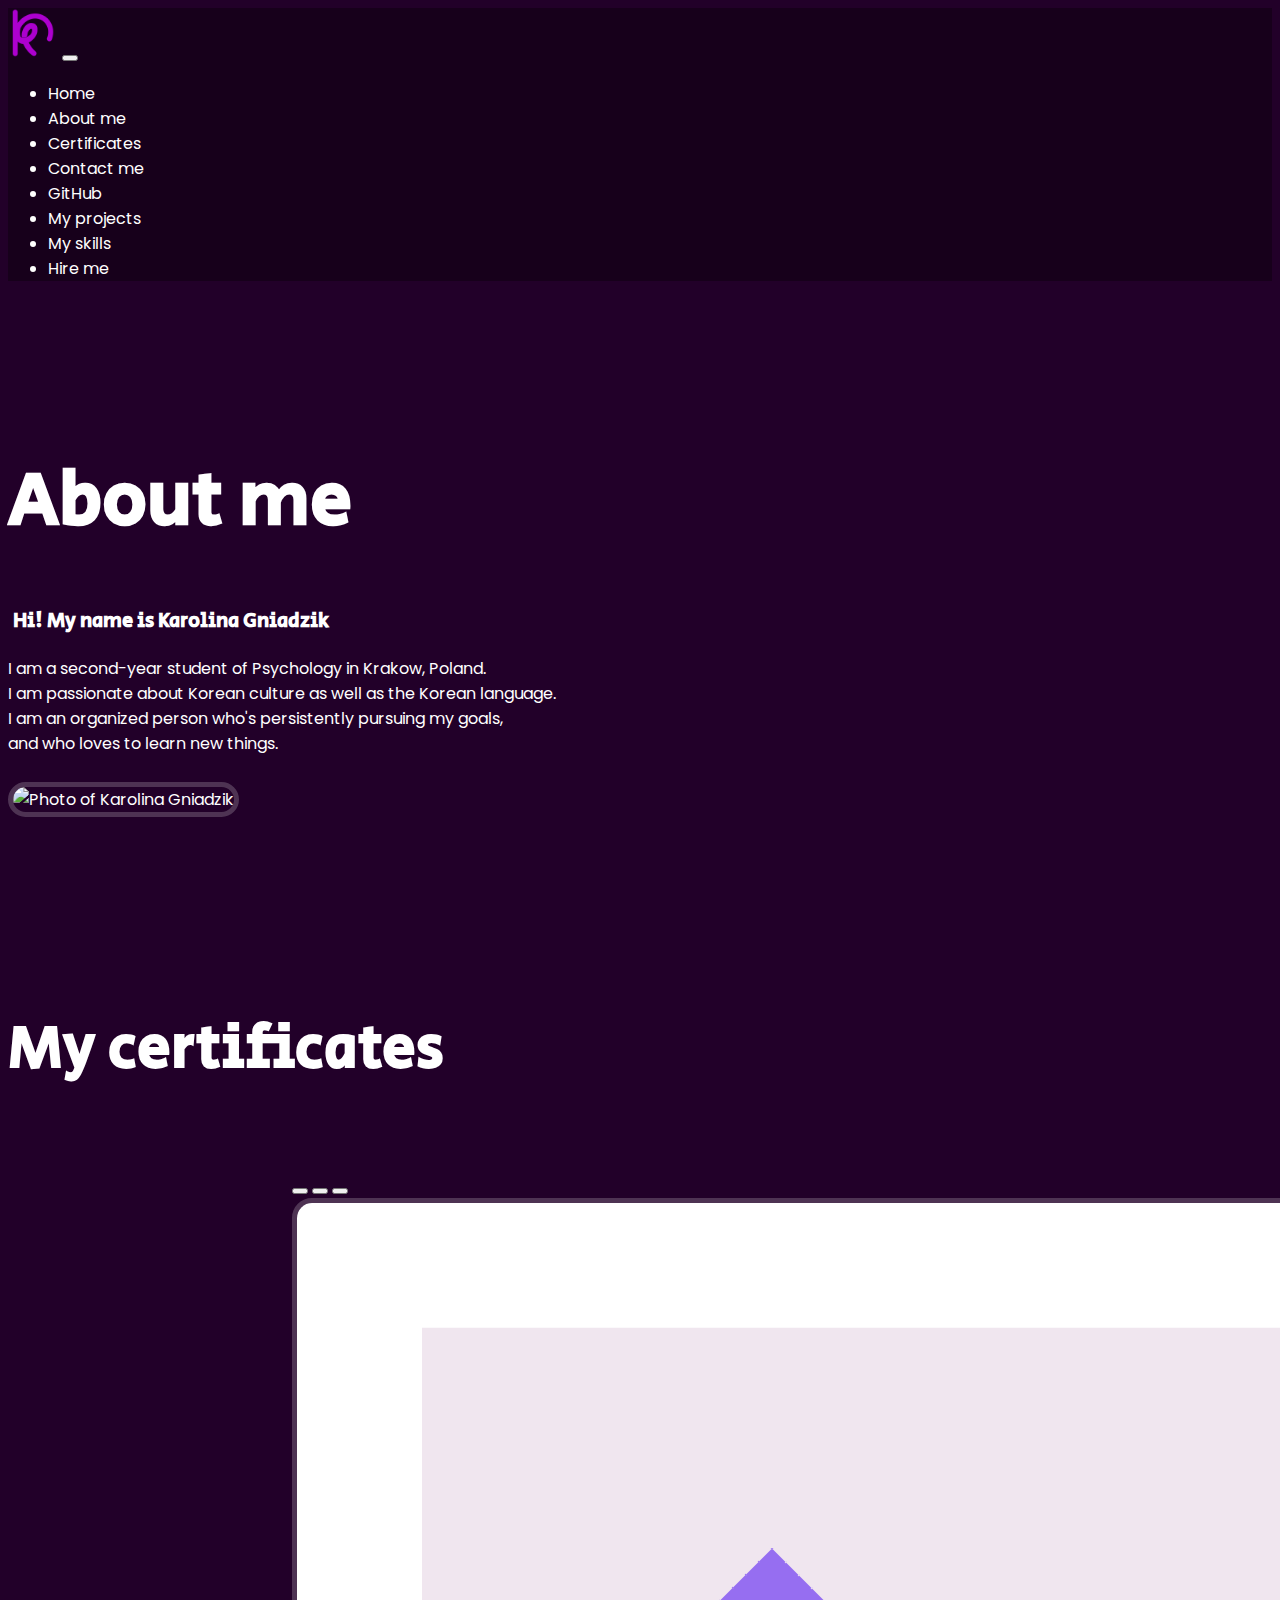
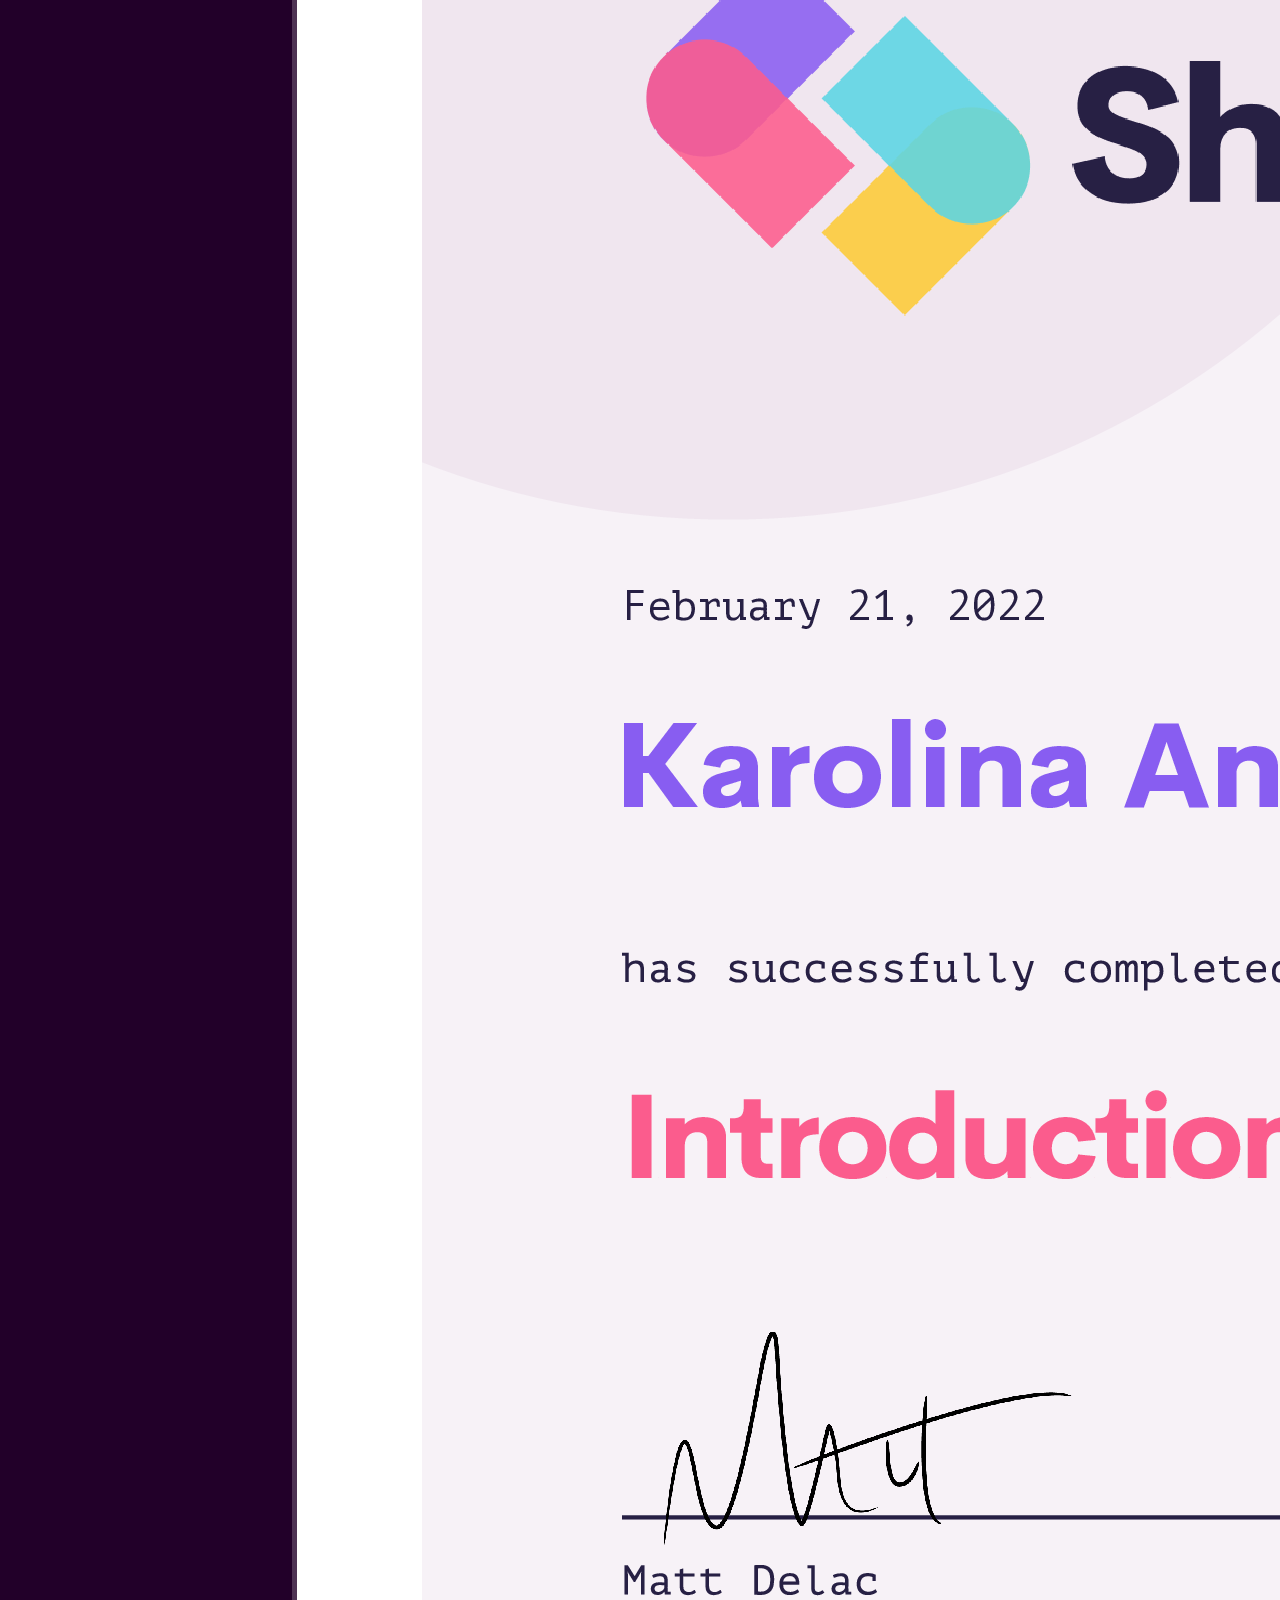
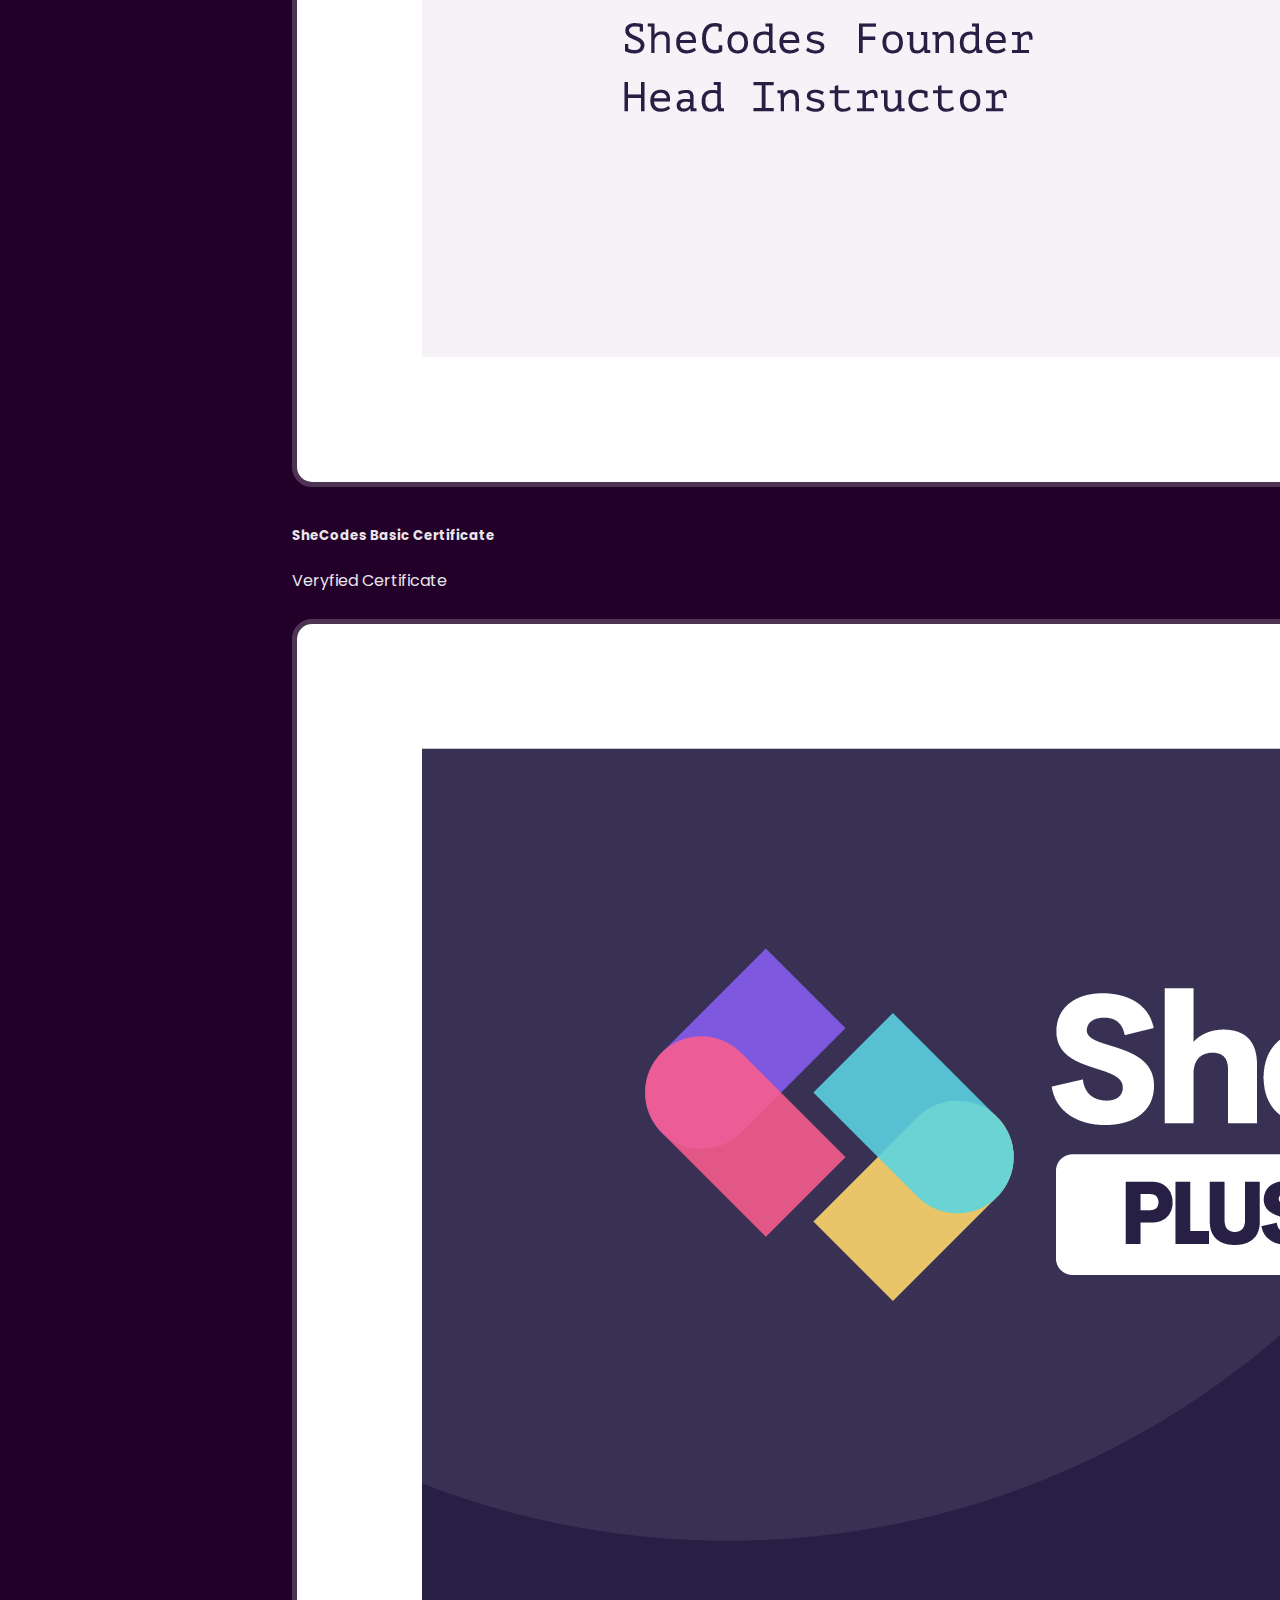
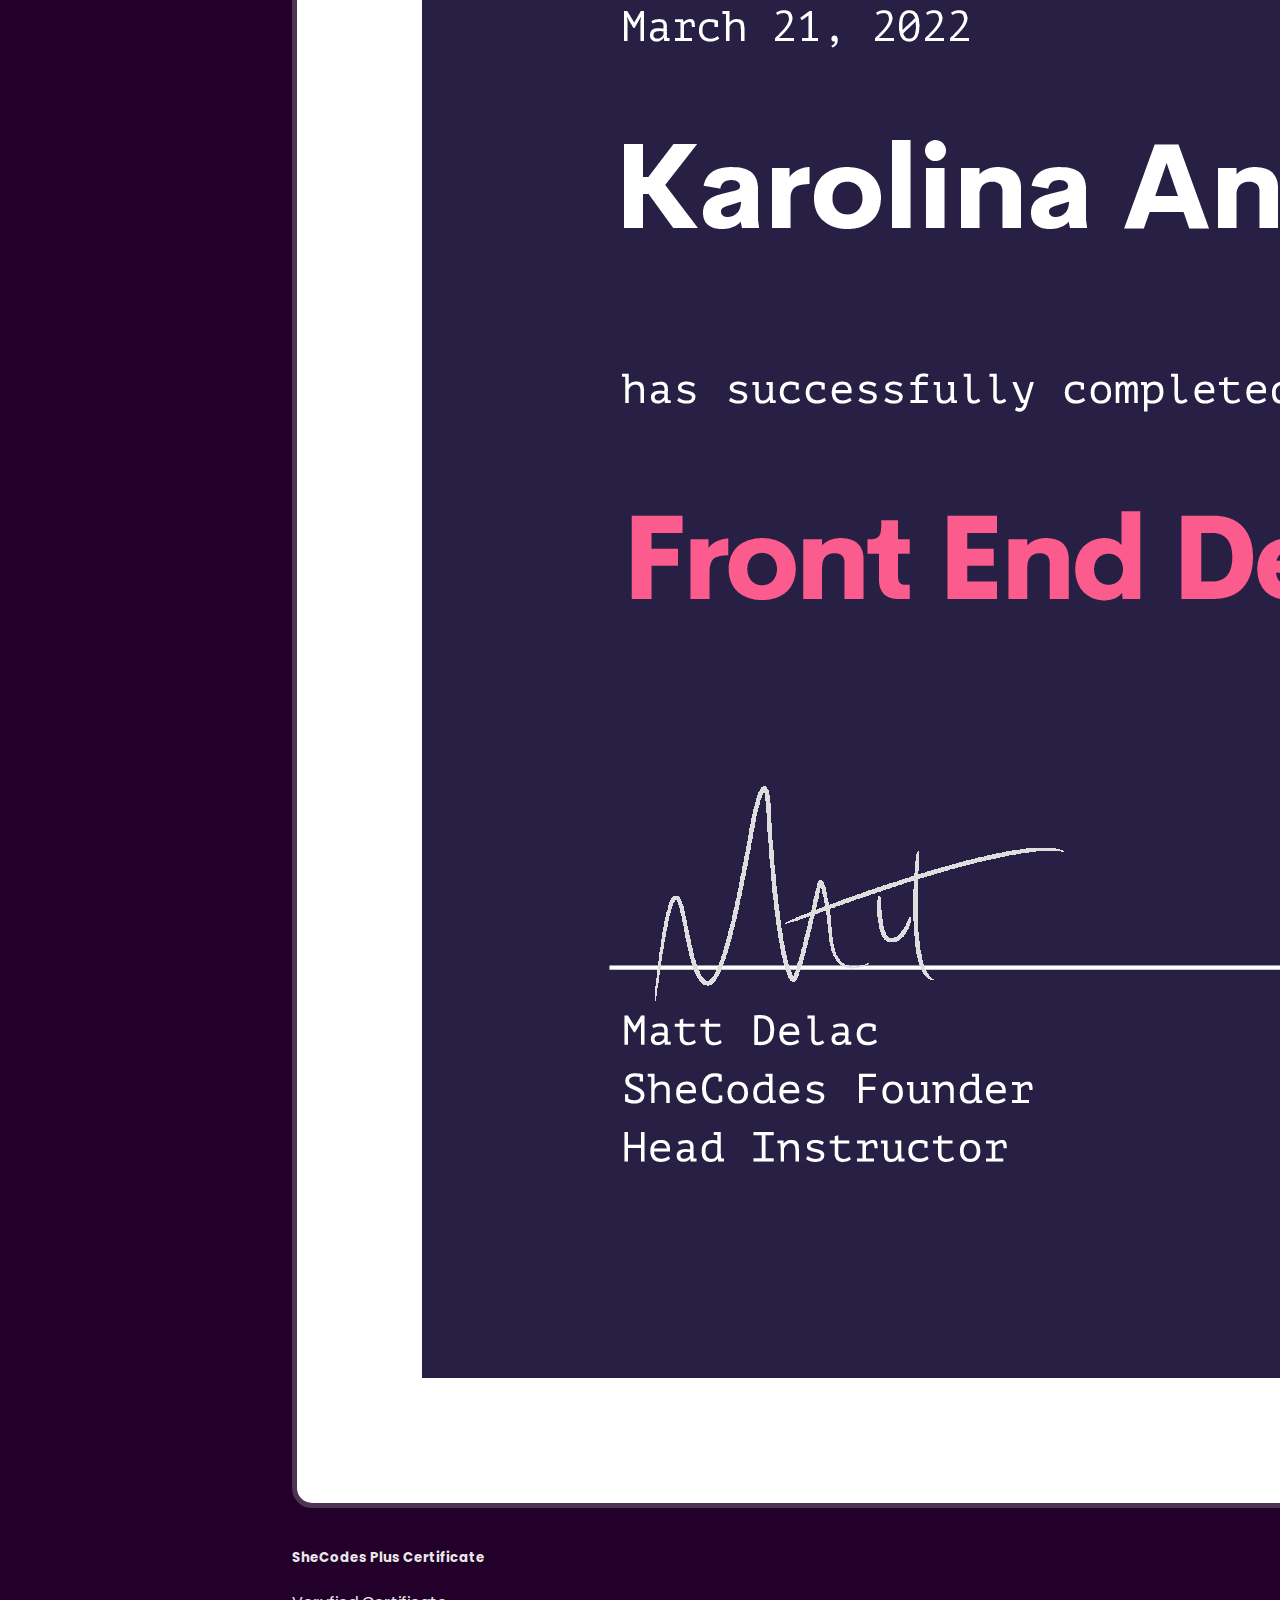
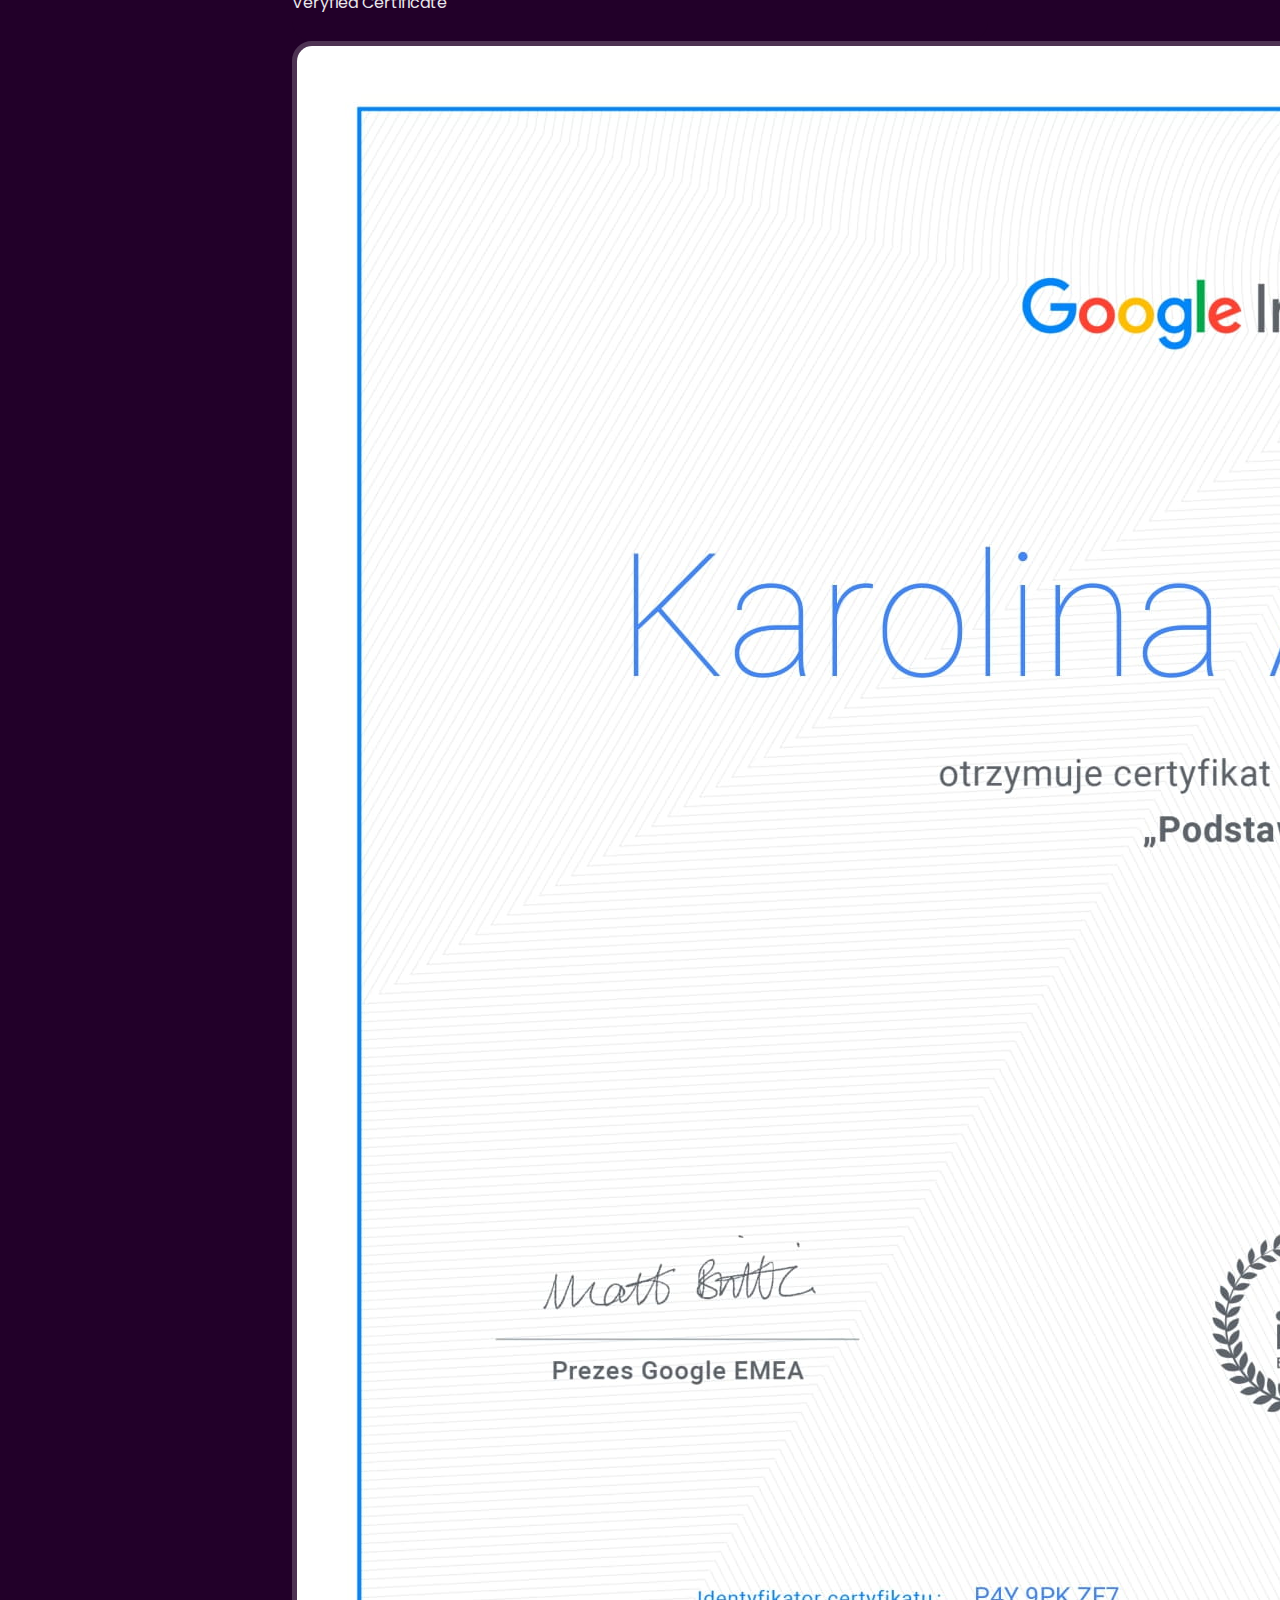
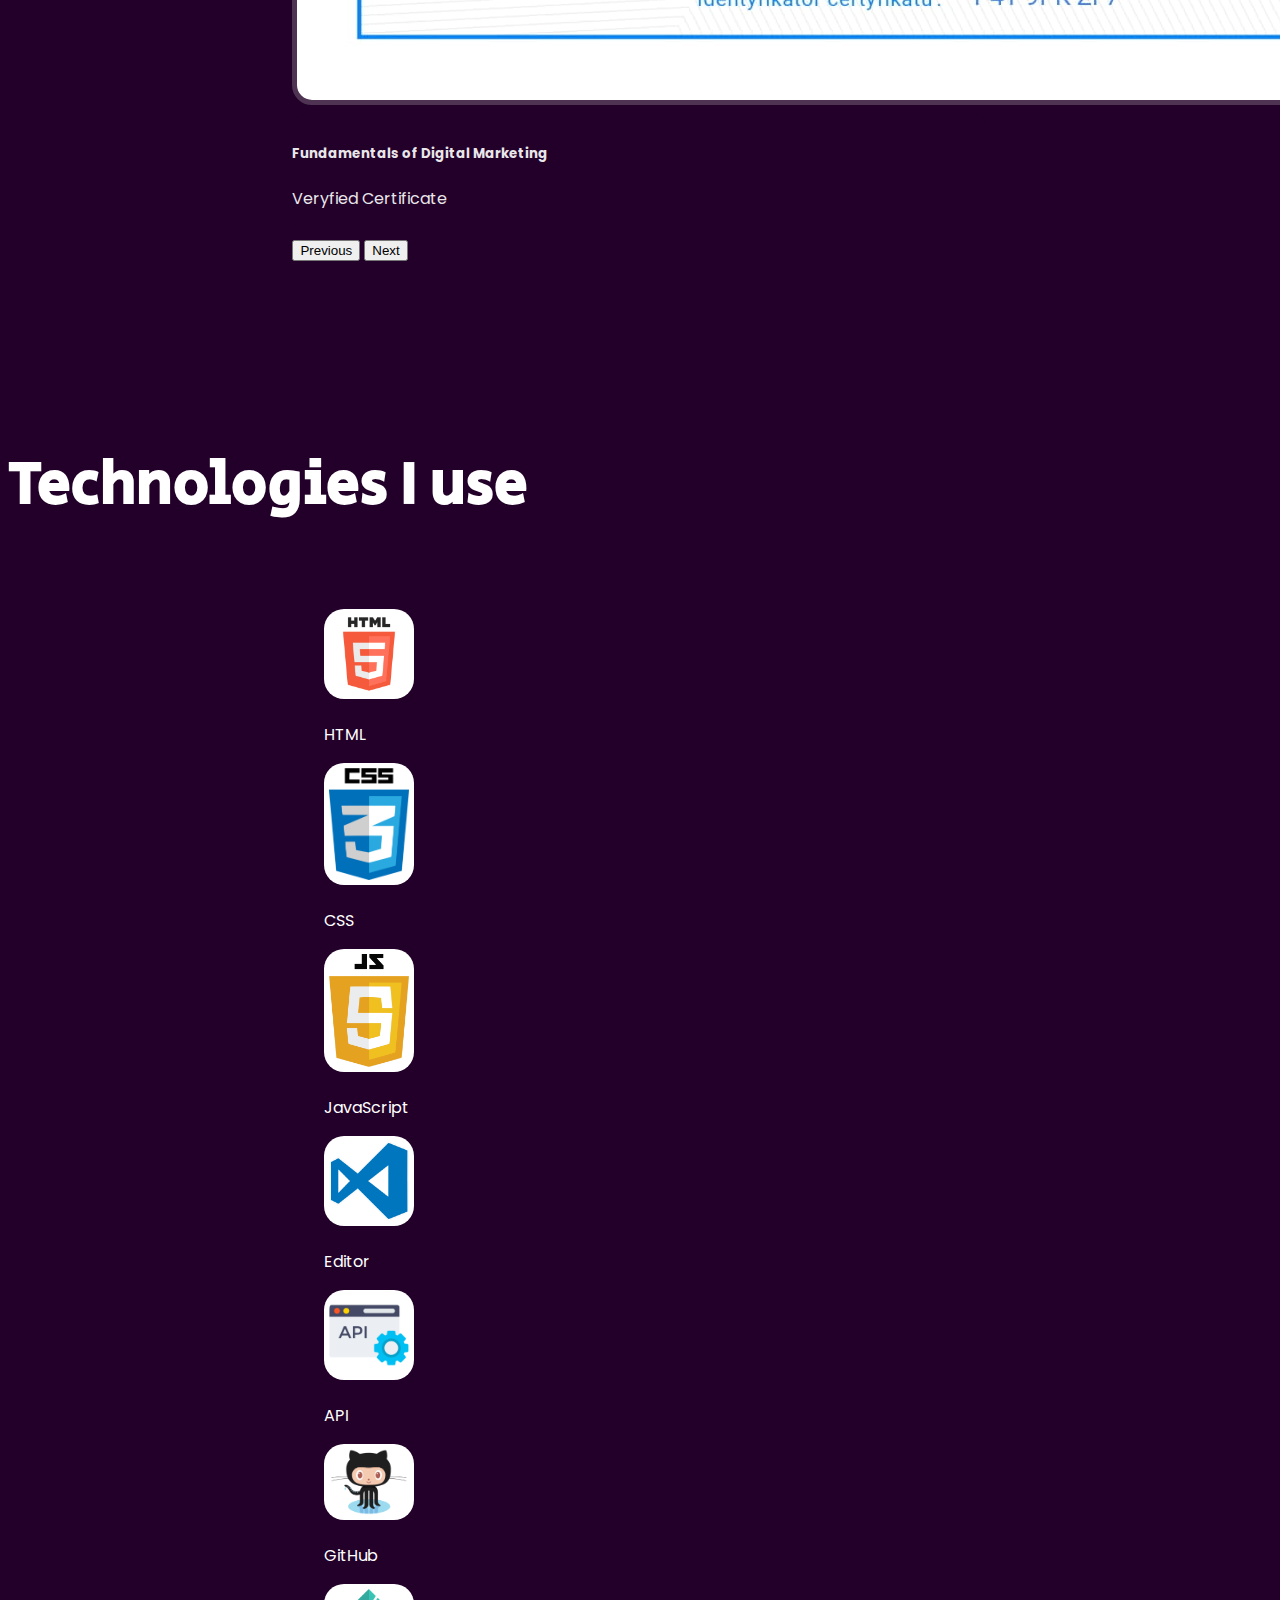
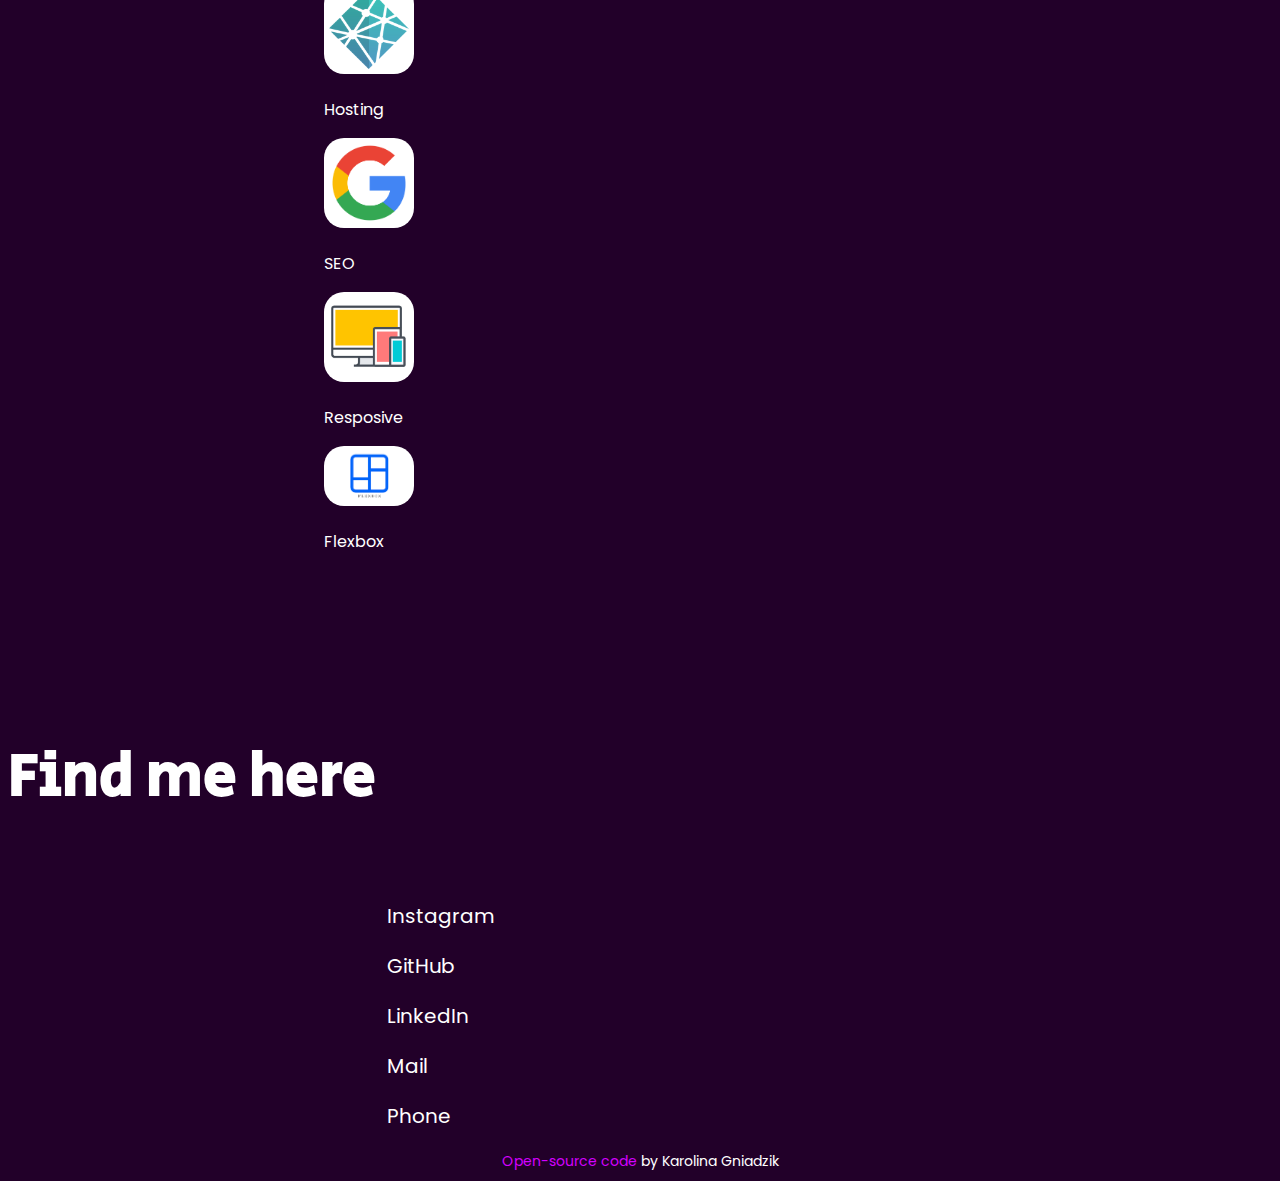
==== about.html @ 4e5f0020 "changed skills sizes" ====
<!DOCTYPE html>
<html lang="en">
  <head>
    <meta charset="UTF-8" />
    <meta http-equiv="X-UA-Compatible" content="IE=edge" />
    <meta name="viewport" content="width=device-width, initial-scale=1.0" />
    <link
      href="https://cdn.jsdelivr.net/npm/bootstrap@5.1.3/dist/css/bootstrap.min.css"
      rel="stylesheet"
      integrity="sha384-1BmE4kWBq78iYhFldvKuhfTAU6auU8tT94WrHftjDbrCEXSU1oBoqyl2QvZ6jIW3"
      crossorigin="anonymous"
    />
    <link rel="preconnect" href="https://fonts.googleapis.com" />
    <link rel="preconnect" href="https://fonts.gstatic.com" crossorigin />
    <link
      href="https://fonts.googleapis.com/css2?family=Poppins&family=Secular+One&display=swap"
      rel="stylesheet"
    />
    <script
      src="https://cdn.jsdelivr.net/npm/bootstrap@5.1.3/dist/js/bootstrap.bundle.min.js"
      integrity="sha384-ka7Sk0Gln4gmtz2MlQnikT1wXgYsOg+OMhuP+IlRH9sENBO0LRn5q+8nbTov4+1p"
      crossorigin="anonymous"
    ></script>
    <script
      src="https://kit.fontawesome.com/923d56e56c.js"
      crossorigin="anonymous"
    ></script>
    <link href="/src/styles.css" rel="stylesheet" type="text/css" />
    <title>About Karolina Gniadzik</title>
  </head>
  <body data-bs-spy="scroll" data-bs-target=".navbar" data-bs-offset="0">
    <nav class="navbar navbar-spy navbar-expand-md fixed-top navbar-dark">
      <div class="container">
        <a href="/">
          <img class="navbar-brand logo" src="/media/logo.PNG" />
        </a>
        <button
          class="navbar-toggler"
          type="button"
          data-bs-toggle="collapse"
          data-bs-target="#navbarNav"
          aria-controls="navbarNav"
          aria-expanded="false"
          aria-label="Toggle navigation"
        >
          <span class="navbar-toggler-icon"></span>
        </button>
        <div class="collapse navbar-collapse" id="navbarNav">
          <ul class="navbar-nav ms-auto">
            <li class="nav-item p-2">
              <a class="nav-link" href="/">Home</a>
            </li>
            <li class="nav-item p-2">
              <a class="nav-link" aria-current="page" href="#about">About me</a>
            </li>
            <li class="nav-item p-2">
              <a class="nav-link" href="#certificates">Certificates</a>
            </li>
            <li class="nav-item p-2">
              <a class="nav-link" href="#contact">Contact me</a>
            </li>

            <li class="nav-item p-2">
              <a
                class="nav-link"
                href="https://github.com/vmisun"
                target="_blank"
                >GitHub</a
              >
            </li>
            <li class="nav-item p-2">
              <a class="nav-link" href="/projects.html">My projects</a>
            </li>
            <li class="nav-item p-2">
              <a class="nav-link" href="#skills">My skills</a>
            </li>
            <li class="nav-item p-2">
              <a class="nav-link" href="#contact">Hire me</a>
            </li>
          </ul>
        </div>
      </div>
    </nav>

    <div class="hero">
      <div class="container">
        <section class="row" id="about">
          <h1 class="text-center">About me</h1>
          <div class="col-sm-7 mt-md-5">
            <h3 class="mt-md-5 about-header">
              Hi! My name is Karolina Gniadzik
            </h3>
            <p class="mt-3">
              I am a second-year student of Psychology in Krakow, Poland.<br />
              I am passionate about Korean culture as well as the Korean
              language.<br />
              I am an organized person who's persistently pursuing my goals,<br />
              and who loves to learn new things.
            </p>
          </div>
          <div class="col-sm-5">
            <img
              src="/media/me.jpg"
              alt="Photo of Karolina Gniadzik"
              class="d-block about-photo"
            />
          </div>
        </section>

        <section class="row text-center" id="certificates">
          <h4>My certificates</h4>
          <div
            id="carouselExampleCaptions"
            class="carousel mt-3"
            data-bs-ride="carousel"
          >
            <div class="carousel-indicators">
              <button
                type="button"
                data-bs-target="#carouselExampleCaptions"
                data-bs-slide-to="0"
                class="active"
                aria-current="true"
                aria-label="Slide 1"
              ></button>
              <button
                type="button"
                data-bs-target="#carouselExampleCaptions"
                data-bs-slide-to="1"
                aria-label="Slide 2"
              ></button>
              <button
                type="button"
                data-bs-target="#carouselExampleCaptions"
                data-bs-slide-to="2"
                aria-label="Slide 3"
              ></button>
            </div>
            <div class="carousel-inner">
              <div class="carousel-item active">
                <img
                  src="/media/SheCodesBasic.png"
                  class="d-block w-100"
                  alt="SheCodes Basic Certificate"
                />
                <div class="carousel-caption d-md-block">
                  <h5 class="d-md-block d-none">SheCodes Basic Certificate</h5>
                  <p class="mb-2">
                    <a
                      href="https://www.shecodes.io/certificates/1c47aef65aa25739fbfbbc0eb83c7ccf"
                      target="_blank"
                      title="SheCodes Basic Certificate - Karolina Gniadzik"
                      ><i class="fa-solid fa-link"></i> Veryfied Certificate</a
                    >
                  </p>
                </div>
              </div>
              <div class="carousel-item">
                <img
                  src="/media/SheCodesPlus.png"
                  class="d-block w-100"
                  alt="SheCodes Plus Certificate"
                />
                <div class="carousel-caption d-md-block">
                  <h5 class="d-md-block d-none">SheCodes Plus Certificate</h5>
                  <p class="mb-2">
                    <a
                      href="https://www.shecodes.io/certificates/4457198de686778d5fde34bd24bb6ea4"
                      target="_blank"
                      title="SheCodes Plus Certificate - Karolina Gniadzik"
                      ><i class="fa-solid fa-link"></i> Veryfied Certificate</a
                    >
                  </p>
                </div>
              </div>
              <div class="carousel-item">
                <img
                  src="/media/fundametals_digital_marketing_google.jpg"
                  class="d-block w-100"
                  alt="Fundamentals of Digital Marketing Certificate"
                />
                <div class="carousel-caption d-md-block">
                  <h5 class="d-md-block d-none">
                    Fundamentals of Digital Marketing
                  </h5>
                  <p class="mb-2">
                    <a
                      href="https://learndigital.withgoogle.com/link/1ozo8ntbz7k"
                      target="_blank"
                      title="SheCodes Plus Certificate - Karolina Gniadzik"
                      ><i class="fa-solid fa-link"></i> Veryfied Certificate</a
                    >
                  </p>
                </div>
              </div>
            </div>
            <button
              class="carousel-control-prev"
              type="button"
              data-bs-target="#carouselExampleCaptions"
              data-bs-slide="prev"
            >
              <span
                class="carousel-control-prev-icon"
                aria-hidden="true"
              ></span>
              <span class="visually-hidden">Previous</span>
            </button>
            <button
              class="carousel-control-next"
              type="button"
              data-bs-target="#carouselExampleCaptions"
              data-bs-slide="next"
            >
              <span
                class="carousel-control-next-icon"
                aria-hidden="true"
              ></span>
              <span class="visually-hidden">Next</span>
            </button>
          </div>
        </section>

        <section class="row text-center" id="skills">
          <h4>Technologies I use</h4>
          <div class="skills">
            <div class="row">
              <div class="col-md-4 mt-3">
                <img src="/media/skills/html.png" alt="HTML icon" />
                <p>HTML</p>
              </div>
              <div class="col-md-4 mt-3">
                <img src="/media/skills/css.png" alt="CSS icon" />
                <p>CSS</p>
              </div>
              <div class="col-md-4 mt-3">
                <img src="/media/skills/javascript.png" alt="JavaScript icon" />
                <p>JavaScript</p>
              </div>
              <div class="col-md-4 mt-3">
                <img src="/media/skills/editor.png" alt="Editor icon" />
                <p>Editor</p>
              </div>
              <div class="col-md-4 mt-3">
                <img src="/media/skills/api.png" alt="API icon" />
                <p>API</p>
              </div>
              <div class="col-md-4 mt-3">
                <img src="/media/skills/github.png" alt="GitHub icon" />
                <p>GitHub</p>
              </div>
              <div class="col-md-4 mt-3">
                <img src="/media/skills/netlify.png" alt="Netlify icon" />
                <p>Hosting</p>
              </div>
              <div class="col-md-4 mt-3">
                <img src="/media/skills/seo.png" alt="SEO icon" />
                <p>SEO</p>
              </div>
              <div class="col-md-4 mt-3">
                <img src="/media/skills/responsive.png" alt="Resposive icon" />
                <p>Resposive</p>
              </div>
              <div class="col-md-4 mt-3">
                <img src="/media/skills/flexbox.png" alt="Flexbox icon" />
                <p>Flexbox</p>
              </div>
            </div>
          </div>
        </section>

        <section class="row text-center" id="contact">
          <h4>Find me here</h4>
          <div class="contact">
            <div class="row">
              <a
                href="https://www.instagram.com/karocodes2022/"
                class="col-sm-4 mt-3"
                target="_blank"
                title="Open Instagram"
              >
                <i class="fa-brands fa-instagram"></i>
                <p>Instagram</p>
              </a>
              <a
                href="https://github.com/vmisun"
                class="col-sm-4 mt-3"
                target="_blank"
                title="Open GitHub"
              >
                <i class="fa-brands fa-github"></i>
                <p>GitHub</p>
              </a>
              <a
                href="https://www.linkedin.com/in/karolina-gniadzik-645474230"
                class="col-sm-4 mt-3"
                target="_blank"
                title="Open LinkedIn"
              >
                <i class="fa-brands fa-linkedin"></i>
                <p>LinkedIn</p>
              </a>
            </div>
            <div class="row">
              <a
                href="mailto:karolina.gniadzik@icloud.com"
                class="col-sm-6 mt-3"
                title="Send mail to Karolina Gniadzik"
              >
                <i class="fa-solid fa-at"></i>
                <p>Mail</p>
              </a>
              <a
                href="mailto:karolina.gniadzik@icloud.com?subject=Contact request&body=Hi, Karolina! I want to get in touch, but I like talking much more than typing. Please contact me, tel: [Your phone number]."
                class="col-sm-6 mt-3"
                title="Request phone number"
              >
                <i class="fa-solid fa-mobile"></i>
                <p>Phone</p>
              </a>
            </div>
          </div>
        </section>
      </div>
    </div>

    <footer>
      <a
        href="https://github.com/vmisun/portfolio"
        title="Source code"
        target="_blank"
        >Open-source code</a
      >
      by Karolina Gniadzik
    </footer>
  </body>
</html>
---- src/styles.css ----
:root {
  --background-color: #220029;
  --heading-font: "Secular One", sans-serif;
  --main-font: "Poppins", sans-serif;
  --btn-contact-color: rgba(140, 138, 255, 0.3);
  --img-border-color: rgba(255, 255, 255, 0.2);
}

html {
  height: 100%;
}

body {
  background-color: var(--background-color);
  color: #fff;
  font-family: var(--main-font);
  min-height: 100%;
  position: relative;
  padding-bottom: 30px;
}

nav {
  background-color: rgb(23, 0, 27);
}

h1 {
  font-family: var(--heading-font);
  font-size: 75px;
}

h2 {
  margin-left: 5px;
  color: rgba(212, 0, 255, 0.8);
  font-size: 23px;
}

h3 {
  font-family: var(--heading-font);
  margin-left: 5px;
  font-size: 20px;
}

h4 {
  font-family: var(--heading-font);
  font-size: 60px;
  padding-top: 100px;
}

a {
  text-decoration: none;
  color: #fff;
}

a:hover {
  color: #ad00cf;
}

footer {
  text-align: center;
  position: absolute;
  left: 0;
  right: 0;
  bottom: 0;
  height: 30px;
  font-size: 14px;
}

footer a {
  color: #d400ff;
}

.hero {
  padding-top: 100px;
}

.hero img {
  border-radius: 20px;
  border: 5px solid var(--img-border-color);
}

.projects-header {
  font-size: 55px;
}

.dropdown-menu {
  background: #43014e;
}

.dropdown-item {
  color: #fff;
  padding: 5px 16px;
}

.nav-link {
  color: #fff;
  text-align: center;
}

.nav-link:focus {
  color: #fff;
}

.nav-link:hover {
  color: #fff;
}

.logo {
  width: 50px;
  height: auto;
}

.logo:hover {
  transform: rotate(-90deg);
  transition: all 200ms ease-in-out;
}

.logo:not(:hover) {
  transition: all 200ms ease-in-out;
}

.homepage-photo {
  width: auto;
  max-height: 450px;
  margin: 30px auto;
}

.about-photo {
  width: auto;
  max-height: 350px;
  margin: 10px auto;
}

.projects-preview {
  width: auto;
  height: 260px;
}

.email-btn {
  color: #fff;
  font-size: 16px;
  padding: 15px 20px;
  background-color: var(--btn-contact-color);
  border-radius: 13px;
}

.email-btn:hover {
  color: rgba(255, 255, 255, 0.7);
}

.contact {
  max-width: 40%;
  font-size: 20px;
  margin: 0 auto 20px;
}

.contact i {
  font-size: 55px;
  margin-bottom: 10px;
}

.skills {
  margin: 0 auto 20px;
  max-width: 50%;
}

.skills img {
  width: 80px;
  border: none;
  background-color: #fff;
  padding: 5px;
}

.carousel-control-prev-icon,
.carousel-control-next-icon {
  background-color: var(--background-color);
  border-radius: 10px;
}

.carousel-control-prev-icon {
  padding: 0 0 10px;
}

.carousel-control-next-icon {
  padding: 20px 0 0;
}

.carousel {
  max-width: 55%;
  margin: 0 auto;
}

.carousel-caption {
  background-color: var(--background-color);
  opacity: 0.9;
  padding: 10px 0;
  border-radius: 20px;
}

@media (max-width: 992px) {
  h1 {
    font-size: 50px;
  }

  h2 {
    font-size: 23px;
    margin-left: 0;
  }

  h3 {
    font-size: 20px;
  }

  h4 {
    font-size: 40px;
  }

  .homepage-photo,
  .about-photo {
    max-width: 80%;
    margin-top: 60px;
  }

  .projects-preview {
    width: 100%;
    height: auto;
  }

  .contact {
    max-width: 80%;
    font-size: 20px;
    margin: 0 auto 20px;
  }

  .contact i {
    font-size: 35px;
    margin-bottom: 10px;
  }
}

@media (max-width: 768px) {
  h1 {
    font-size: 30px;
  }

  h2 {
    font-size: 20px;
    margin-left: 0;
  }

  h3 {
    font-size: 20px;
    margin-top: 30px;
  }

  h4 {
    font-size: 24px;
  }

  .about-header {
    margin-top: 30px !important;
  }

  .projects-header {
    font-size: 27px;
  }

  .homepage-photo {
    margin-top: 40px;
    max-width: 90%;
  }

  .about-photo {
    margin-top: 20px;
  }

  .projects-preview {
    width: 70%;
    height: auto;
  }

  .email-btn {
    font-size: 14px;
    padding: 12px 17px;
  }
}

@media (max-width: 576px) {
  h1,
  h4 {
    font-size: 40px;
  }

  .hero {
    text-align: center;
  }

  .homepage-photo {
    margin-top: 20px;
    max-width: 70%;
  }

  .about-photo {
    margin-top: 20px;
  }

  .about-heading {
    margin-top: 15px !important;
  }

  .contact i {
    font-size: 55px;
    margin-bottom: 10px;
  }
}
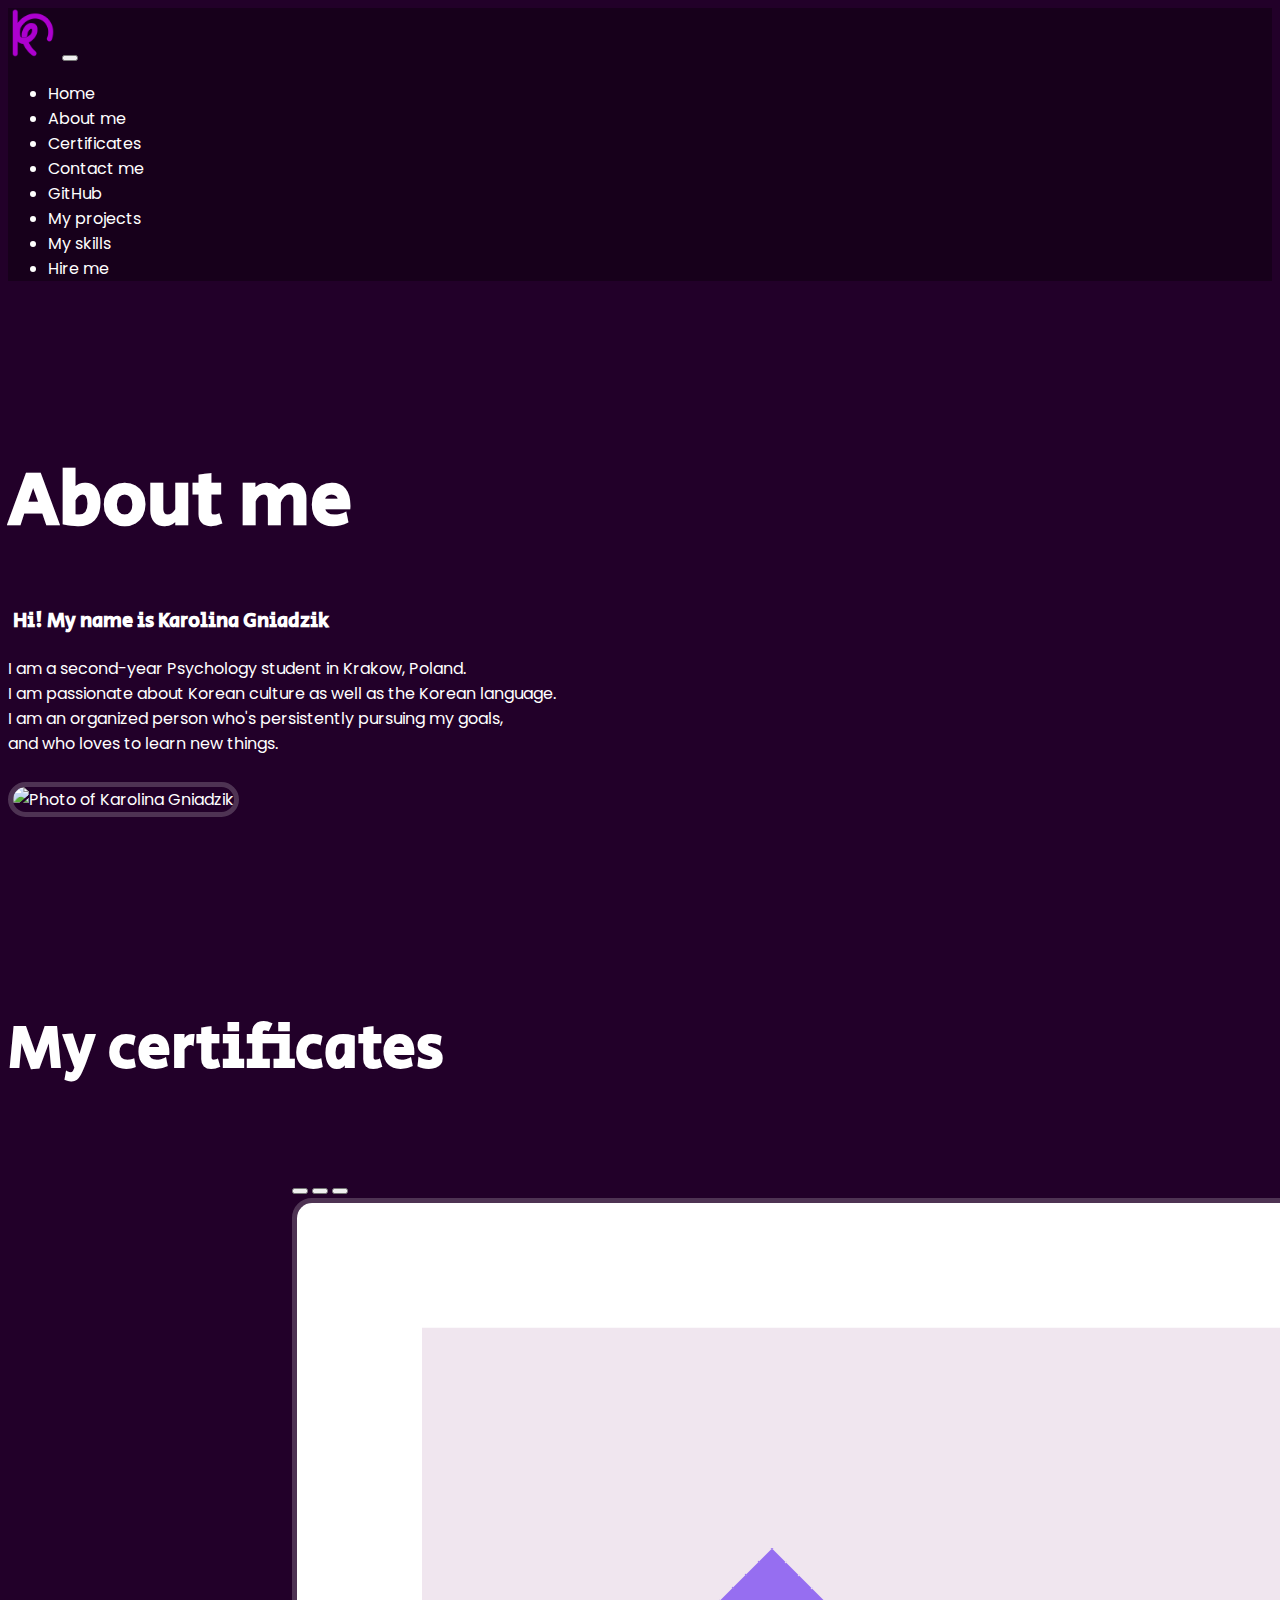
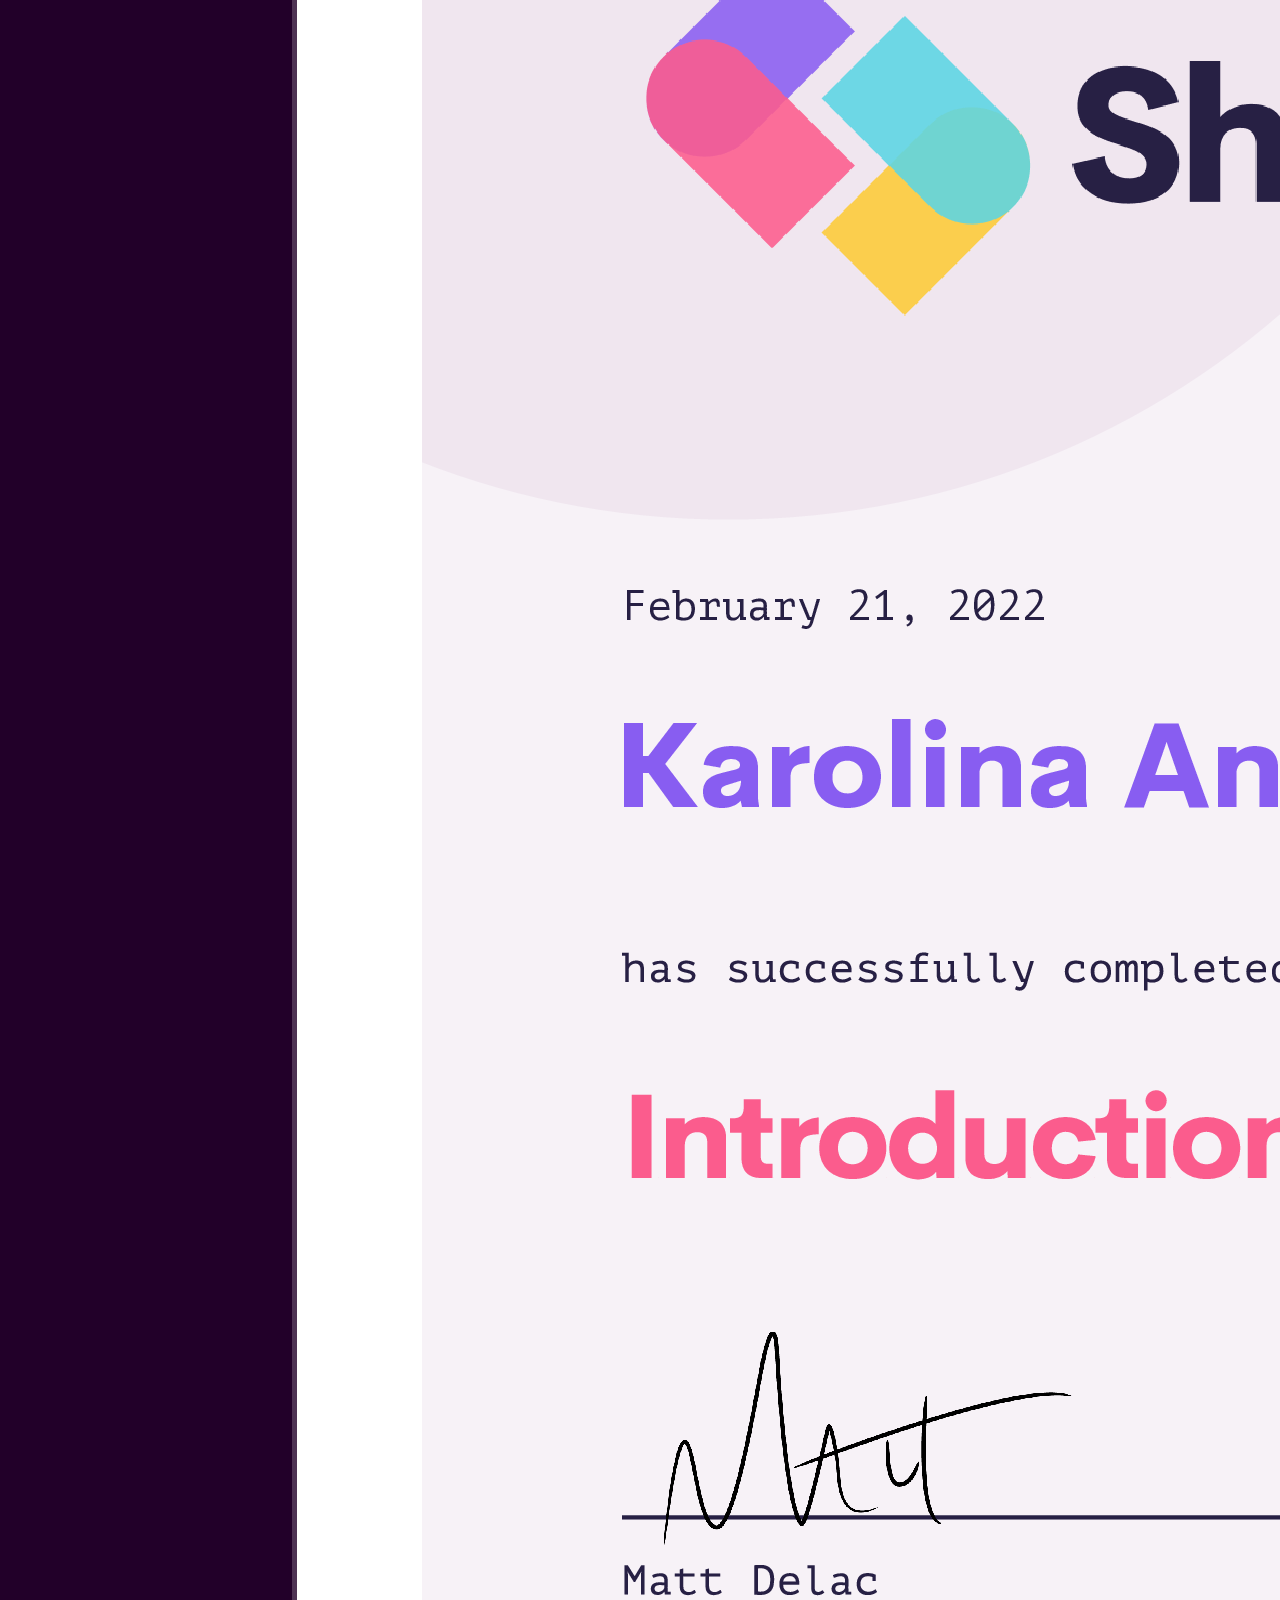
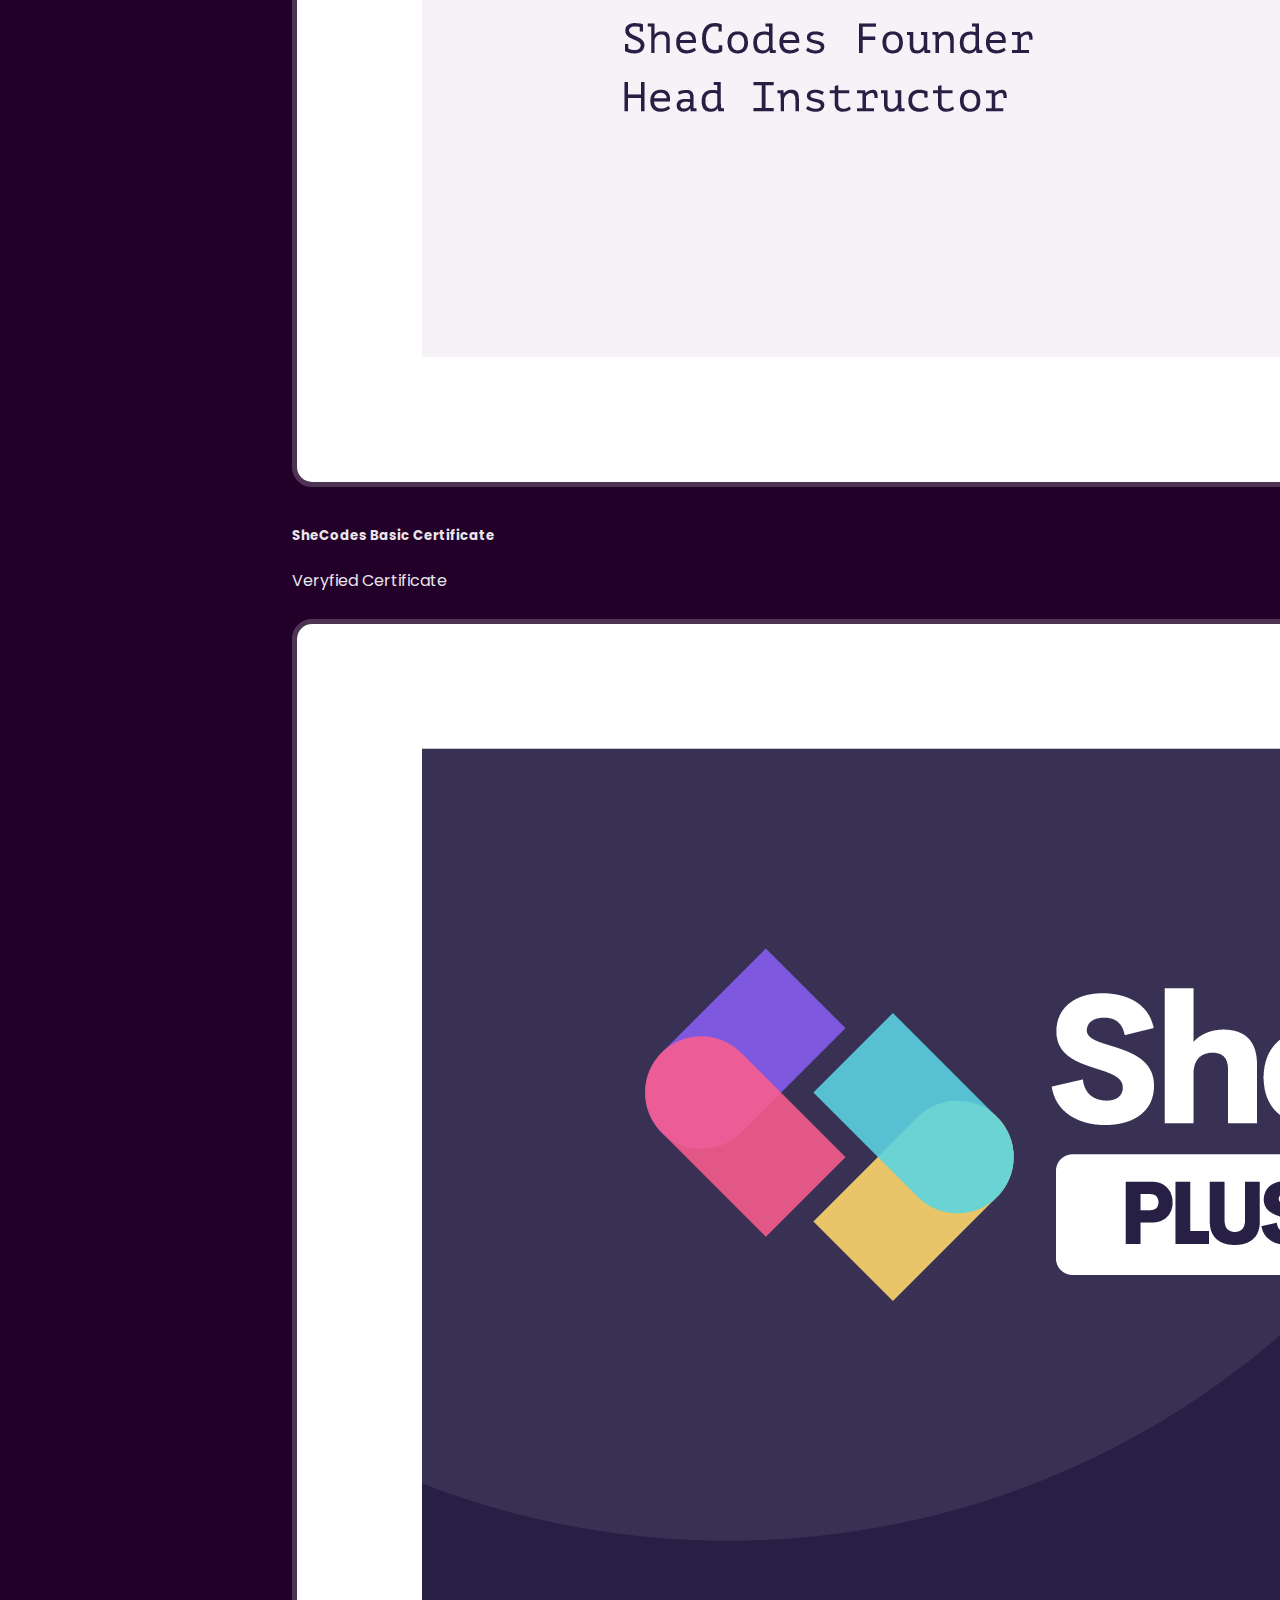
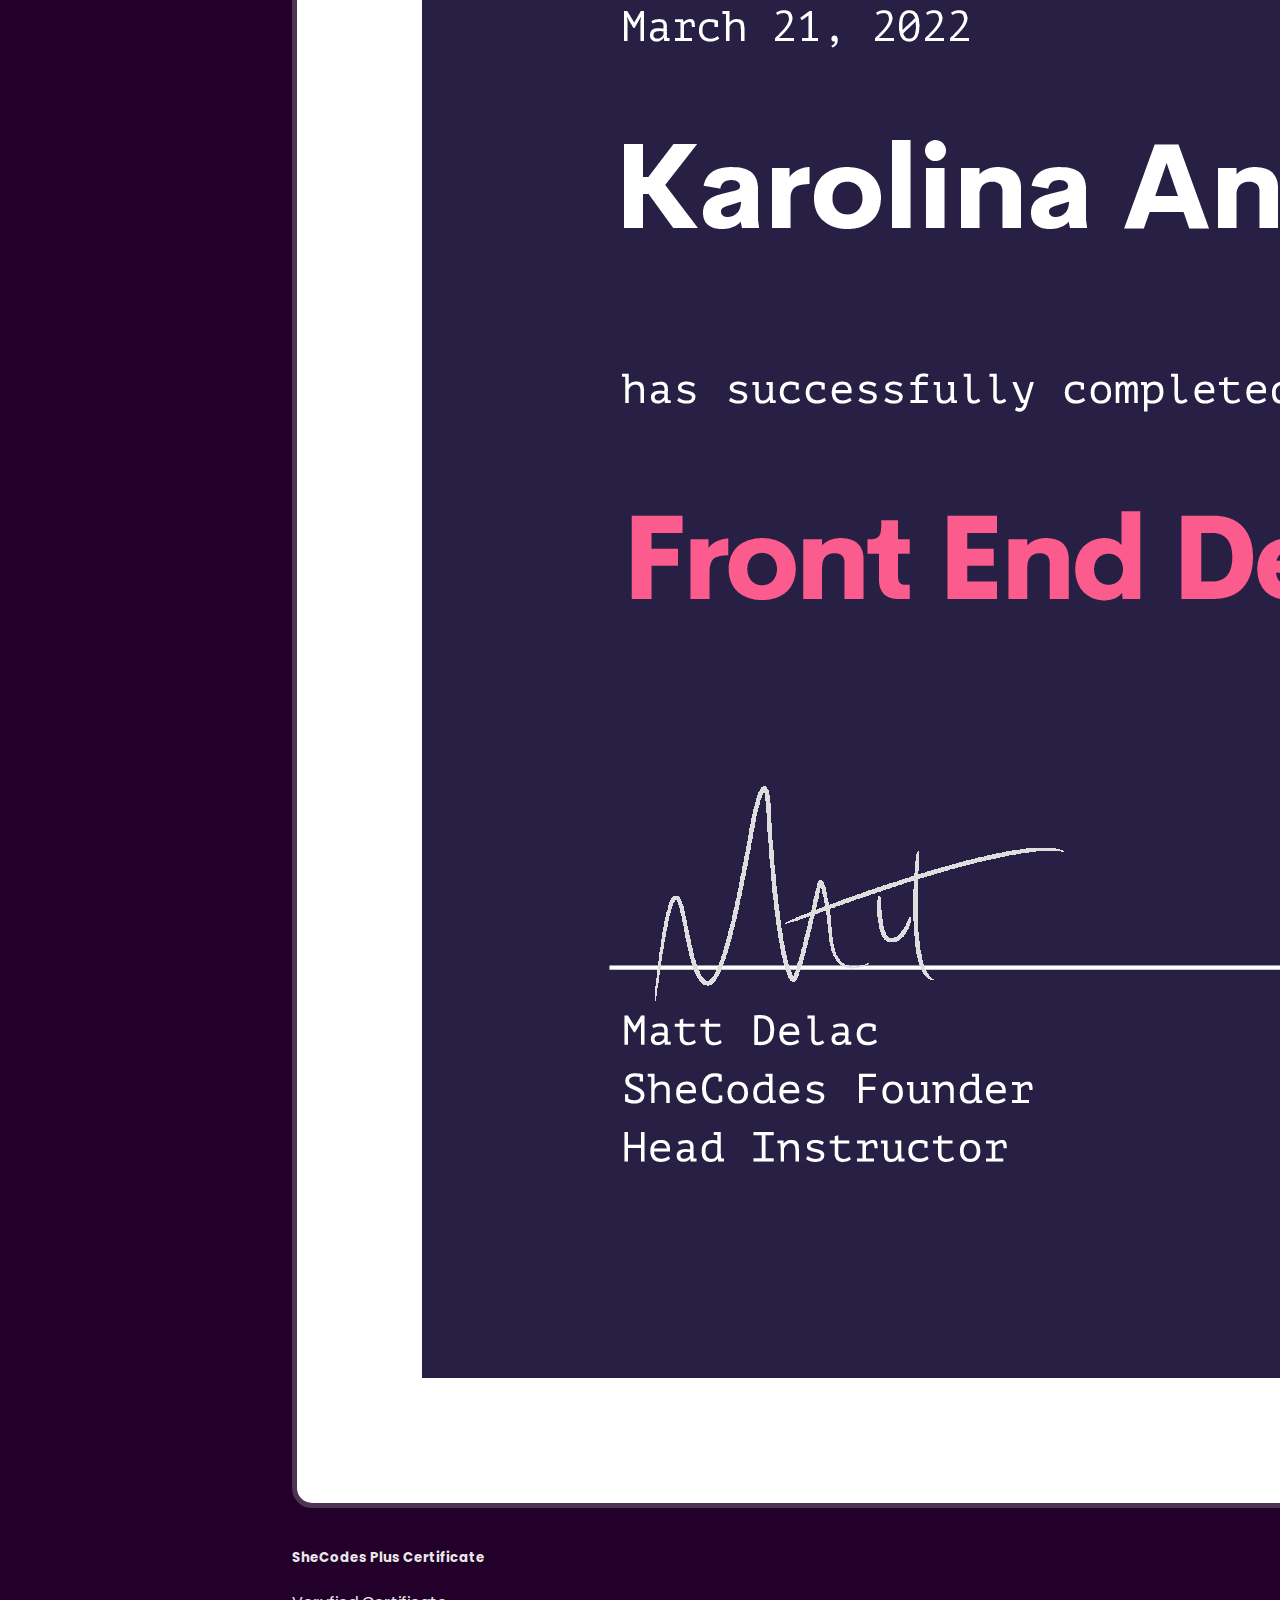
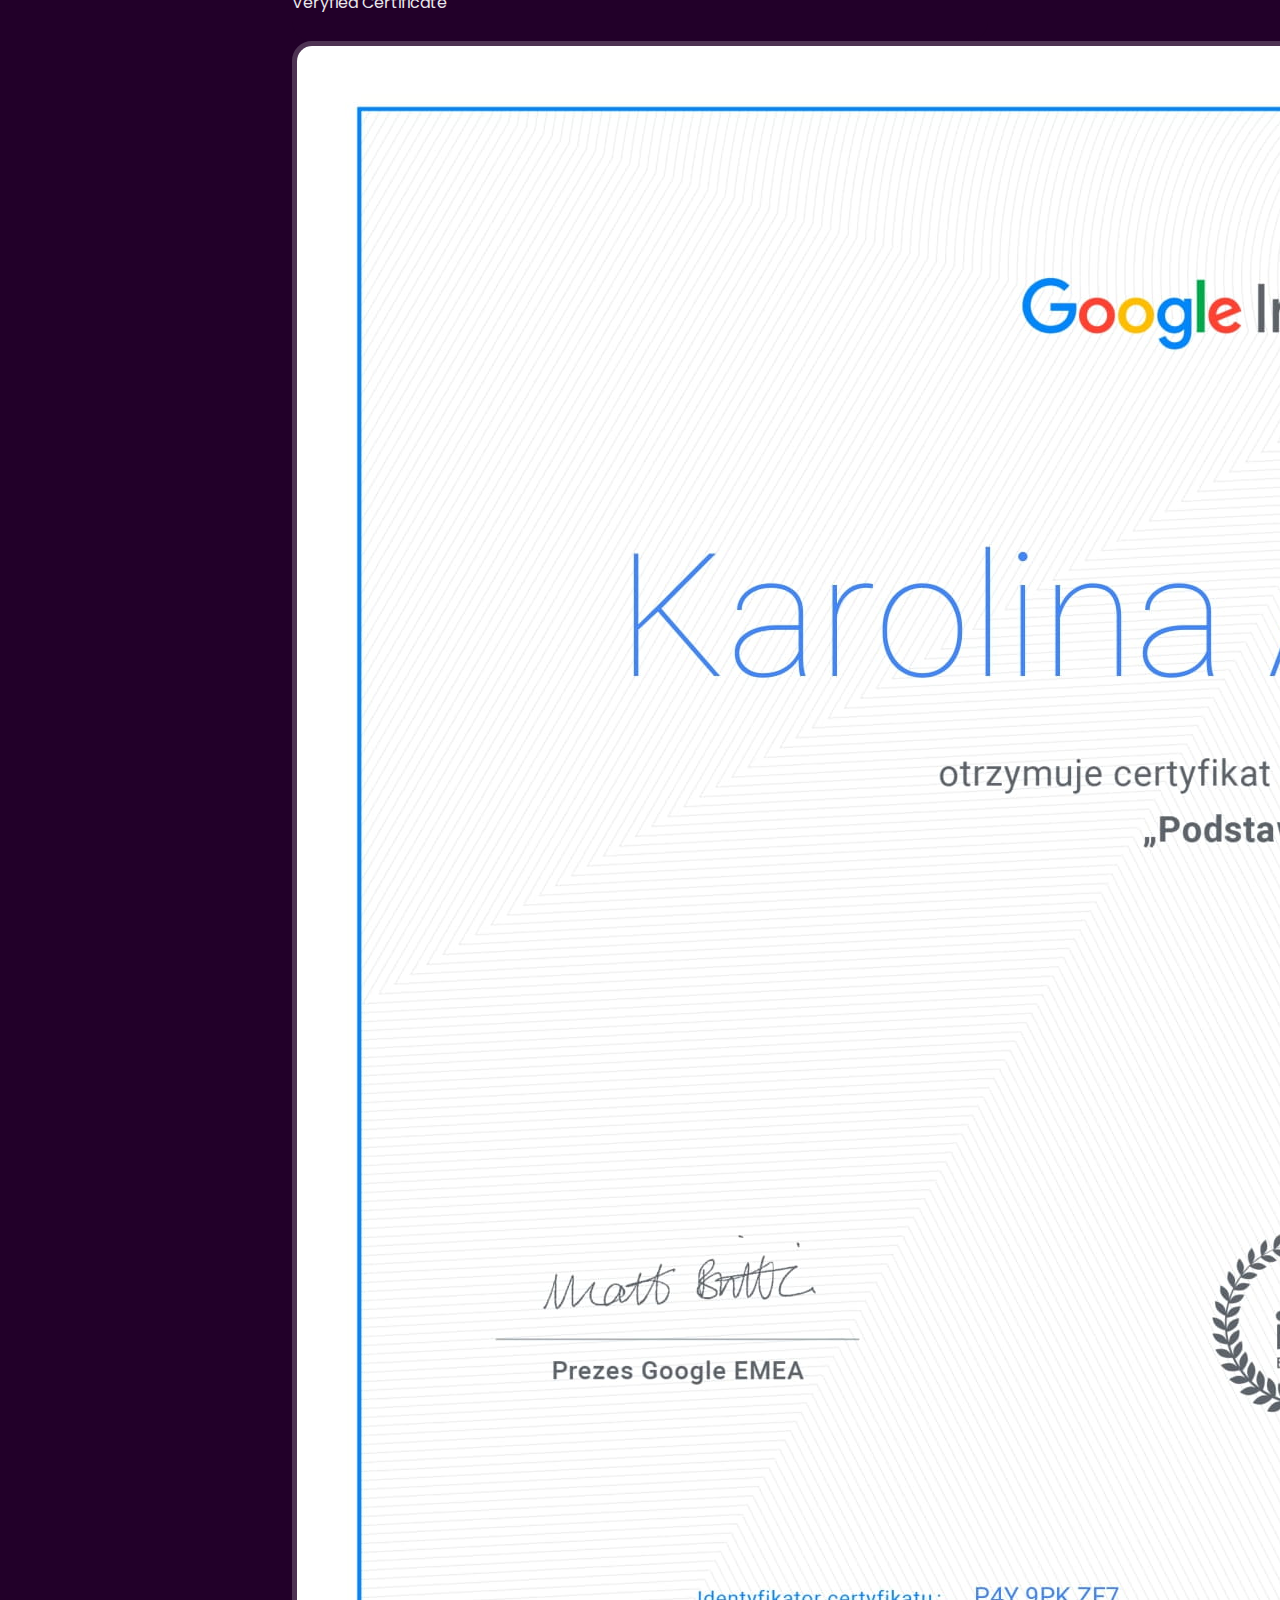
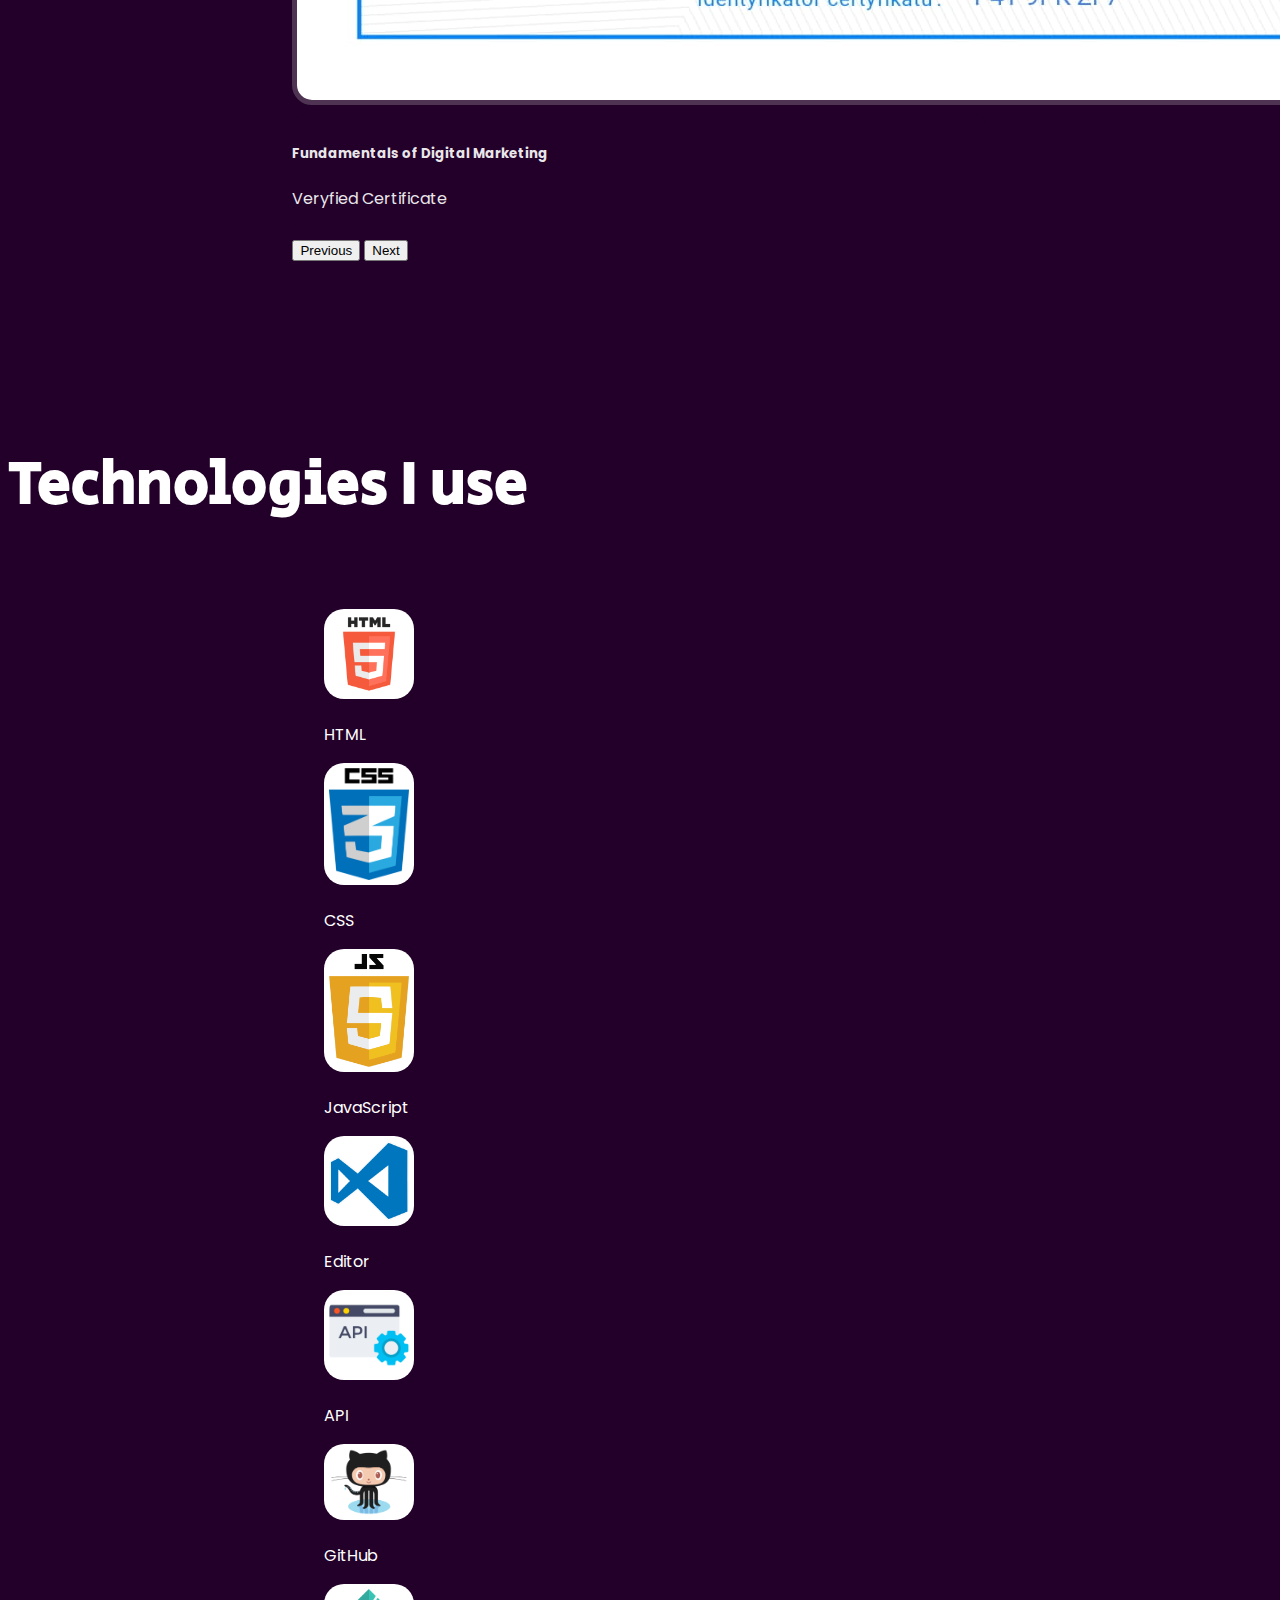
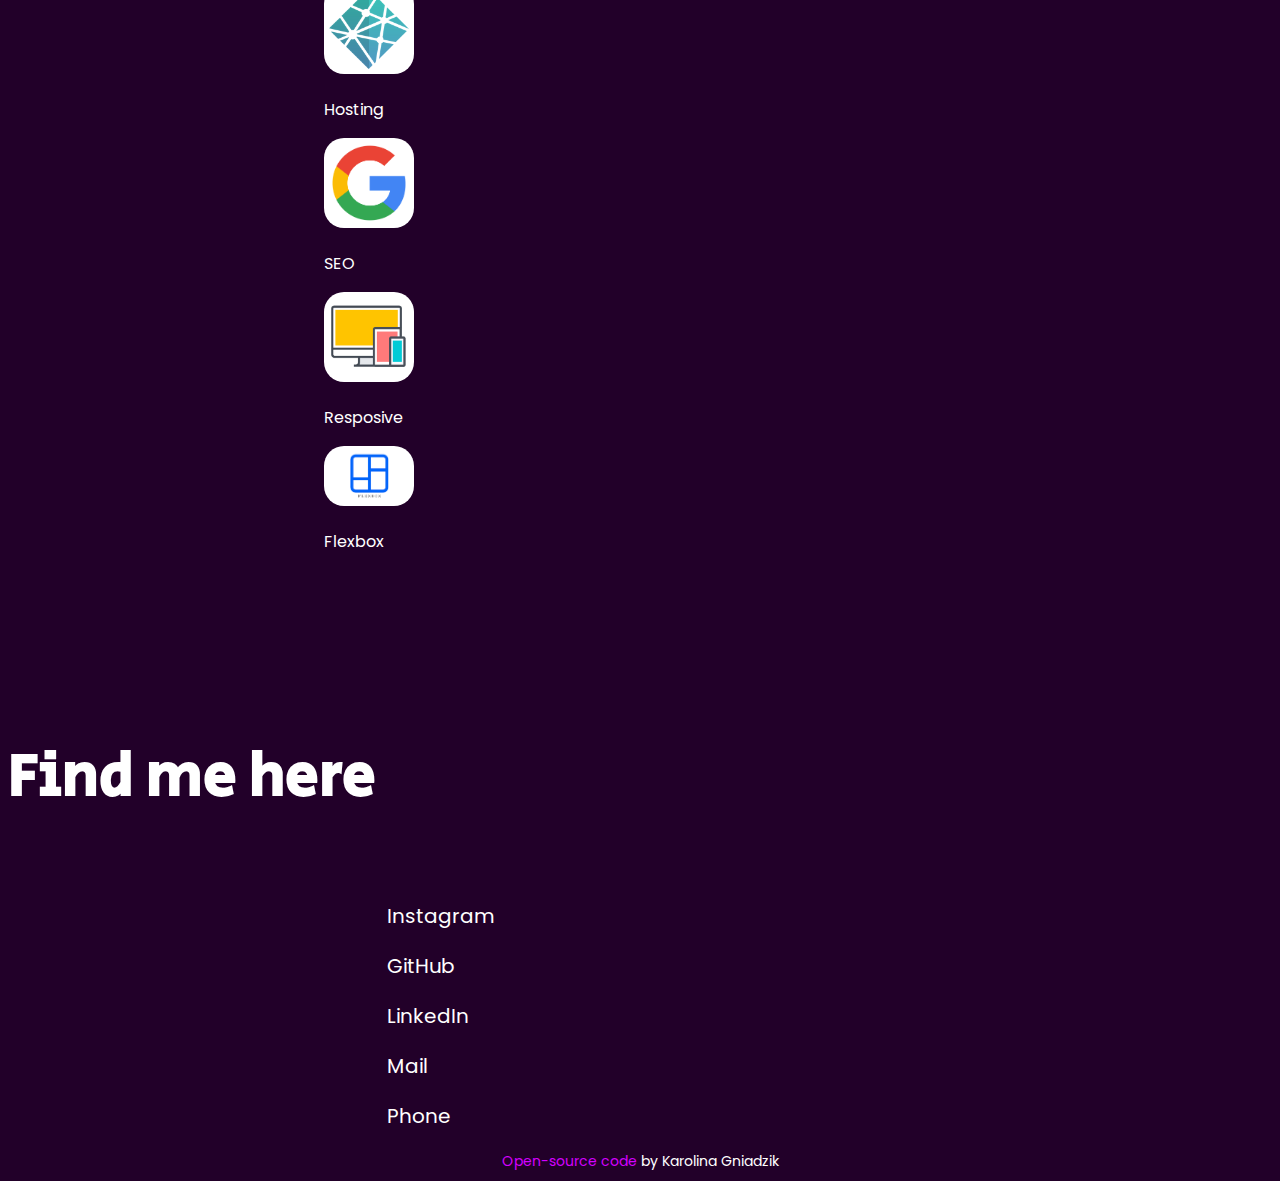
==== commit 9c038dd6: "added SEO" ====
--- a/about.html
+++ b/about.html
@@ -31,8 +31,12 @@
   <body data-bs-spy="scroll" data-bs-target=".navbar" data-bs-offset="0">
     <nav class="navbar navbar-spy navbar-expand-md fixed-top navbar-dark">
       <div class="container">
-        <a href="/">
-          <img class="navbar-brand logo" src="/media/logo.PNG" />
+        <a href="/" title="Homepage">
+          <img
+            class="navbar-brand logo"
+            src="/media/logo.PNG"
+            title="Karolina Logo"
+          />
         </a>
         <button
           class="navbar-toggler"
@@ -48,16 +52,29 @@
         <div class="collapse navbar-collapse" id="navbarNav">
           <ul class="navbar-nav ms-auto">
             <li class="nav-item p-2">
-              <a class="nav-link" href="/">Home</a>
-            </li>
-            <li class="nav-item p-2">
-              <a class="nav-link" aria-current="page" href="#about">About me</a>
-            </li>
-            <li class="nav-item p-2">
-              <a class="nav-link" href="#certificates">Certificates</a>
-            </li>
-            <li class="nav-item p-2">
-              <a class="nav-link" href="#contact">Contact me</a>
+              <a class="nav-link" href="/" title="Homepage">Home</a>
+            </li>
+            <li class="nav-item p-2">
+              <a
+                class="nav-link"
+                aria-current="page"
+                href="#about"
+                title="About Karolina"
+                >About me</a
+              >
+            </li>
+            <li class="nav-item p-2">
+              <a
+                class="nav-link"
+                href="#certificates"
+                title="Karolina's certificates"
+                >Certificates</a
+              >
+            </li>
+            <li class="nav-item p-2">
+              <a class="nav-link" href="#contact" title="Contact Karolina"
+                >Contact me</a
+              >
             </li>
 
             <li class="nav-item p-2">
@@ -65,17 +82,27 @@
                 class="nav-link"
                 href="https://github.com/vmisun"
                 target="_blank"
+                title="Karolina's GitHub"
                 >GitHub</a
               >
             </li>
             <li class="nav-item p-2">
-              <a class="nav-link" href="/projects.html">My projects</a>
-            </li>
-            <li class="nav-item p-2">
-              <a class="nav-link" href="#skills">My skills</a>
-            </li>
-            <li class="nav-item p-2">
-              <a class="nav-link" href="#contact">Hire me</a>
+              <a
+                class="nav-link"
+                href="/projects.html"
+                title="Karolina's projects"
+                >My projects</a
+              >
+            </li>
+            <li class="nav-item p-2">
+              <a class="nav-link" href="#skills" title="Karolina's skills"
+                >My skills</a
+              >
+            </li>
+            <li class="nav-item p-2">
+              <a class="nav-link" href="#contact" title="Hire Karolina"
+                >Hire me</a
+              >
             </li>
           </ul>
         </div>
@@ -91,7 +118,7 @@
               Hi! My name is Karolina Gniadzik
             </h3>
             <p class="mt-3">
-              I am a second-year student of Psychology in Krakow, Poland.<br />
+              I am a second-year Psychology student in Krakow, Poland.<br />
               I am passionate about Korean culture as well as the Korean
               language.<br />
               I am an organized person who's persistently pursuing my goals,<br />
@@ -103,6 +130,7 @@
               src="/media/me.jpg"
               alt="Photo of Karolina Gniadzik"
               class="d-block about-photo"
+              title="Karolina's photo"
             />
           </div>
         </section>
@@ -142,6 +170,7 @@
                   src="/media/SheCodesBasic.png"
                   class="d-block w-100"
                   alt="SheCodes Basic Certificate"
+                  title="SheCodes Basic Certificate"
                 />
                 <div class="carousel-caption d-md-block">
                   <h5 class="d-md-block d-none">SheCodes Basic Certificate</h5>
@@ -160,6 +189,7 @@
                   src="/media/SheCodesPlus.png"
                   class="d-block w-100"
                   alt="SheCodes Plus Certificate"
+                  title="SheCodes Plus Certificate"
                 />
                 <div class="carousel-caption d-md-block">
                   <h5 class="d-md-block d-none">SheCodes Plus Certificate</h5>
@@ -178,6 +208,7 @@
                   src="/media/fundametals_digital_marketing_google.jpg"
                   class="d-block w-100"
                   alt="Fundamentals of Digital Marketing Certificate"
+                  title="Fundamentals of Digital Marketing Certificate"
                 />
                 <div class="carousel-caption d-md-block">
                   <h5 class="d-md-block d-none">
@@ -187,7 +218,7 @@
                     <a
                       href="https://learndigital.withgoogle.com/link/1ozo8ntbz7k"
                       target="_blank"
-                      title="SheCodes Plus Certificate - Karolina Gniadzik"
+                      title="Fundamentals od Digital Marketing Certificate - Karolina Gniadzik"
                       ><i class="fa-solid fa-link"></i> Veryfied Certificate</a
                     >
                   </p>
@@ -226,43 +257,71 @@
           <div class="skills">
             <div class="row">
               <div class="col-md-4 mt-3">
-                <img src="/media/skills/html.png" alt="HTML icon" />
+                <img
+                  src="/media/skills/html.png"
+                  alt="HTML icon"
+                  title="HTML"
+                />
                 <p>HTML</p>
               </div>
               <div class="col-md-4 mt-3">
-                <img src="/media/skills/css.png" alt="CSS icon" />
+                <img src="/media/skills/css.png" alt="CSS icon" title="CSS" />
                 <p>CSS</p>
               </div>
               <div class="col-md-4 mt-3">
-                <img src="/media/skills/javascript.png" alt="JavaScript icon" />
+                <img
+                  src="/media/skills/javascript.png"
+                  alt="JavaScript icon"
+                  title="JavaScript"
+                />
                 <p>JavaScript</p>
               </div>
               <div class="col-md-4 mt-3">
-                <img src="/media/skills/editor.png" alt="Editor icon" />
+                <img
+                  src="/media/skills/editor.png"
+                  alt="Editor icon"
+                  title="Editor"
+                />
                 <p>Editor</p>
               </div>
               <div class="col-md-4 mt-3">
-                <img src="/media/skills/api.png" alt="API icon" />
+                <img src="/media/skills/api.png" alt="API icon" title="API" />
                 <p>API</p>
               </div>
               <div class="col-md-4 mt-3">
-                <img src="/media/skills/github.png" alt="GitHub icon" />
+                <img
+                  src="/media/skills/github.png"
+                  alt="GitHub icon"
+                  title="GitHub"
+                />
                 <p>GitHub</p>
               </div>
               <div class="col-md-4 mt-3">
-                <img src="/media/skills/netlify.png" alt="Netlify icon" />
+                <img
+                  src="/media/skills/netlify.png"
+                  alt="Netlify icon"
+                  title="Netlify"
+                />
                 <p>Hosting</p>
               </div>
               <div class="col-md-4 mt-3">
-                <img src="/media/skills/seo.png" alt="SEO icon" />
+                <img src="/media/skills/seo.png" alt="SEO icon" title="SEO" />
                 <p>SEO</p>
               </div>
               <div class="col-md-4 mt-3">
-                <img src="/media/skills/responsive.png" alt="Resposive icon" />
+                <img
+                  src="/media/skills/responsive.png"
+                  alt="Resposive icon"
+                  title="Resposive"
+                />
                 <p>Resposive</p>
               </div>
               <div class="col-md-4 mt-3">
-                <img src="/media/skills/flexbox.png" alt="Flexbox icon" />
+                <img
+                  src="/media/skills/flexbox.png"
+                  alt="Flexbox icon"
+                  title="Flexbox"
+                />
                 <p>Flexbox</p>
               </div>
             </div>
@@ -329,6 +388,7 @@
         href="https://github.com/vmisun/portfolio"
         title="Source code"
         target="_blank"
+        title="Karolina's code"
         >Open-source code</a
       >
       by Karolina Gniadzik
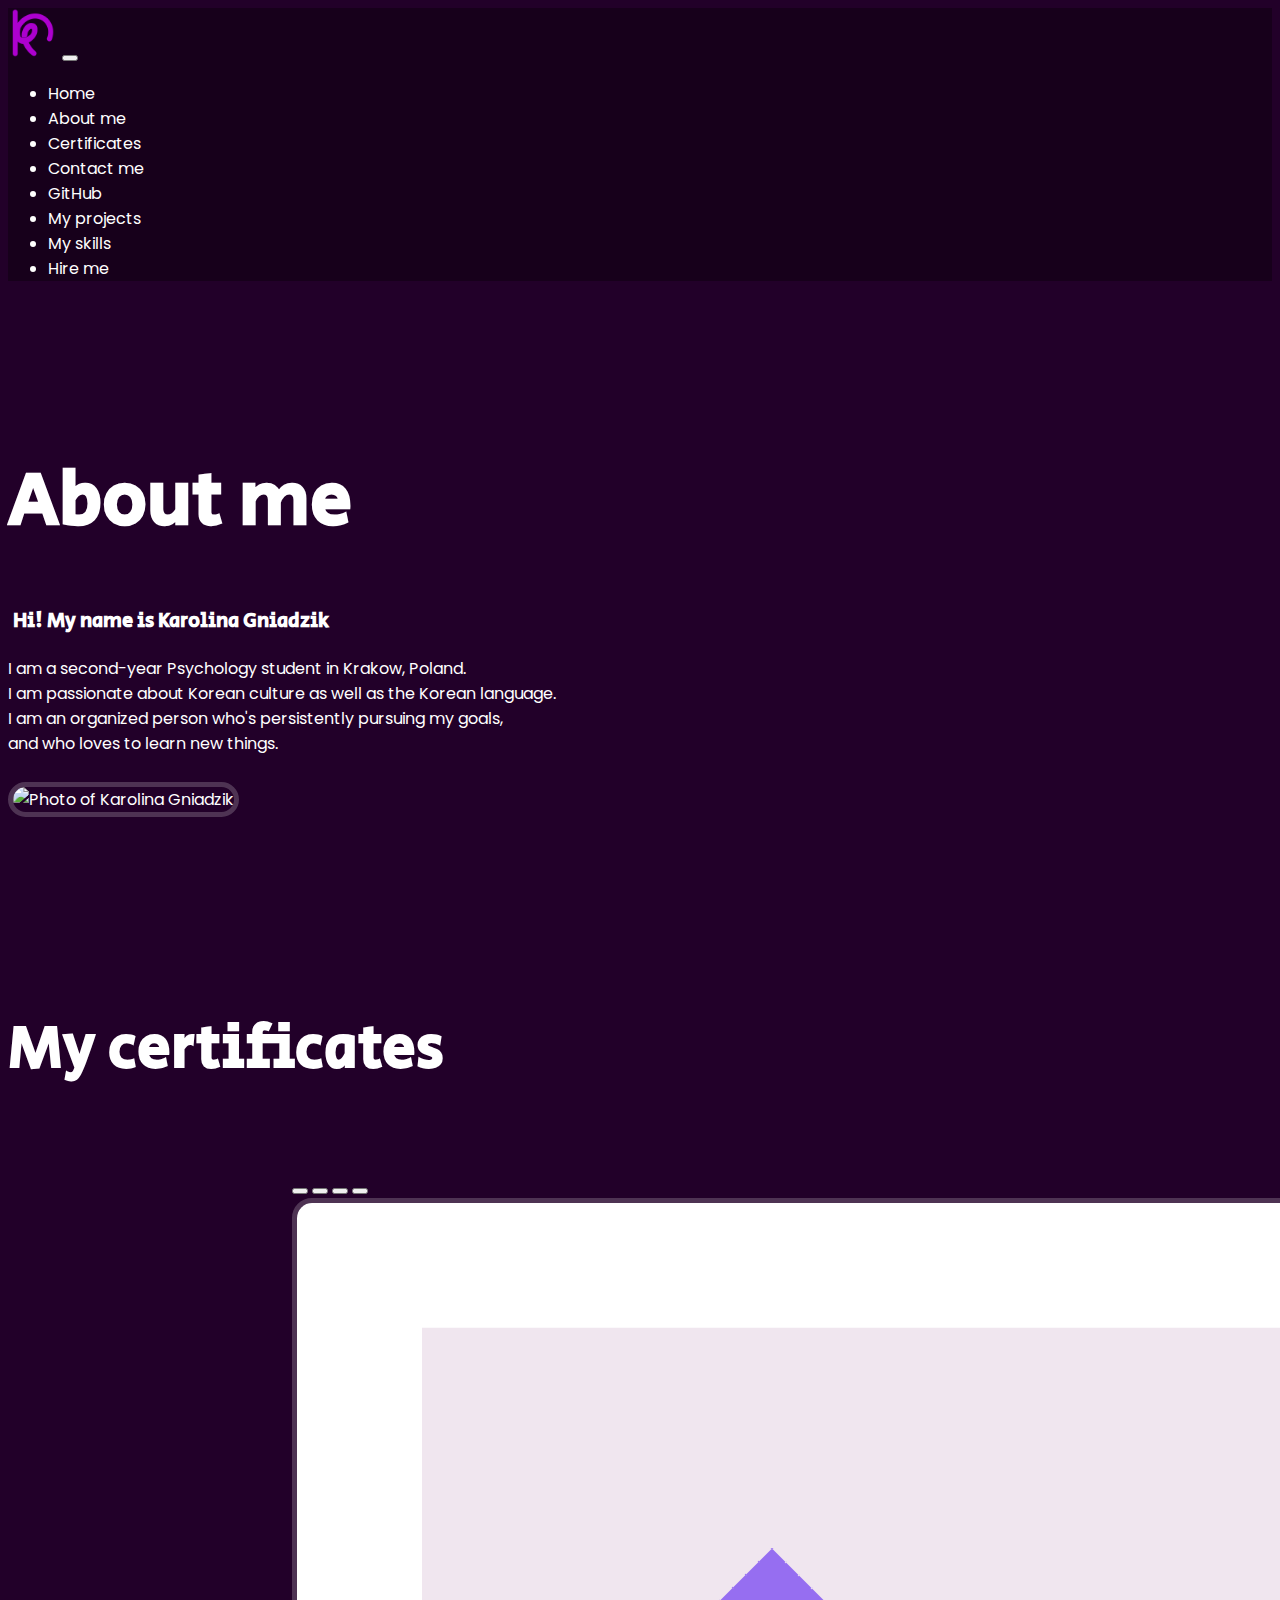
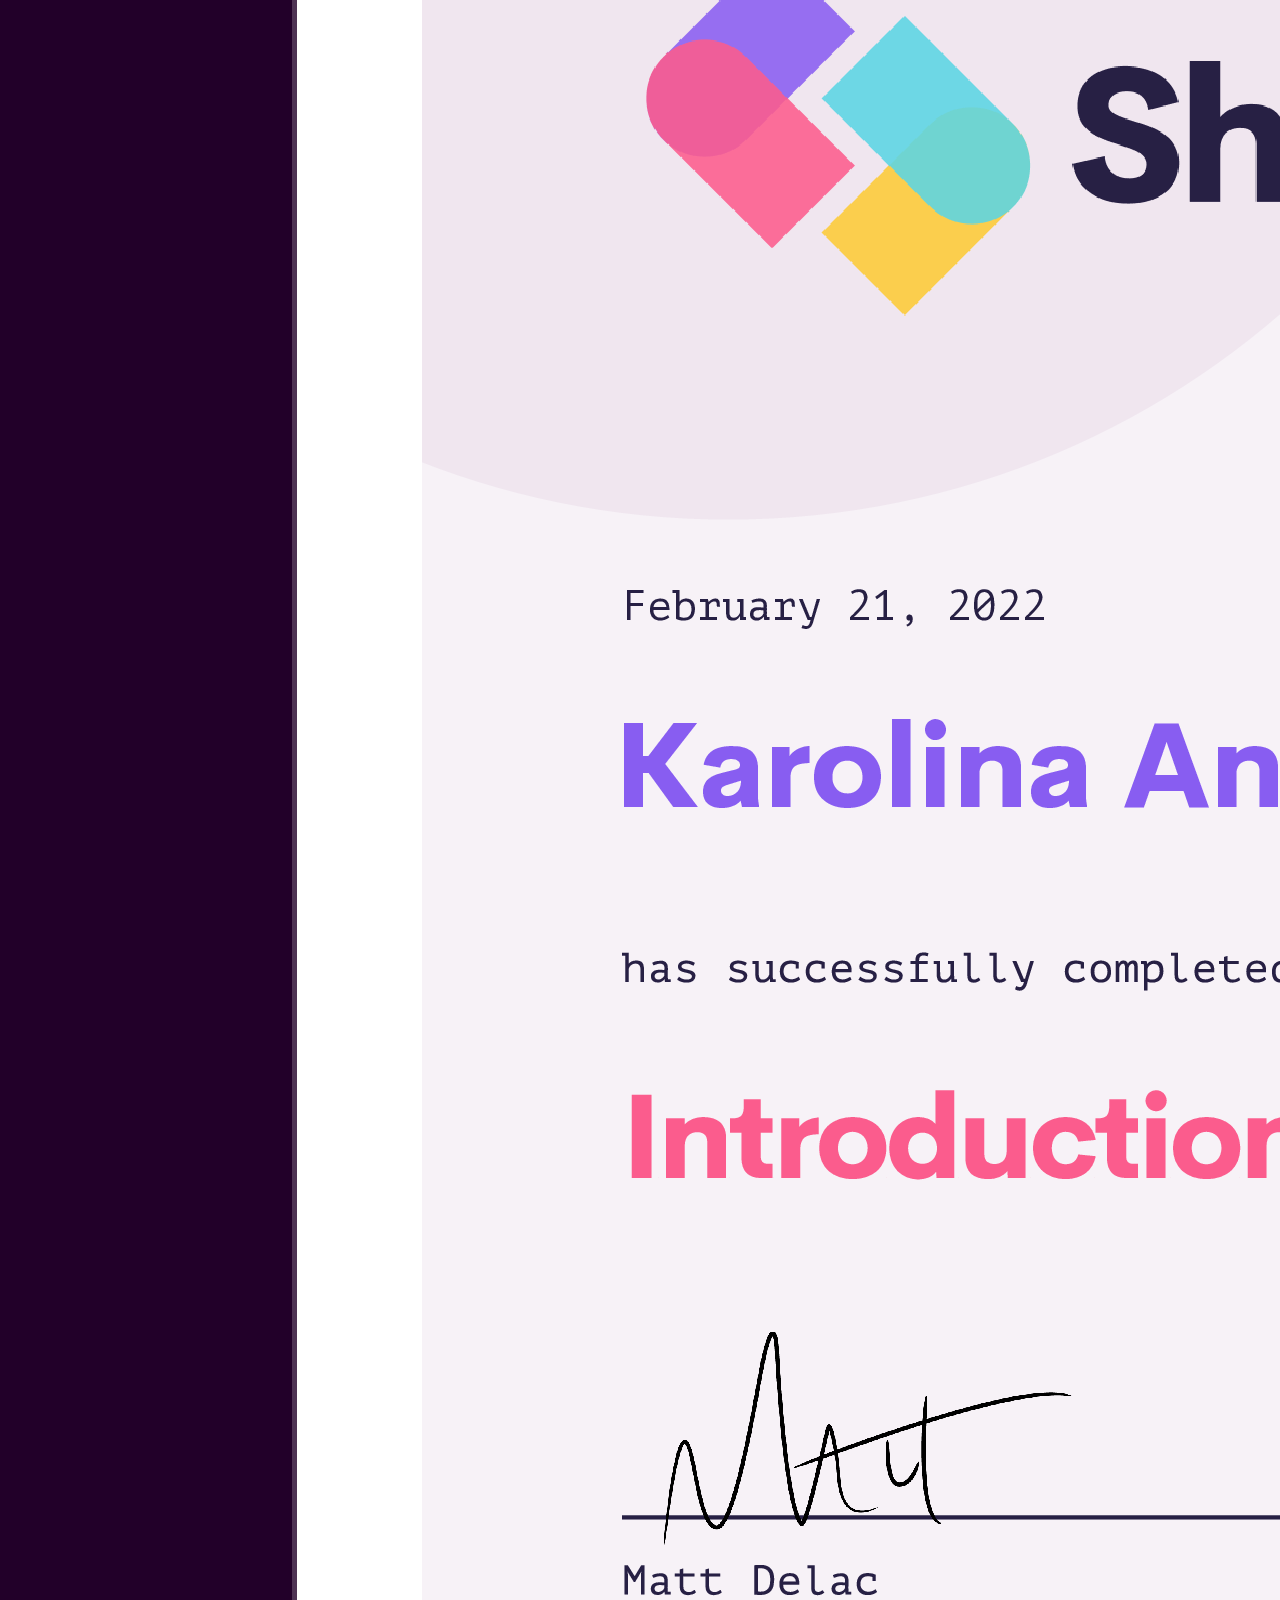
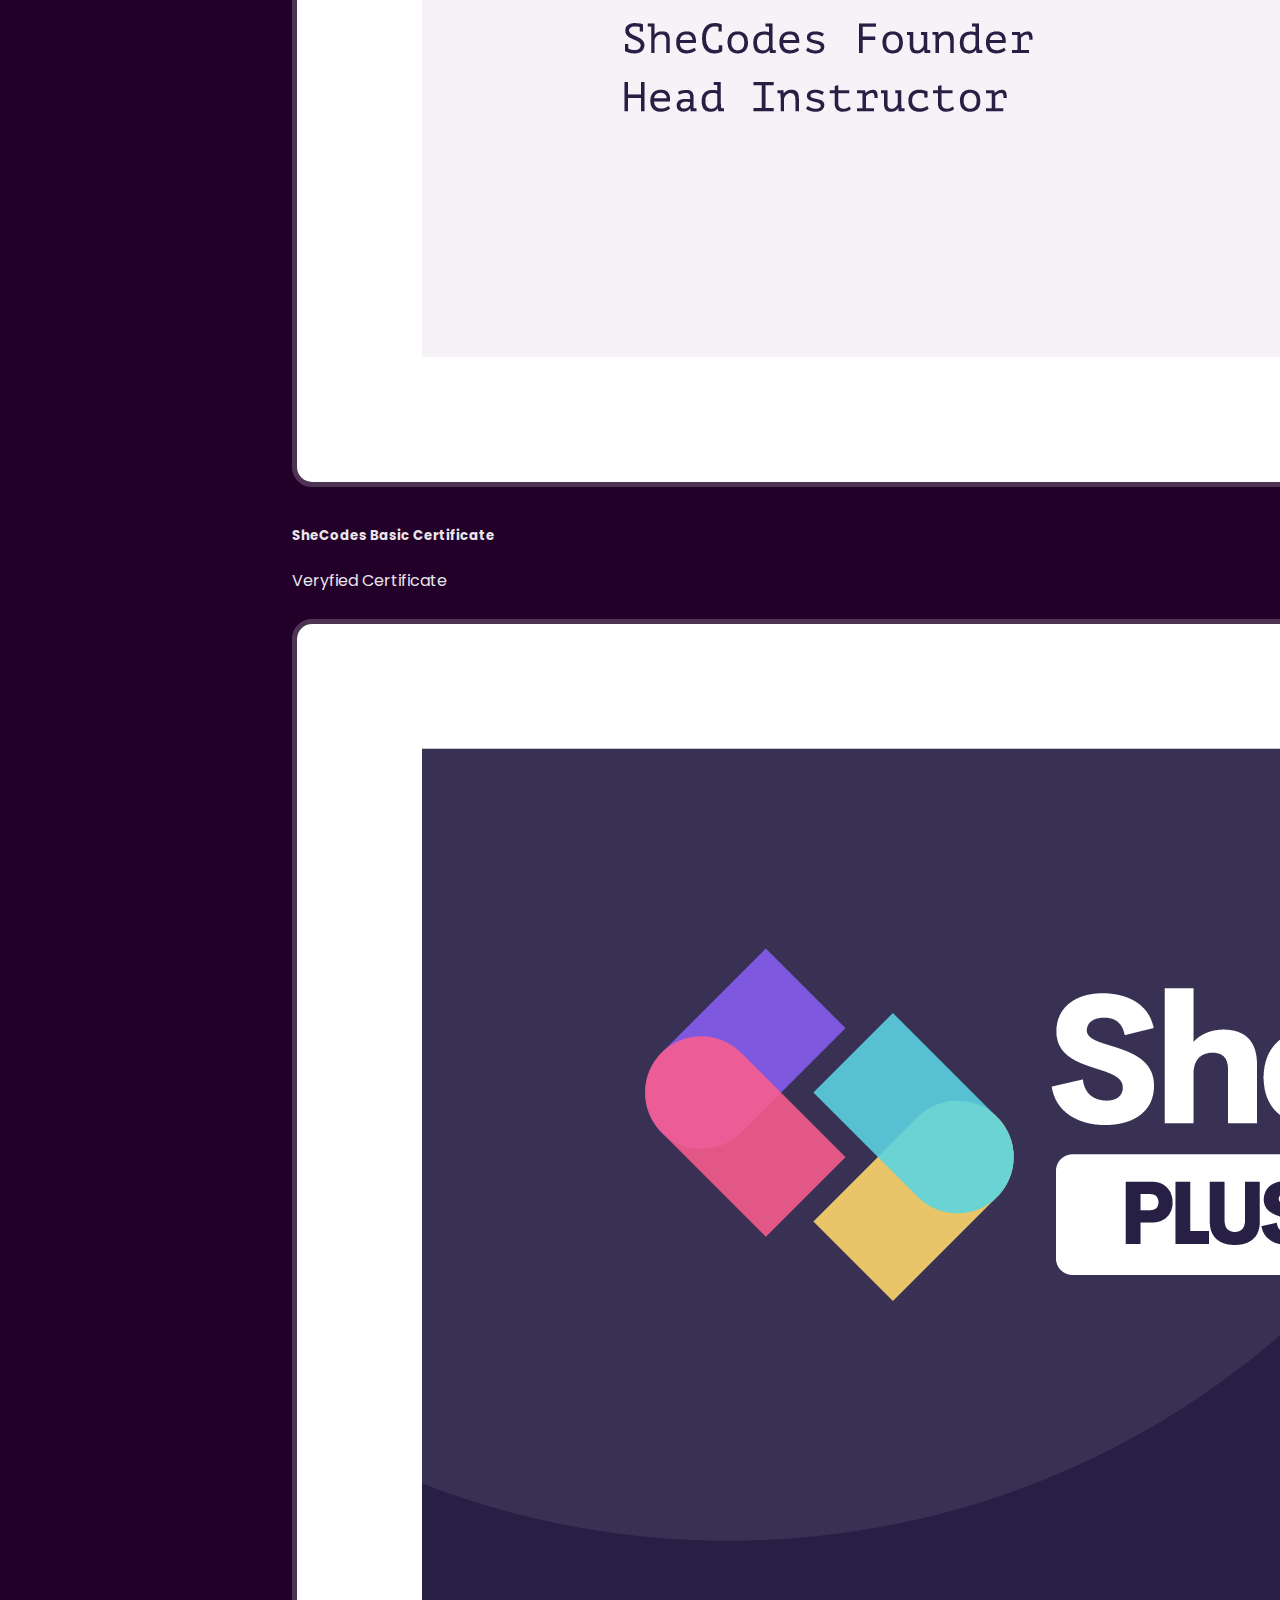
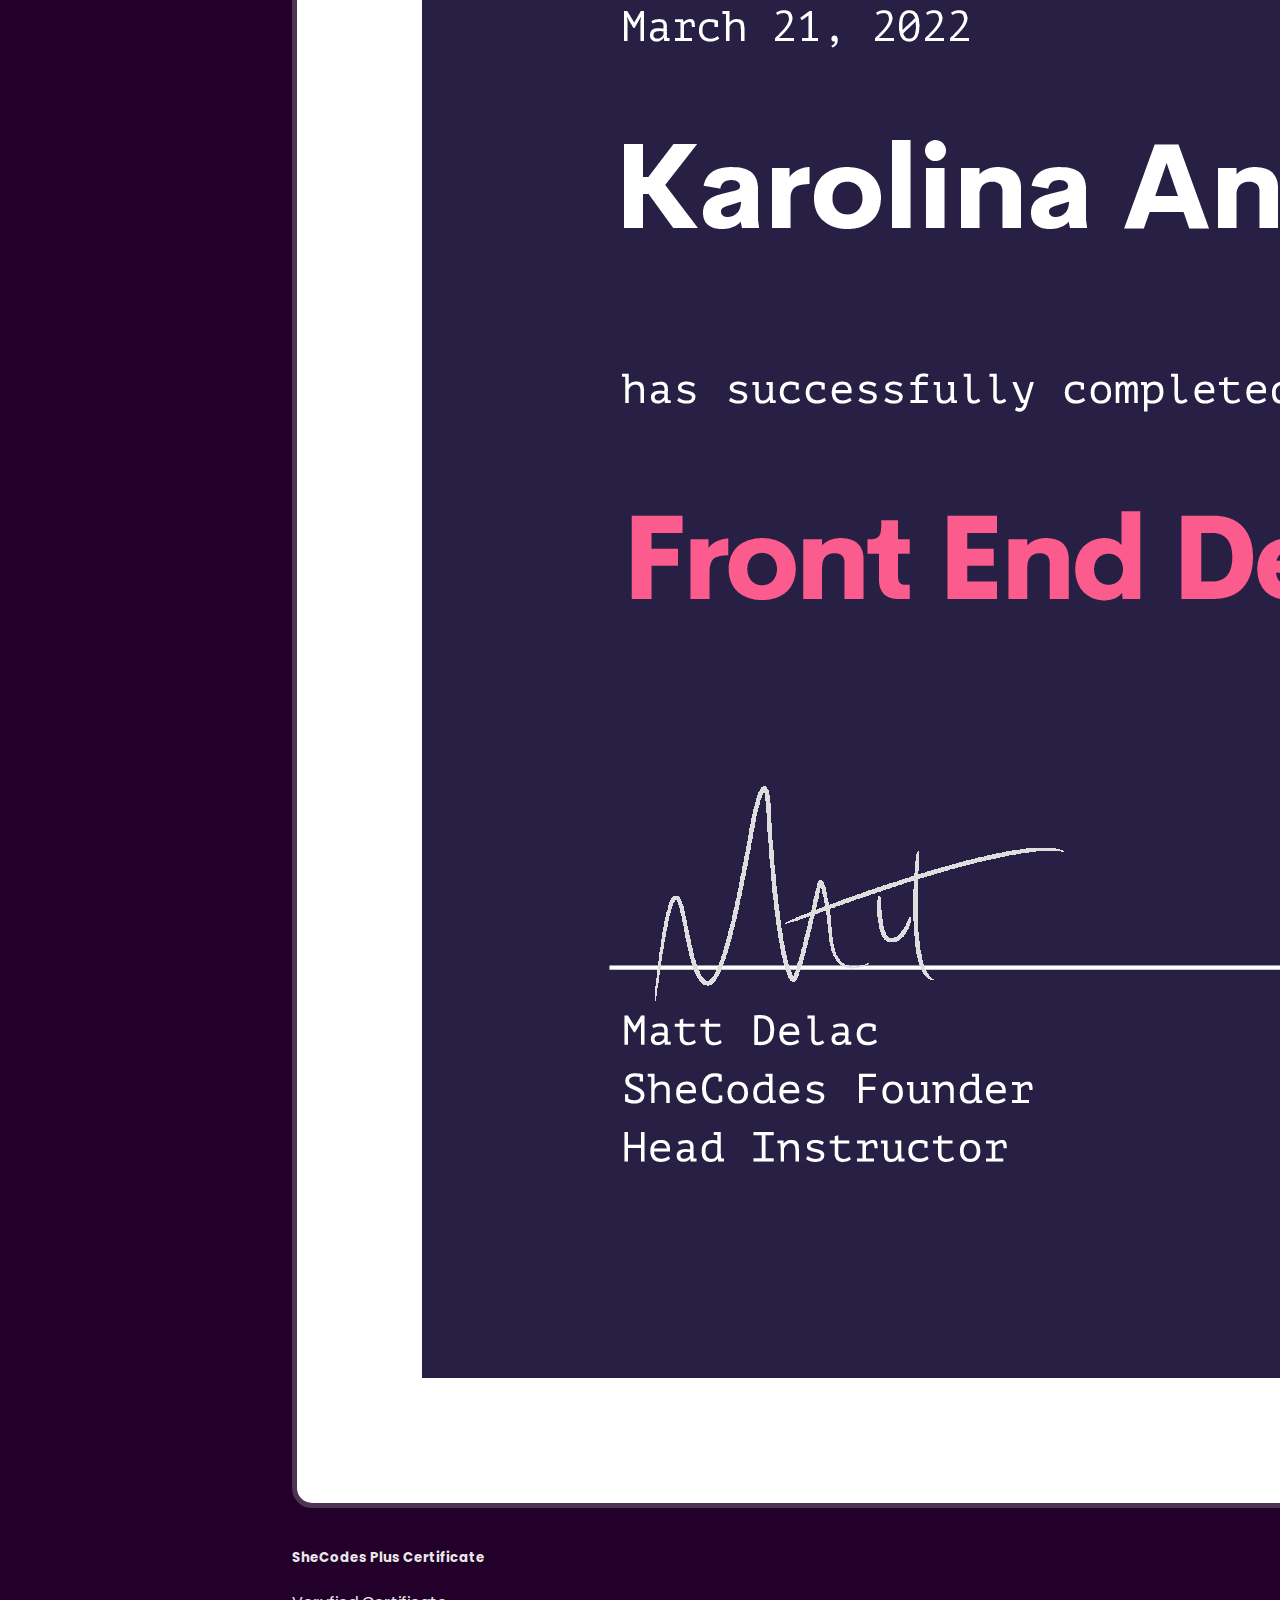
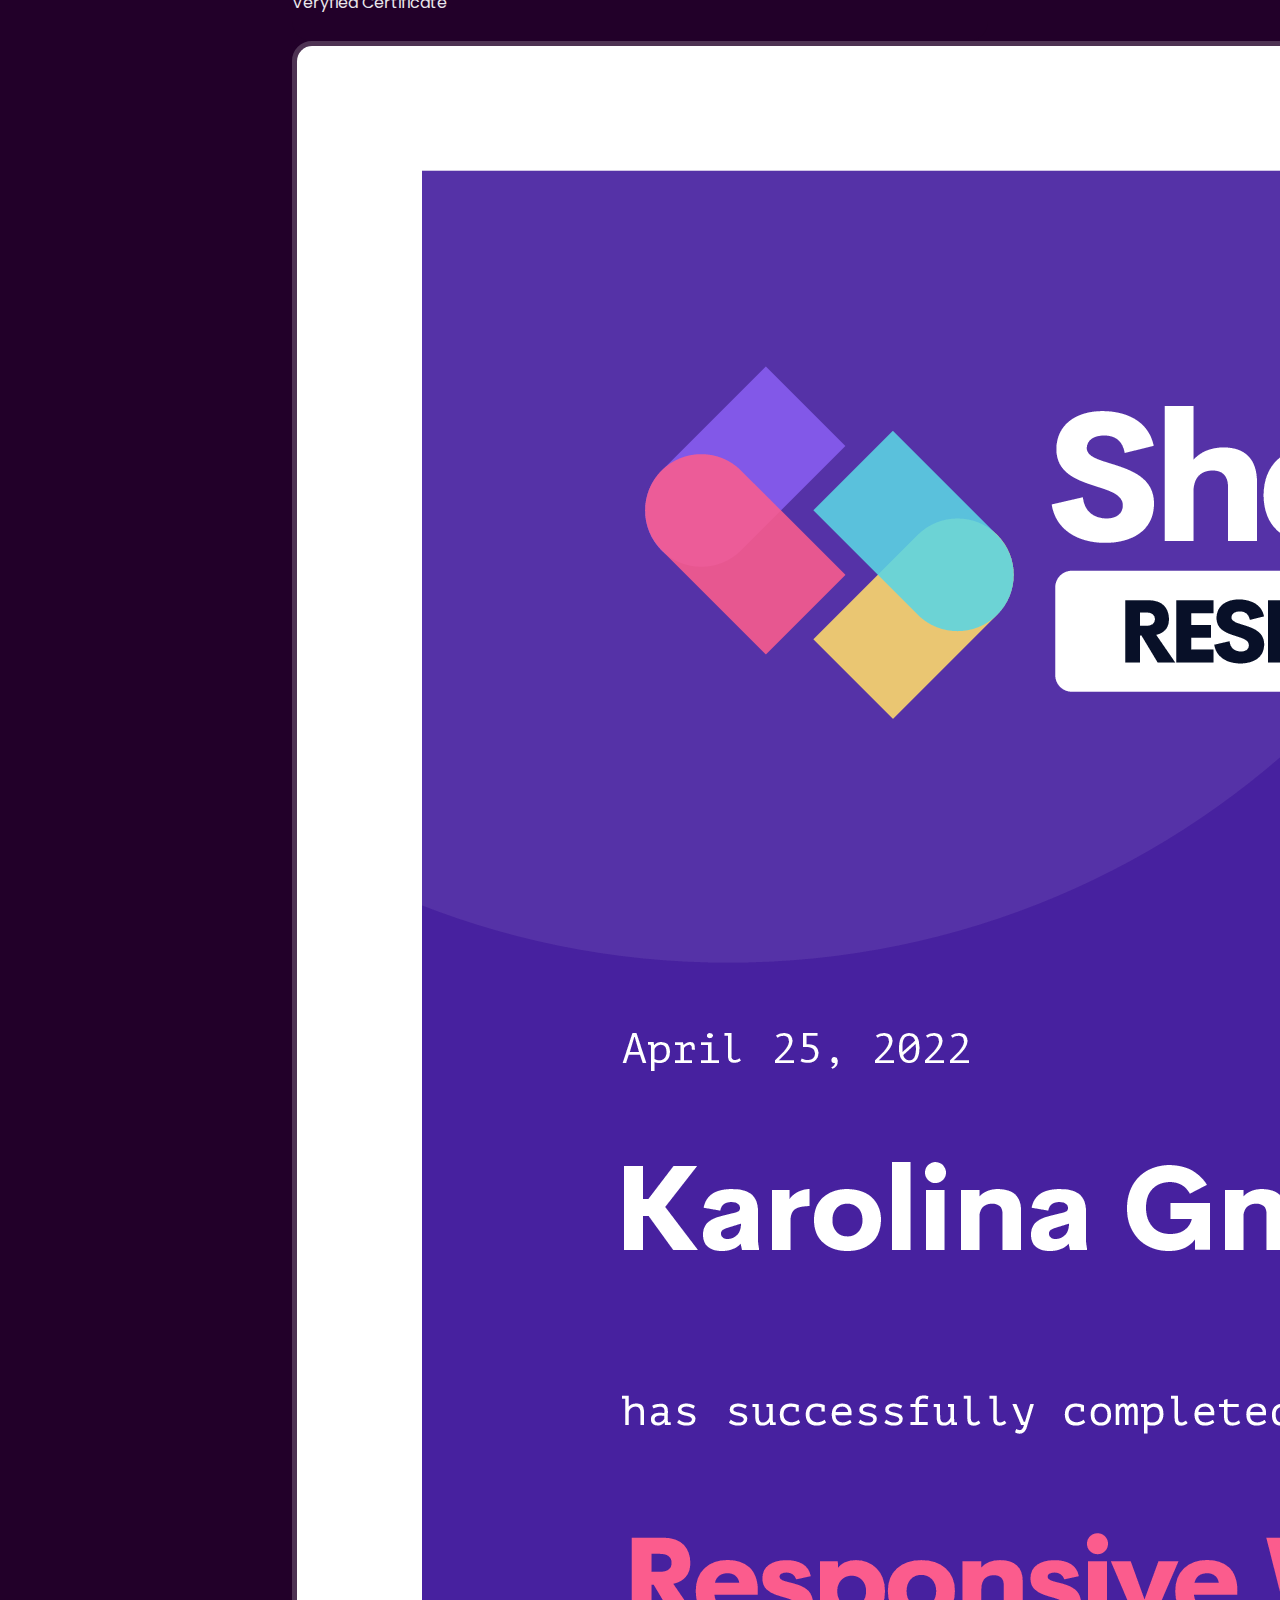
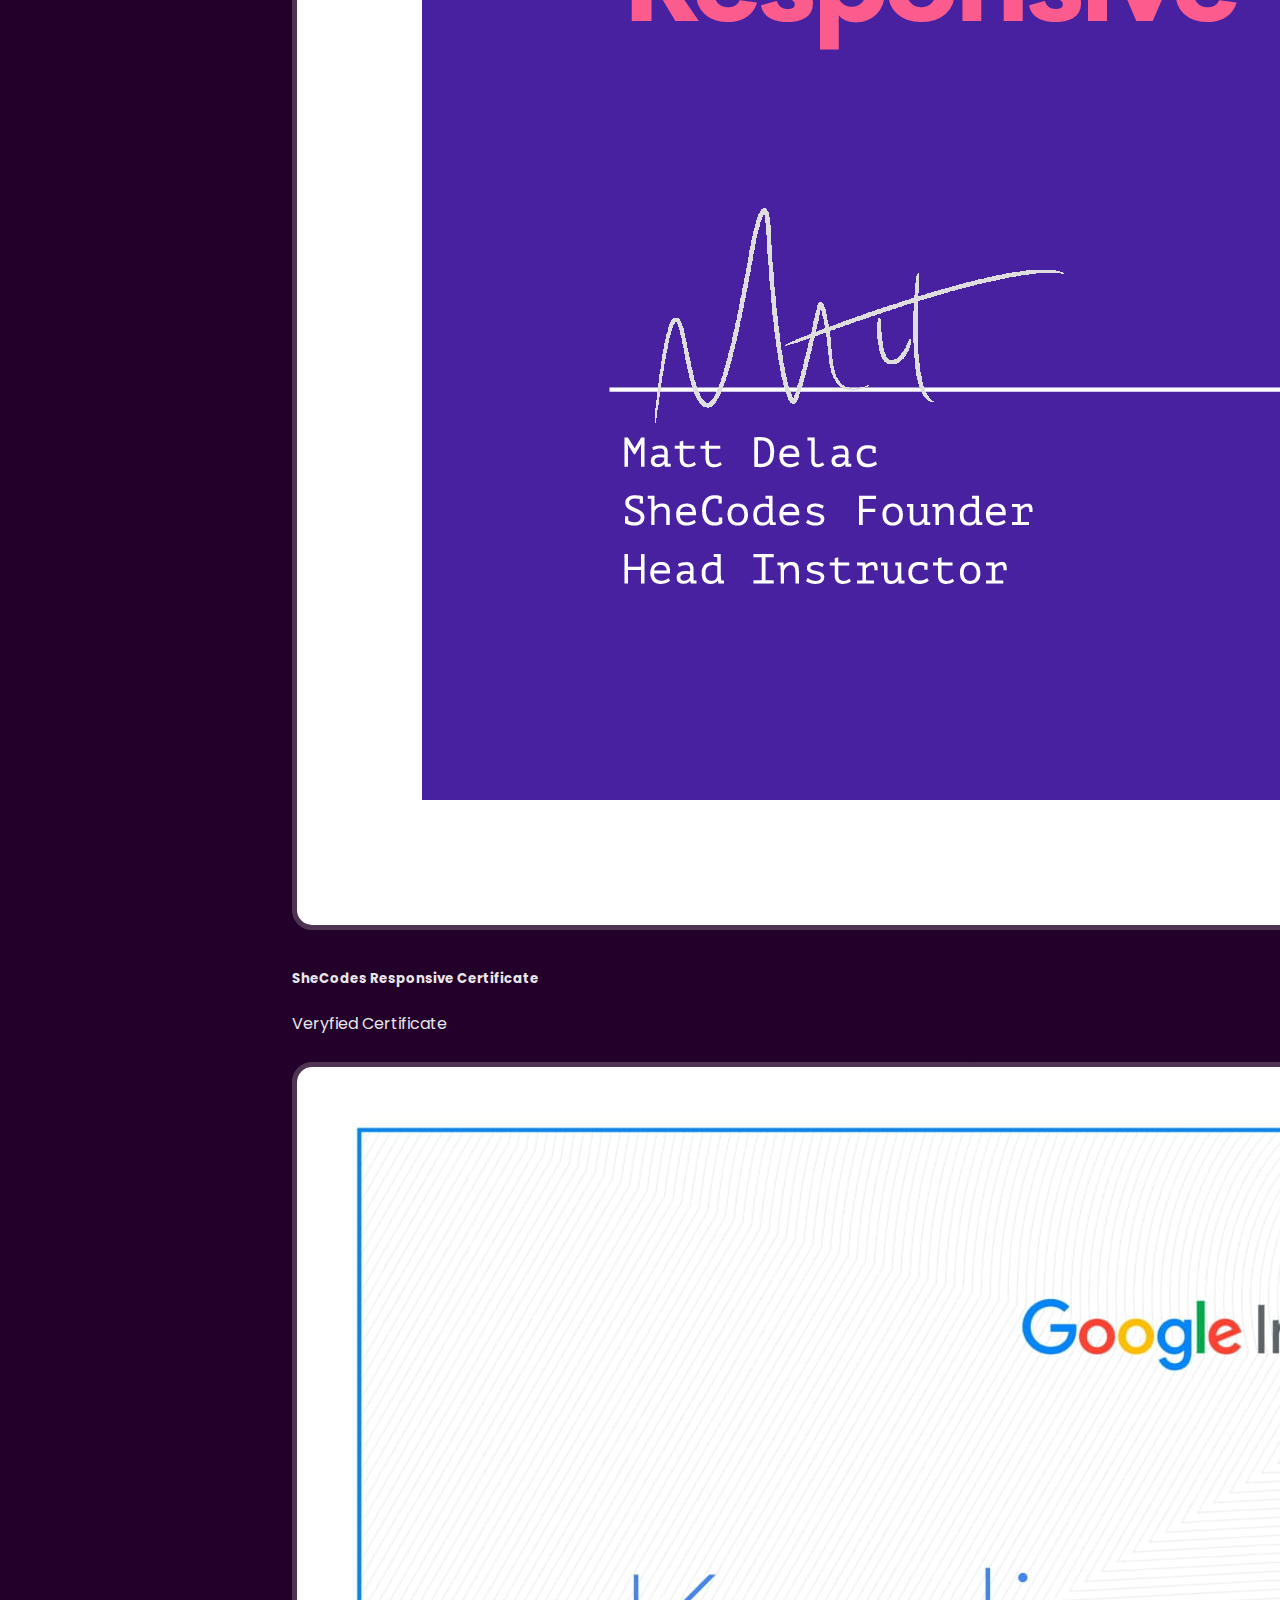
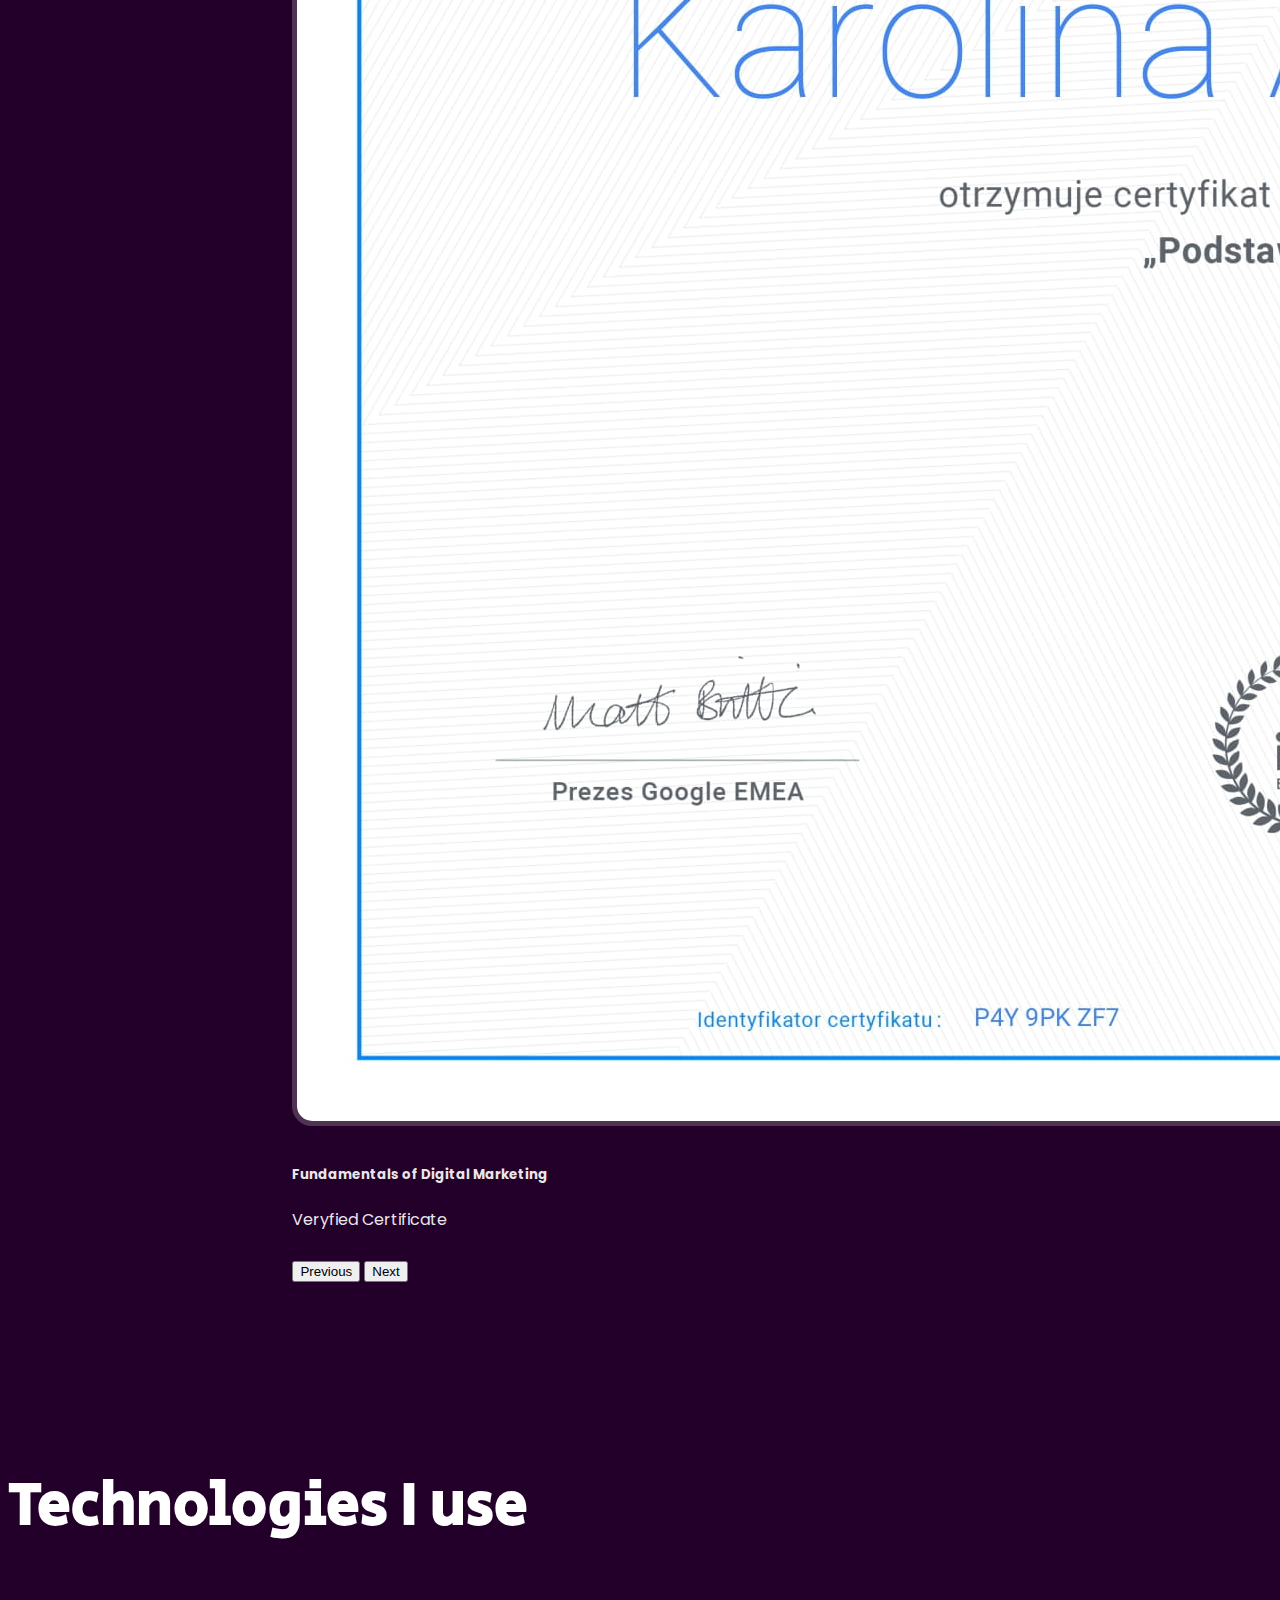
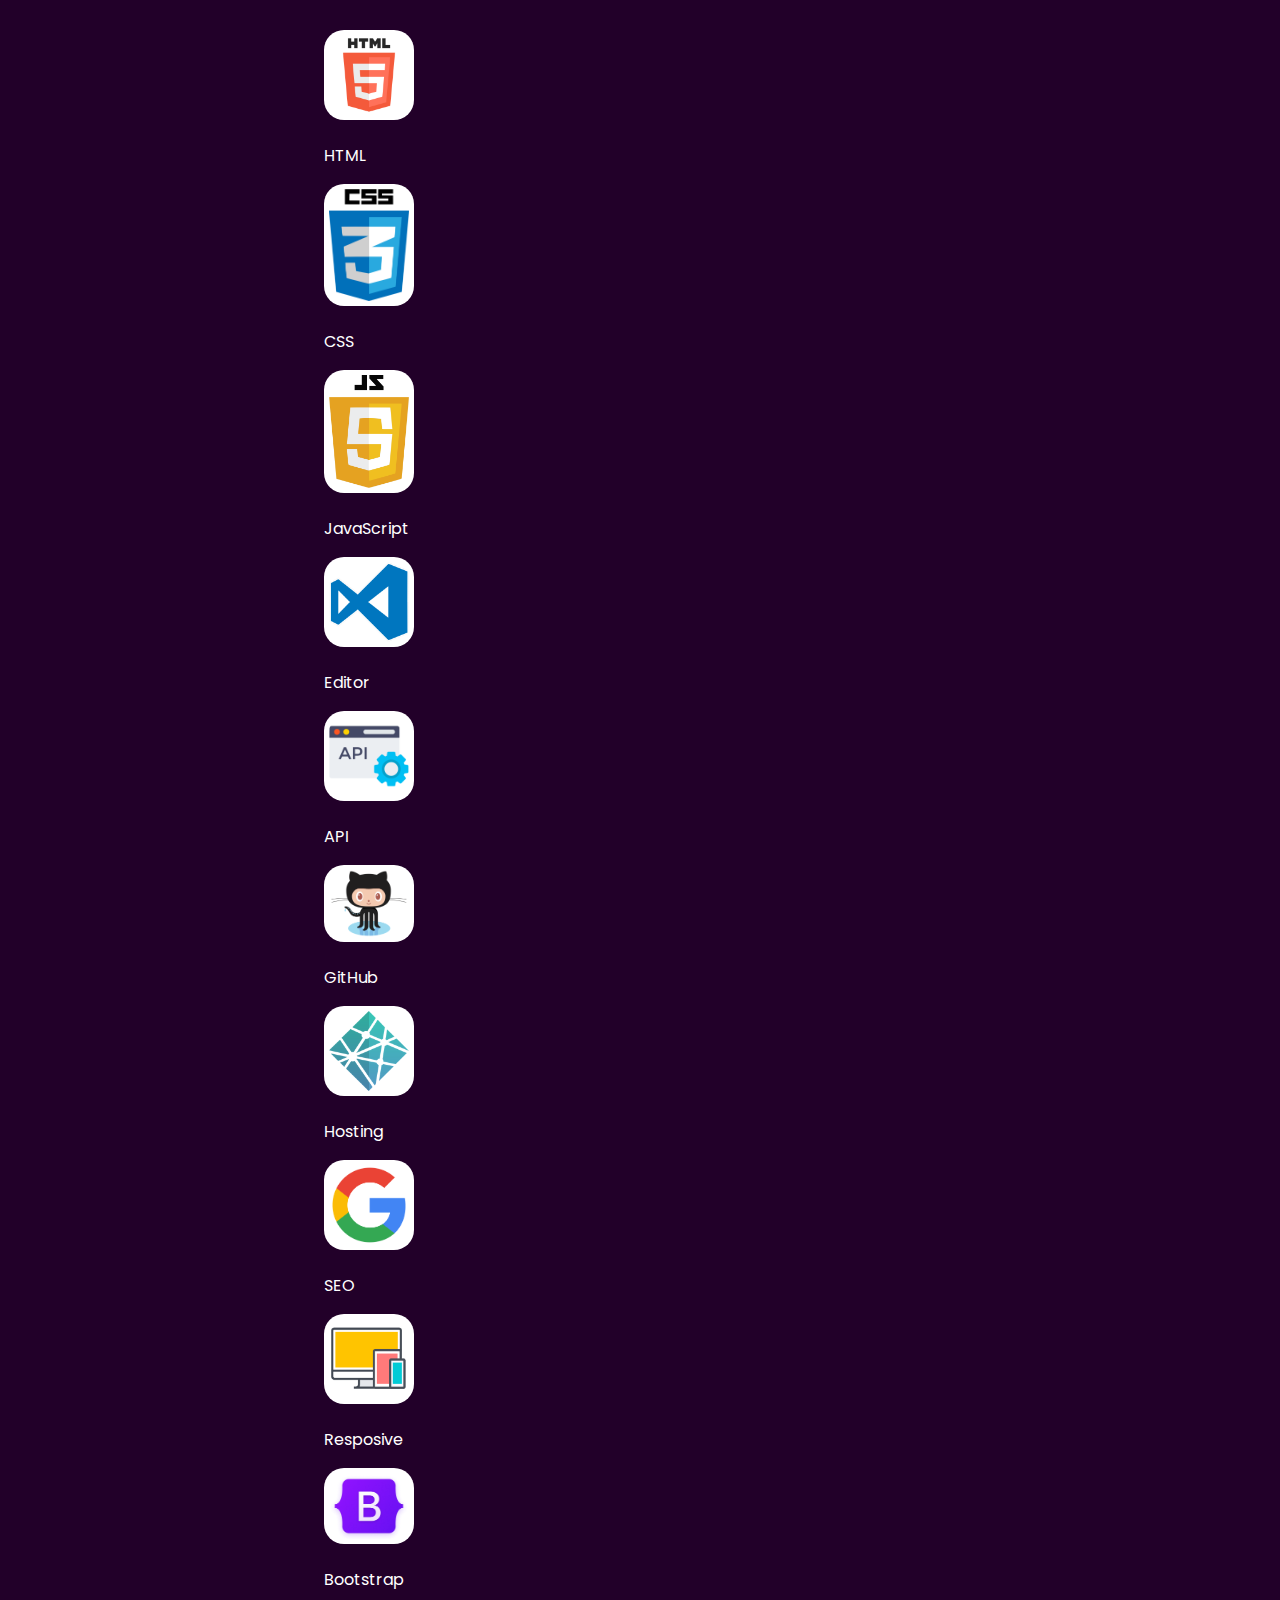
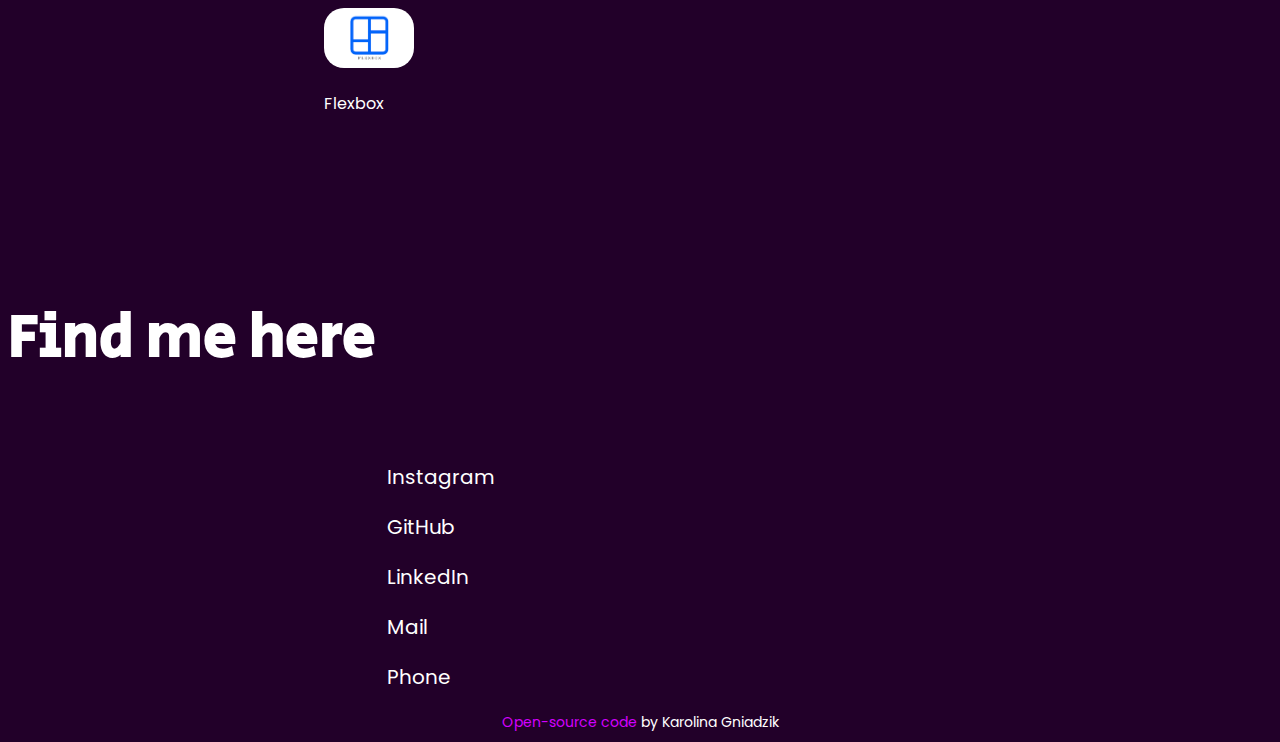
==== commit 48016cf0: "moved certificates to new folder +added Responsive cert" ====
--- a/about.html
+++ b/about.html
@@ -4,6 +4,7 @@
     <meta charset="UTF-8" />
     <meta http-equiv="X-UA-Compatible" content="IE=edge" />
     <meta name="viewport" content="width=device-width, initial-scale=1.0" />
+    <meta name="description" content="Learn more about Karolina." />
     <link
       href="https://cdn.jsdelivr.net/npm/bootstrap@5.1.3/dist/css/bootstrap.min.css"
       rel="stylesheet"
@@ -163,11 +164,17 @@
                 data-bs-slide-to="2"
                 aria-label="Slide 3"
               ></button>
+              <button
+                type="button"
+                data-bs-target="#carouselExampleCaptions"
+                data-bs-slide-to="3"
+                aria-label="Slide 4"
+              ></button>
             </div>
             <div class="carousel-inner">
               <div class="carousel-item active">
                 <img
-                  src="/media/SheCodesBasic.png"
+                  src="/media/certificates/SheCodesBasic.png"
                   class="d-block w-100"
                   alt="SheCodes Basic Certificate"
                   title="SheCodes Basic Certificate"
@@ -186,7 +193,7 @@
               </div>
               <div class="carousel-item">
                 <img
-                  src="/media/SheCodesPlus.png"
+                  src="/media/certificates/SheCodesPlus.png"
                   class="d-block w-100"
                   alt="SheCodes Plus Certificate"
                   title="SheCodes Plus Certificate"
@@ -205,7 +212,28 @@
               </div>
               <div class="carousel-item">
                 <img
-                  src="/media/fundametals_digital_marketing_google.jpg"
+                  src="/media/certificates/SheCodesResponsive.png"
+                  class="d-block w-100"
+                  alt="SheCodes Responsive Certificate"
+                  title="SheCodes Responsive Certificate"
+                />
+                <div class="carousel-caption d-md-block">
+                  <h5 class="d-md-block d-none">
+                    SheCodes Responsive Certificate
+                  </h5>
+                  <p class="mb-2">
+                    <a
+                      href="https://www.shecodes.io/certificates/a9ffd88c707ea00ce2eadc20bd35665d"
+                      target="_blank"
+                      title="SheCodes Responsive Certificate - Karolina Gniadzik"
+                      ><i class="fa-solid fa-link"></i> Veryfied Certificate</a
+                    >
+                  </p>
+                </div>
+              </div>
+              <div class="carousel-item">
+                <img
+                  src="/media/certificates/fundametals_digital_marketing_google.jpg"
                   class="d-block w-100"
                   alt="Fundamentals of Digital Marketing Certificate"
                   title="Fundamentals of Digital Marketing Certificate"
@@ -256,7 +284,7 @@
           <h4>Technologies I use</h4>
           <div class="skills">
             <div class="row">
-              <div class="col-md-4 mt-3">
+              <div class="col-md-3 mt-3">
                 <img
                   src="/media/skills/html.png"
                   alt="HTML icon"
@@ -264,11 +292,11 @@
                 />
                 <p>HTML</p>
               </div>
-              <div class="col-md-4 mt-3">
+              <div class="col-md-3 mt-3">
                 <img src="/media/skills/css.png" alt="CSS icon" title="CSS" />
                 <p>CSS</p>
               </div>
-              <div class="col-md-4 mt-3">
+              <div class="col-md-3 mt-3">
                 <img
                   src="/media/skills/javascript.png"
                   alt="JavaScript icon"
@@ -276,7 +304,7 @@
                 />
                 <p>JavaScript</p>
               </div>
-              <div class="col-md-4 mt-3">
+              <div class="col-md-3 mt-3">
                 <img
                   src="/media/skills/editor.png"
                   alt="Editor icon"
@@ -284,11 +312,11 @@
                 />
                 <p>Editor</p>
               </div>
-              <div class="col-md-4 mt-3">
+              <div class="col-md-3 mt-3">
                 <img src="/media/skills/api.png" alt="API icon" title="API" />
                 <p>API</p>
               </div>
-              <div class="col-md-4 mt-3">
+              <div class="col-md-3 mt-3">
                 <img
                   src="/media/skills/github.png"
                   alt="GitHub icon"
@@ -296,7 +324,7 @@
                 />
                 <p>GitHub</p>
               </div>
-              <div class="col-md-4 mt-3">
+              <div class="col-md-3 mt-3">
                 <img
                   src="/media/skills/netlify.png"
                   alt="Netlify icon"
@@ -304,11 +332,11 @@
                 />
                 <p>Hosting</p>
               </div>
-              <div class="col-md-4 mt-3">
+              <div class="col-md-3 mt-3">
                 <img src="/media/skills/seo.png" alt="SEO icon" title="SEO" />
                 <p>SEO</p>
               </div>
-              <div class="col-md-4 mt-3">
+              <div class="col-md-3 mt-3">
                 <img
                   src="/media/skills/responsive.png"
                   alt="Resposive icon"
@@ -316,7 +344,15 @@
                 />
                 <p>Resposive</p>
               </div>
-              <div class="col-md-4 mt-3">
+              <div class="col-md-3 mt-3">
+                <img
+                  src="/media/skills/bootstrap.png"
+                  alt="Bootstrap icon"
+                  title="Bootstrap"
+                />
+                <p>Bootstrap</p>
+              </div>
+              <div class="col-md-3 mt-3">
                 <img
                   src="/media/skills/flexbox.png"
                   alt="Flexbox icon"
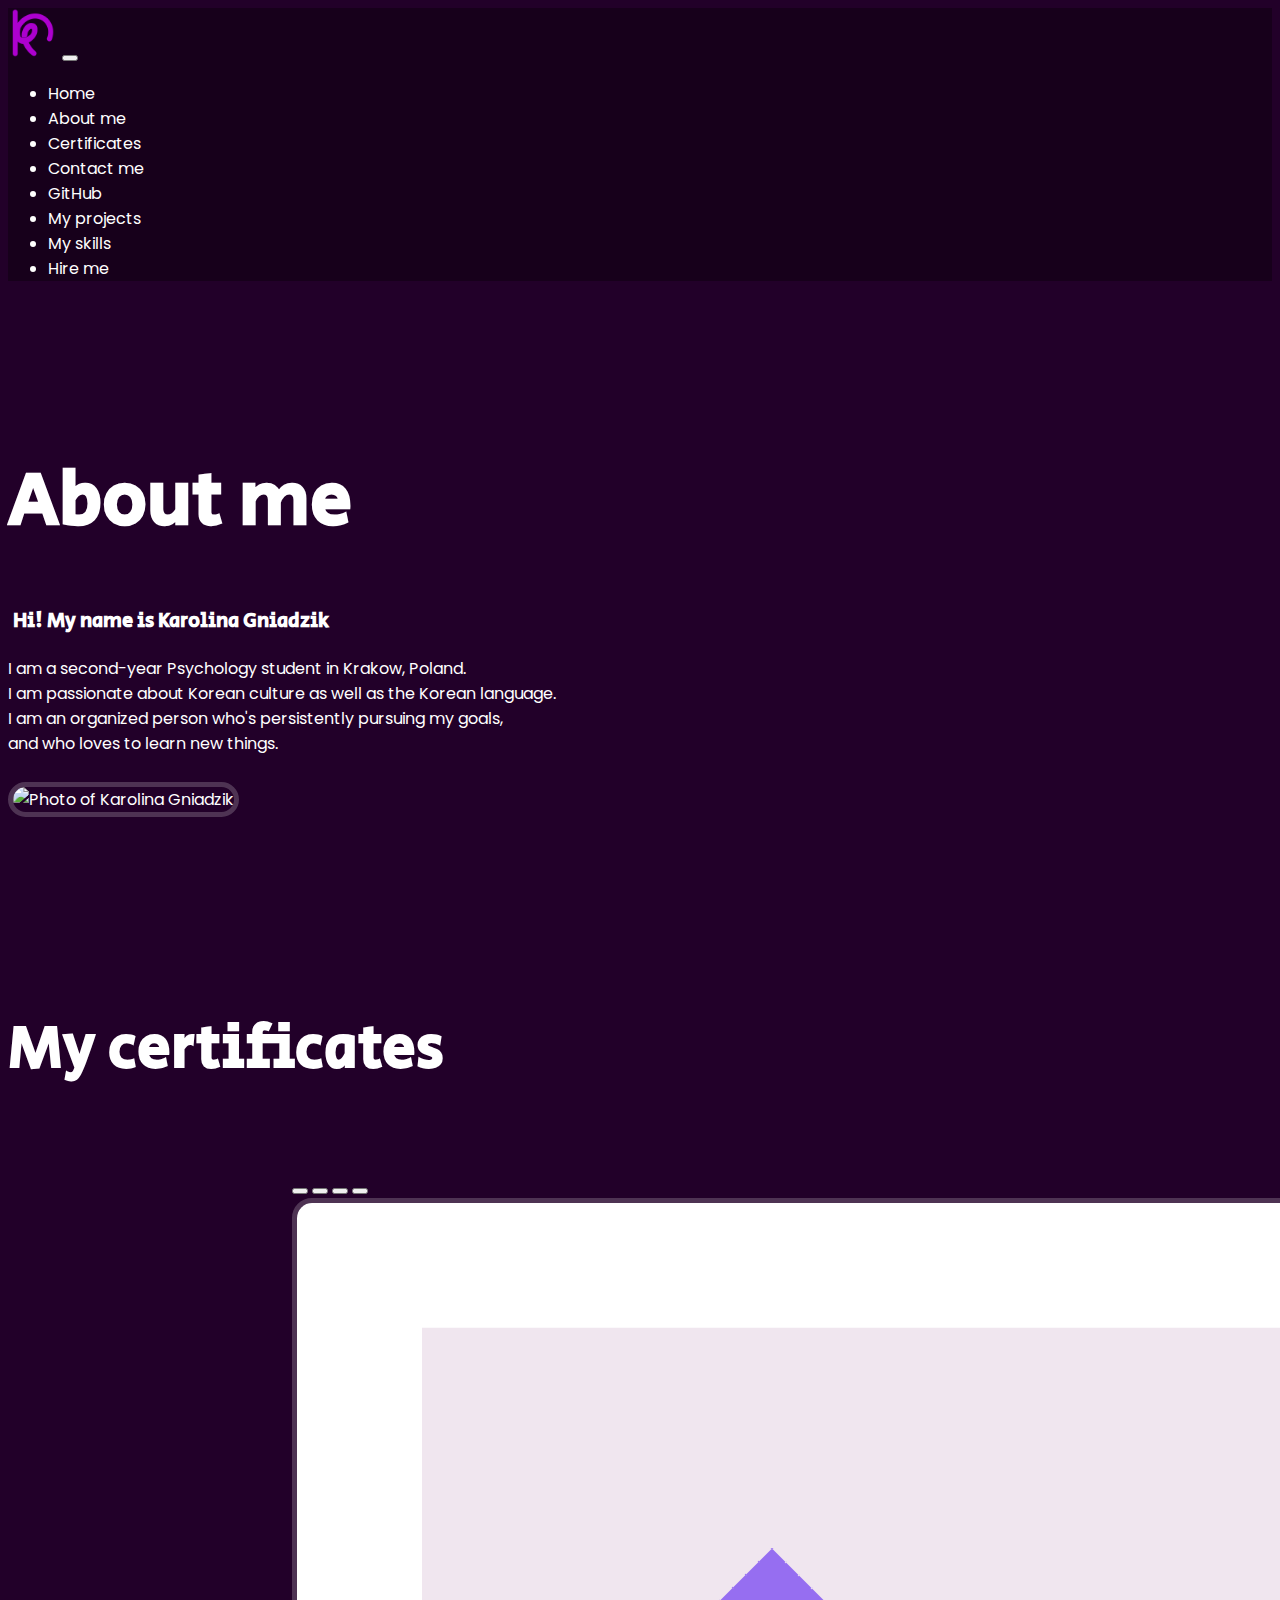
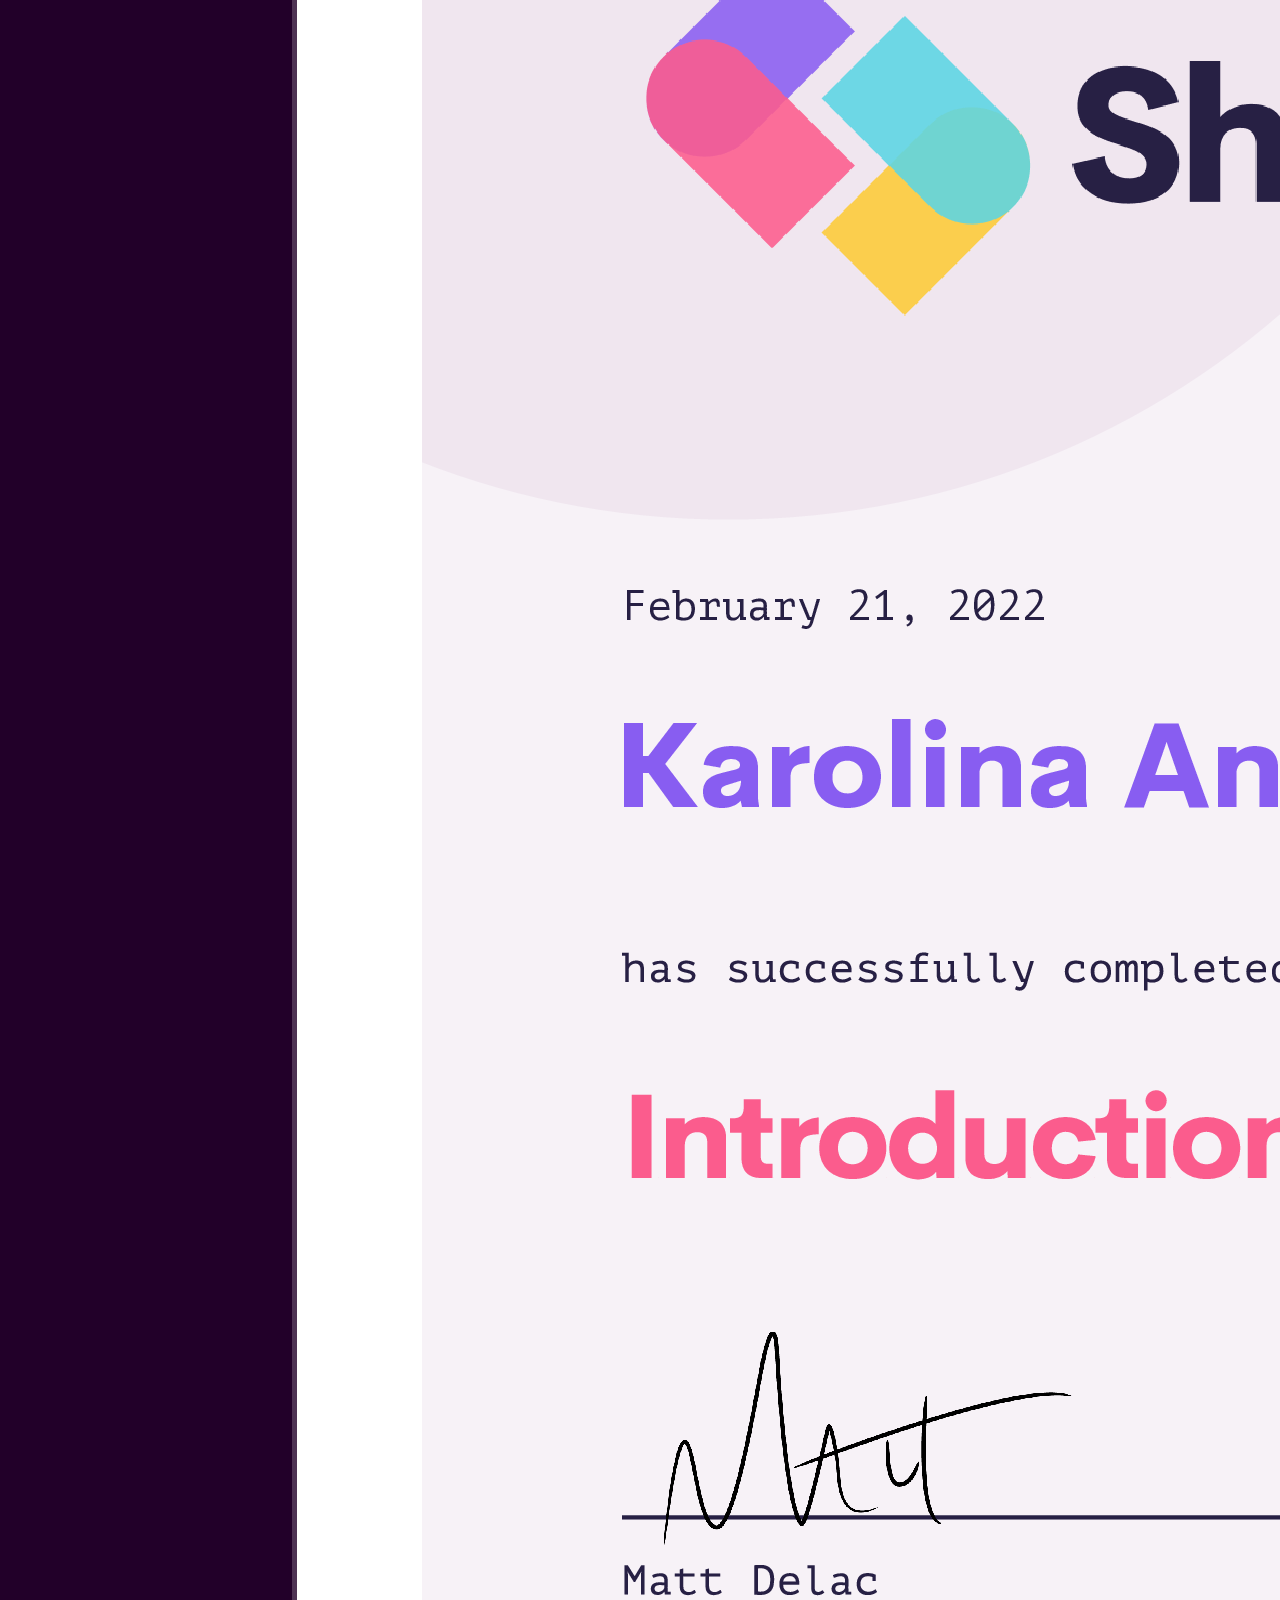
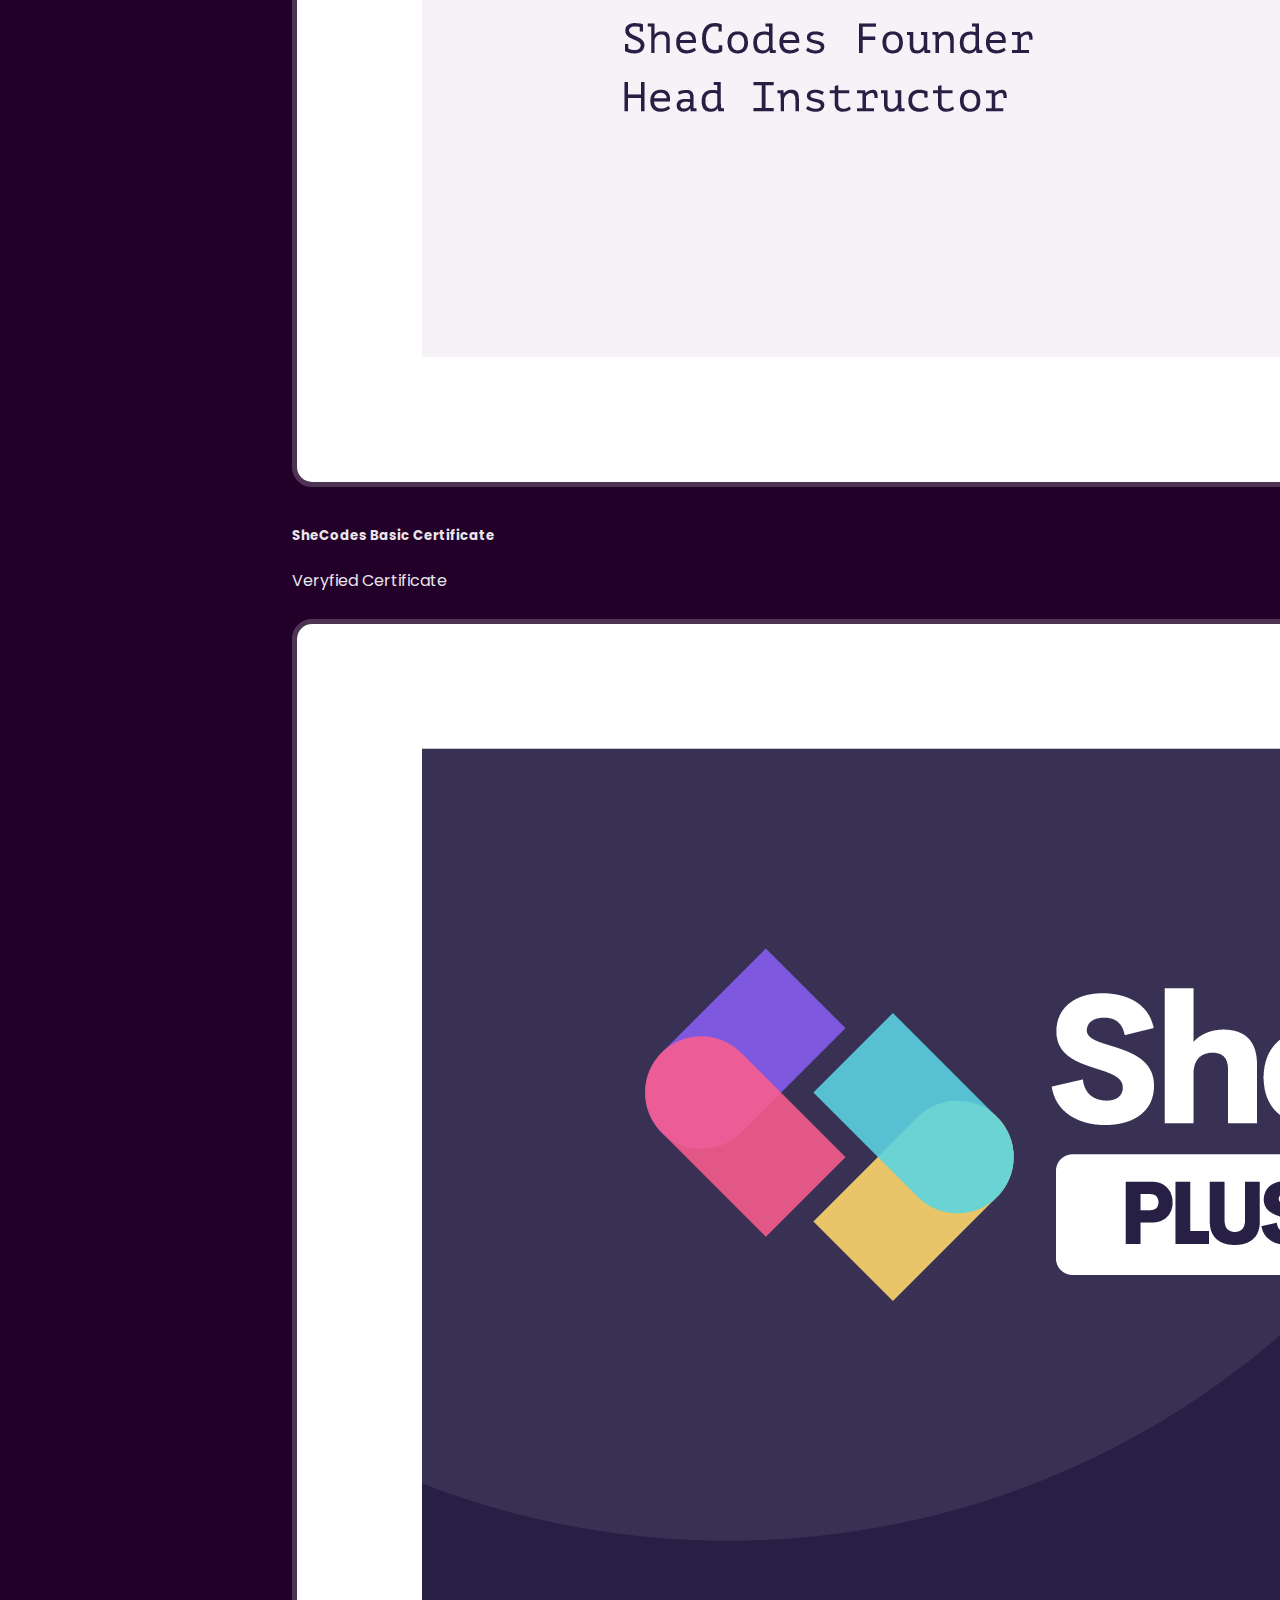
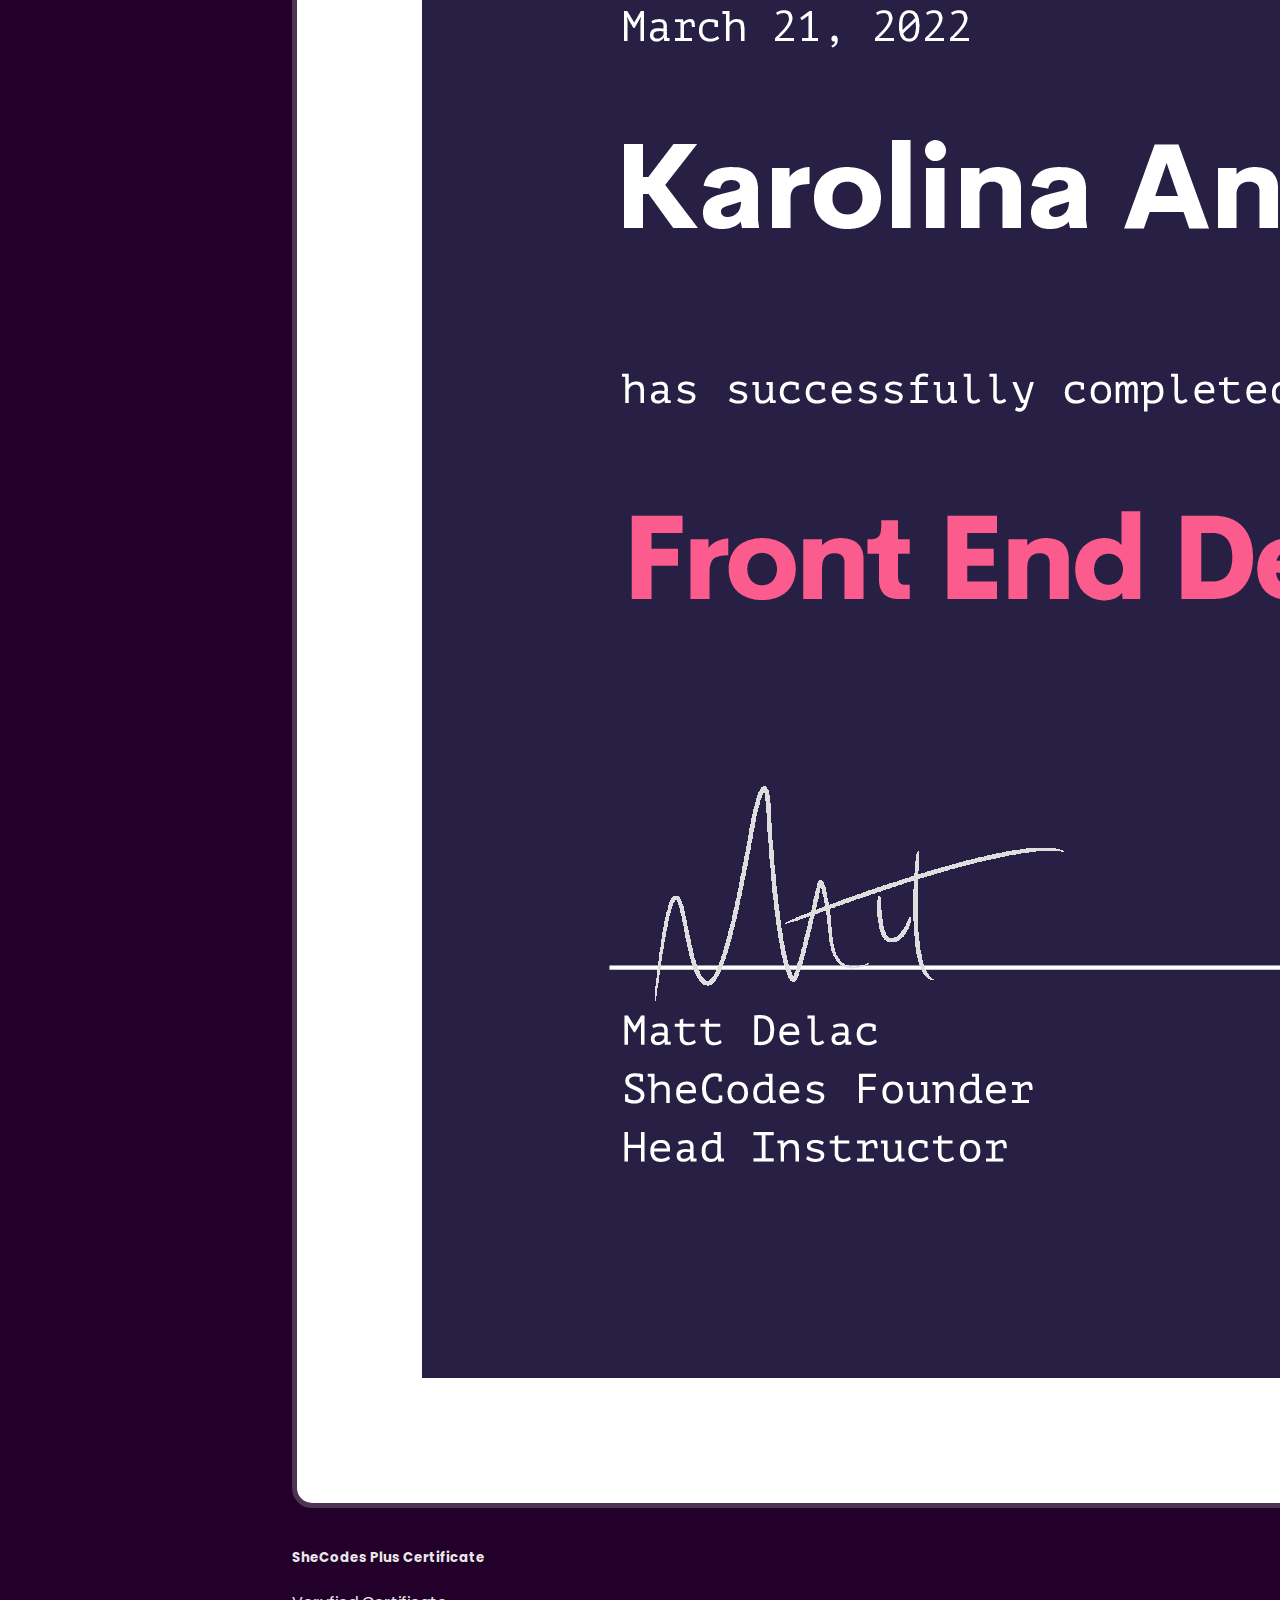
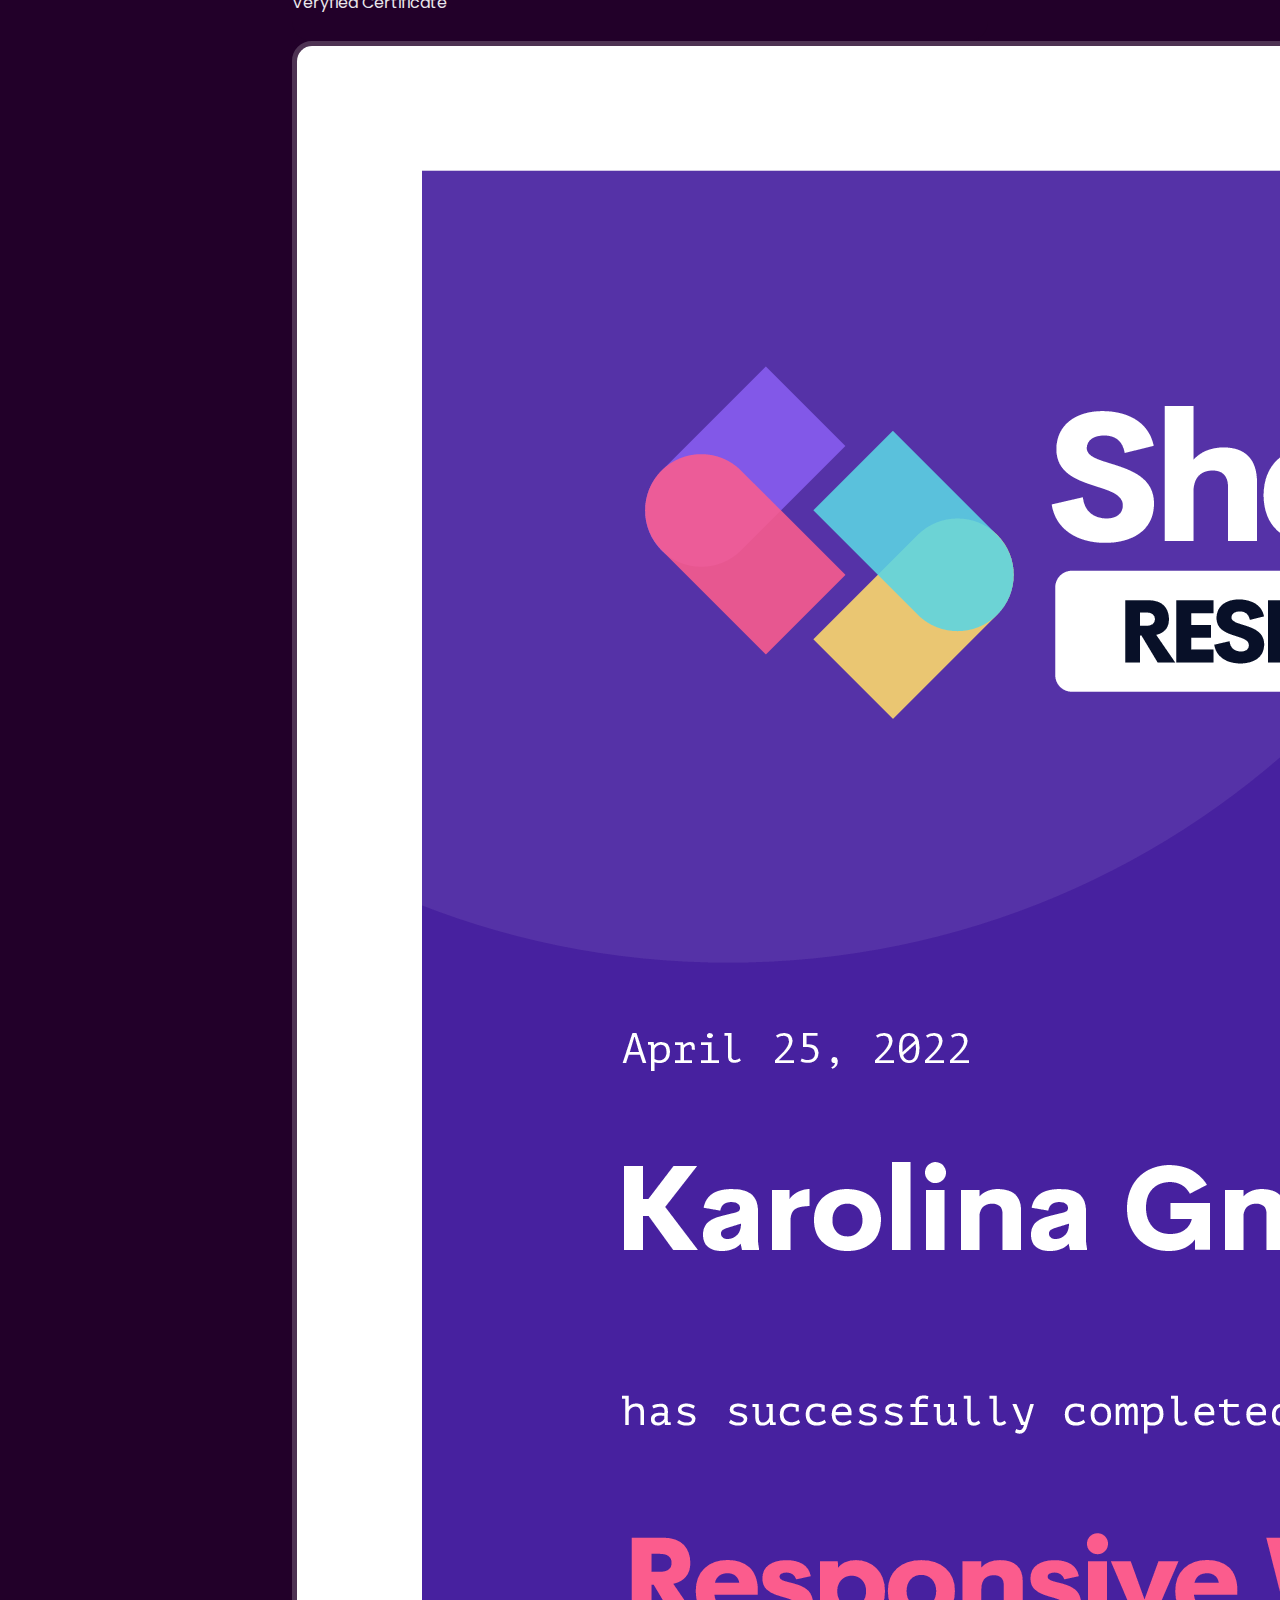
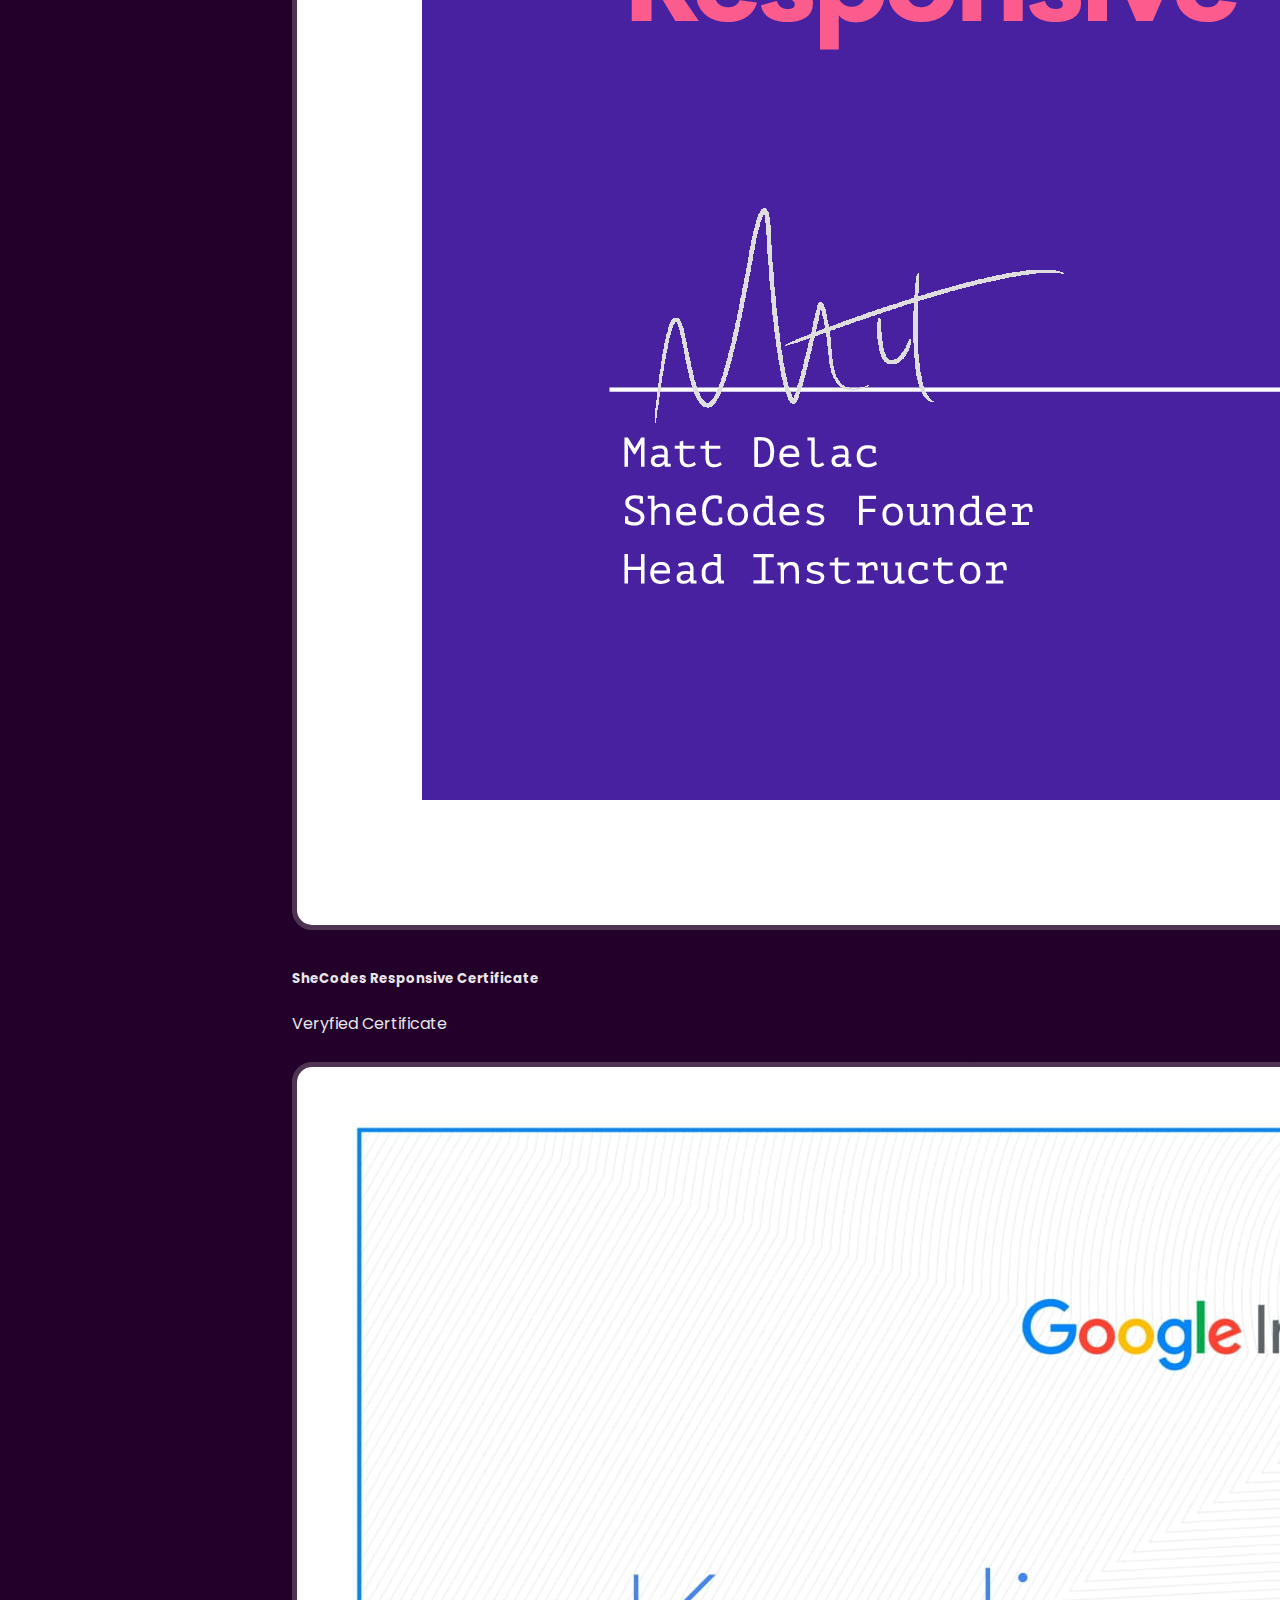
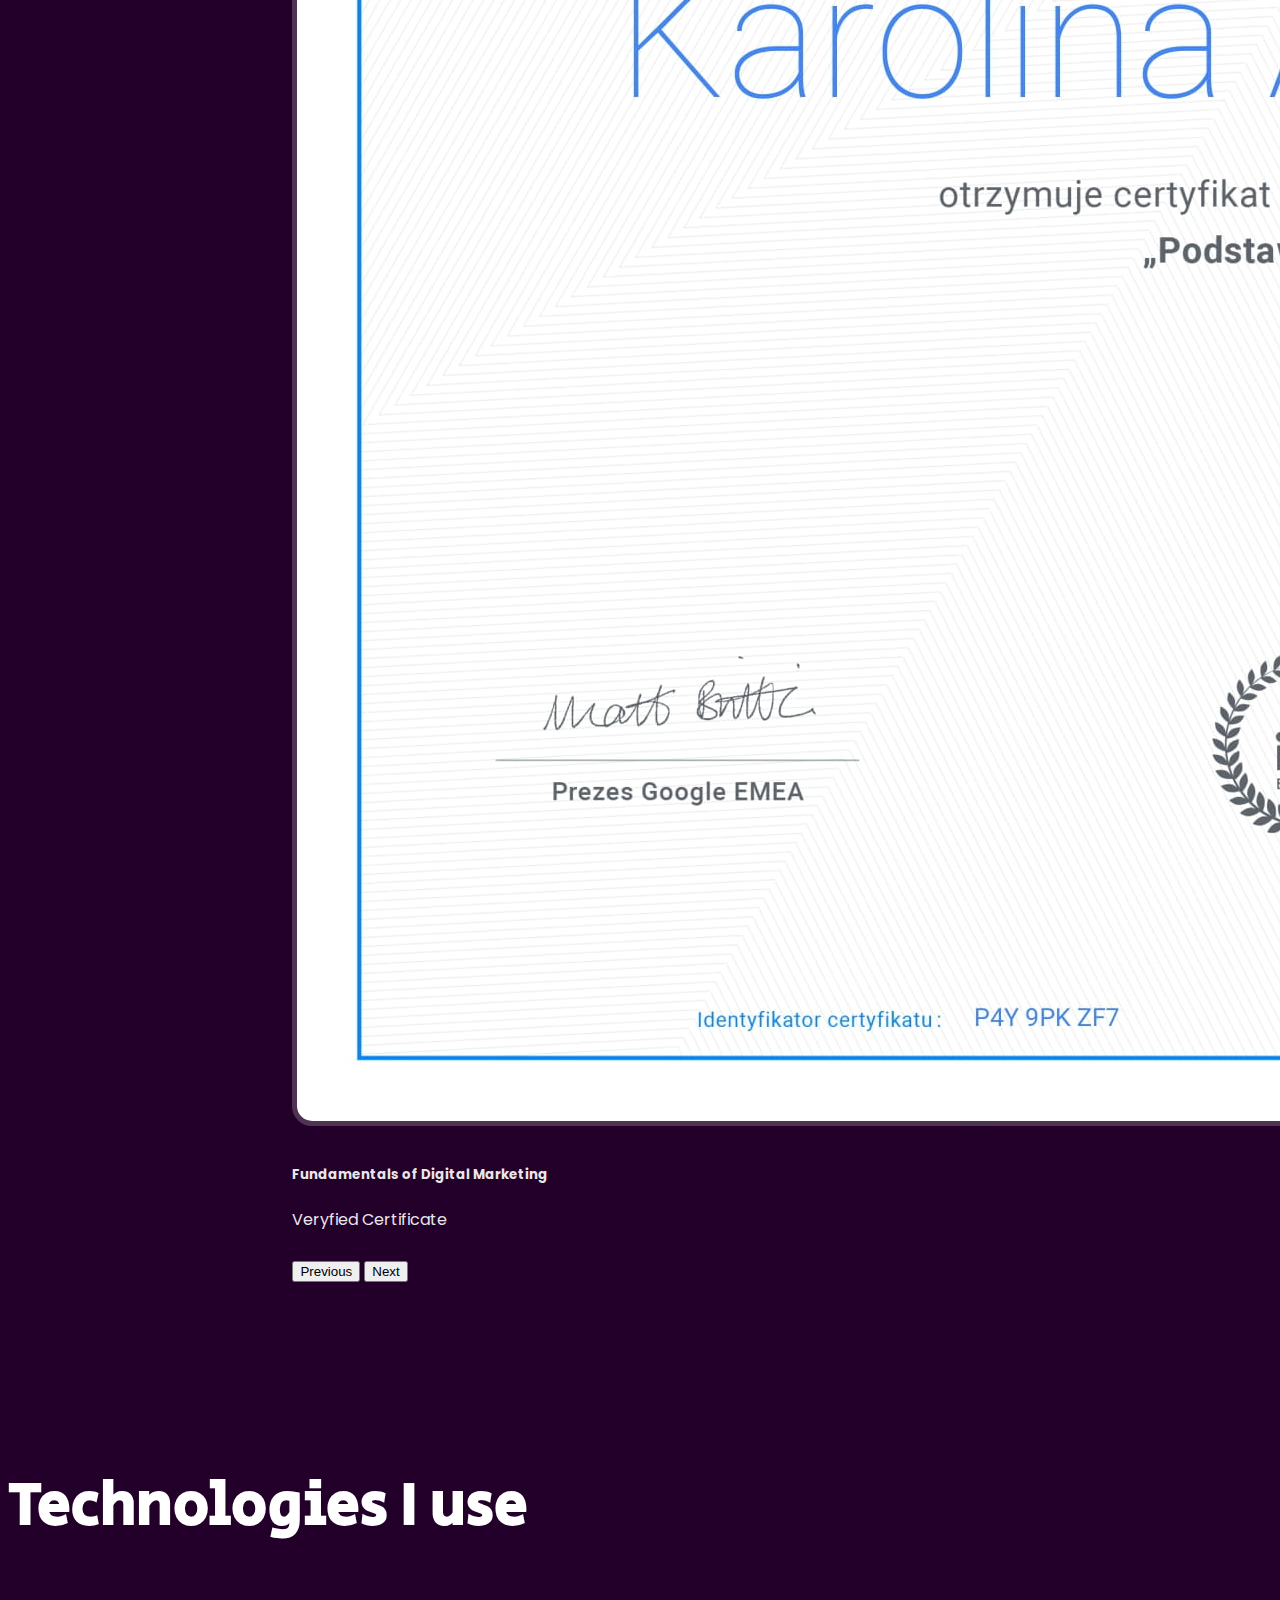
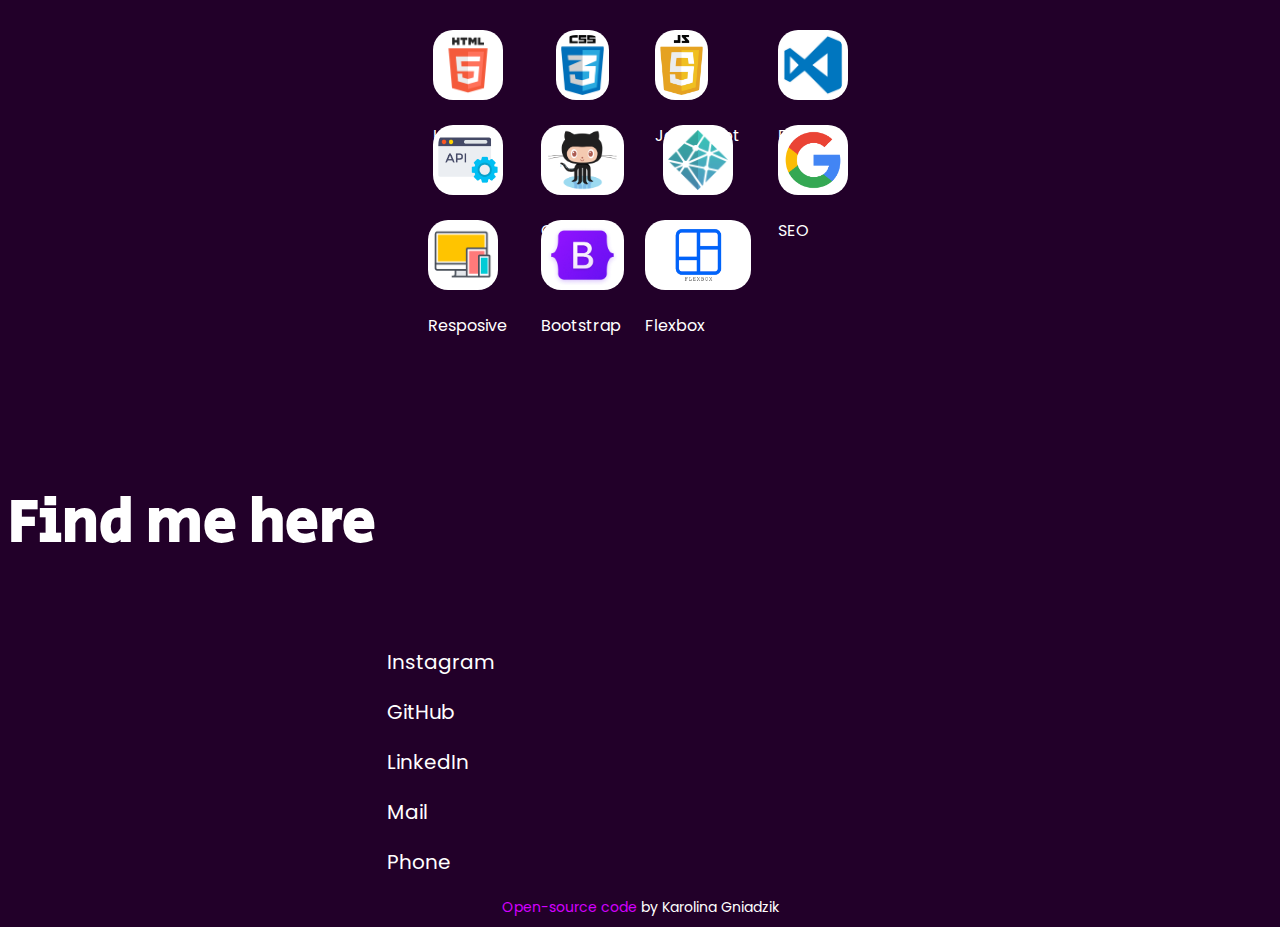
==== commit 1ac502e5: "changed skills into grid" ====
--- a/about.html
+++ b/about.html
@@ -282,9 +282,8 @@
 
         <section class="row text-center" id="skills">
           <h4>Technologies I use</h4>
-          <div class="skills">
-            <div class="row">
-              <div class="col-md-3 mt-3">
+          <div class="grid-container skills pt-4">
+              <div class="grid-item">
                 <img
                   src="/media/skills/html.png"
                   alt="HTML icon"
@@ -292,11 +291,11 @@
                 />
                 <p>HTML</p>
               </div>
-              <div class="col-md-3 mt-3">
+              <div class="grid-item">
                 <img src="/media/skills/css.png" alt="CSS icon" title="CSS" />
                 <p>CSS</p>
               </div>
-              <div class="col-md-3 mt-3">
+              <div class="grid-item">
                 <img
                   src="/media/skills/javascript.png"
                   alt="JavaScript icon"
@@ -304,7 +303,7 @@
                 />
                 <p>JavaScript</p>
               </div>
-              <div class="col-md-3 mt-3">
+              <div class="grid-item">
                 <img
                   src="/media/skills/editor.png"
                   alt="Editor icon"
@@ -312,11 +311,11 @@
                 />
                 <p>Editor</p>
               </div>
-              <div class="col-md-3 mt-3">
+              <div class="grid-item">
                 <img src="/media/skills/api.png" alt="API icon" title="API" />
                 <p>API</p>
               </div>
-              <div class="col-md-3 mt-3">
+              <div class="grid-item">
                 <img
                   src="/media/skills/github.png"
                   alt="GitHub icon"
@@ -324,7 +323,7 @@
                 />
                 <p>GitHub</p>
               </div>
-              <div class="col-md-3 mt-3">
+              <div class="grid-item">
                 <img
                   src="/media/skills/netlify.png"
                   alt="Netlify icon"
@@ -332,11 +331,11 @@
                 />
                 <p>Hosting</p>
               </div>
-              <div class="col-md-3 mt-3">
+              <div class="grid-item">
                 <img src="/media/skills/seo.png" alt="SEO icon" title="SEO" />
                 <p>SEO</p>
               </div>
-              <div class="col-md-3 mt-3">
+              <div class="grid-item">
                 <img
                   src="/media/skills/responsive.png"
                   alt="Resposive icon"
@@ -344,7 +343,7 @@
                 />
                 <p>Resposive</p>
               </div>
-              <div class="col-md-3 mt-3">
+              <div class="grid-item">
                 <img
                   src="/media/skills/bootstrap.png"
                   alt="Bootstrap icon"
@@ -352,7 +351,7 @@
                 />
                 <p>Bootstrap</p>
               </div>
-              <div class="col-md-3 mt-3">
+              <div class="grid-item">
                 <img
                   src="/media/skills/flexbox.png"
                   alt="Flexbox icon"
--- a/src/styles.css
+++ b/src/styles.css
@@ -158,13 +158,18 @@
   margin-bottom: 10px;
 }
 
-.skills {
-  margin: 0 auto 20px;
-  max-width: 50%;
+.grid-container {
+  display: grid;
+  grid-template-columns: 100px 100px 100px 100px;
+  grid-template-rows: 80px 80px 80px;
+  column-gap: 15px;
+  row-gap: 15px;
+  justify-items: center;
+  justify-content: center;
 }
 
 .skills img {
-  width: 80px;
+  height: 60px;
   border: none;
   background-color: #fff;
   padding: 5px;
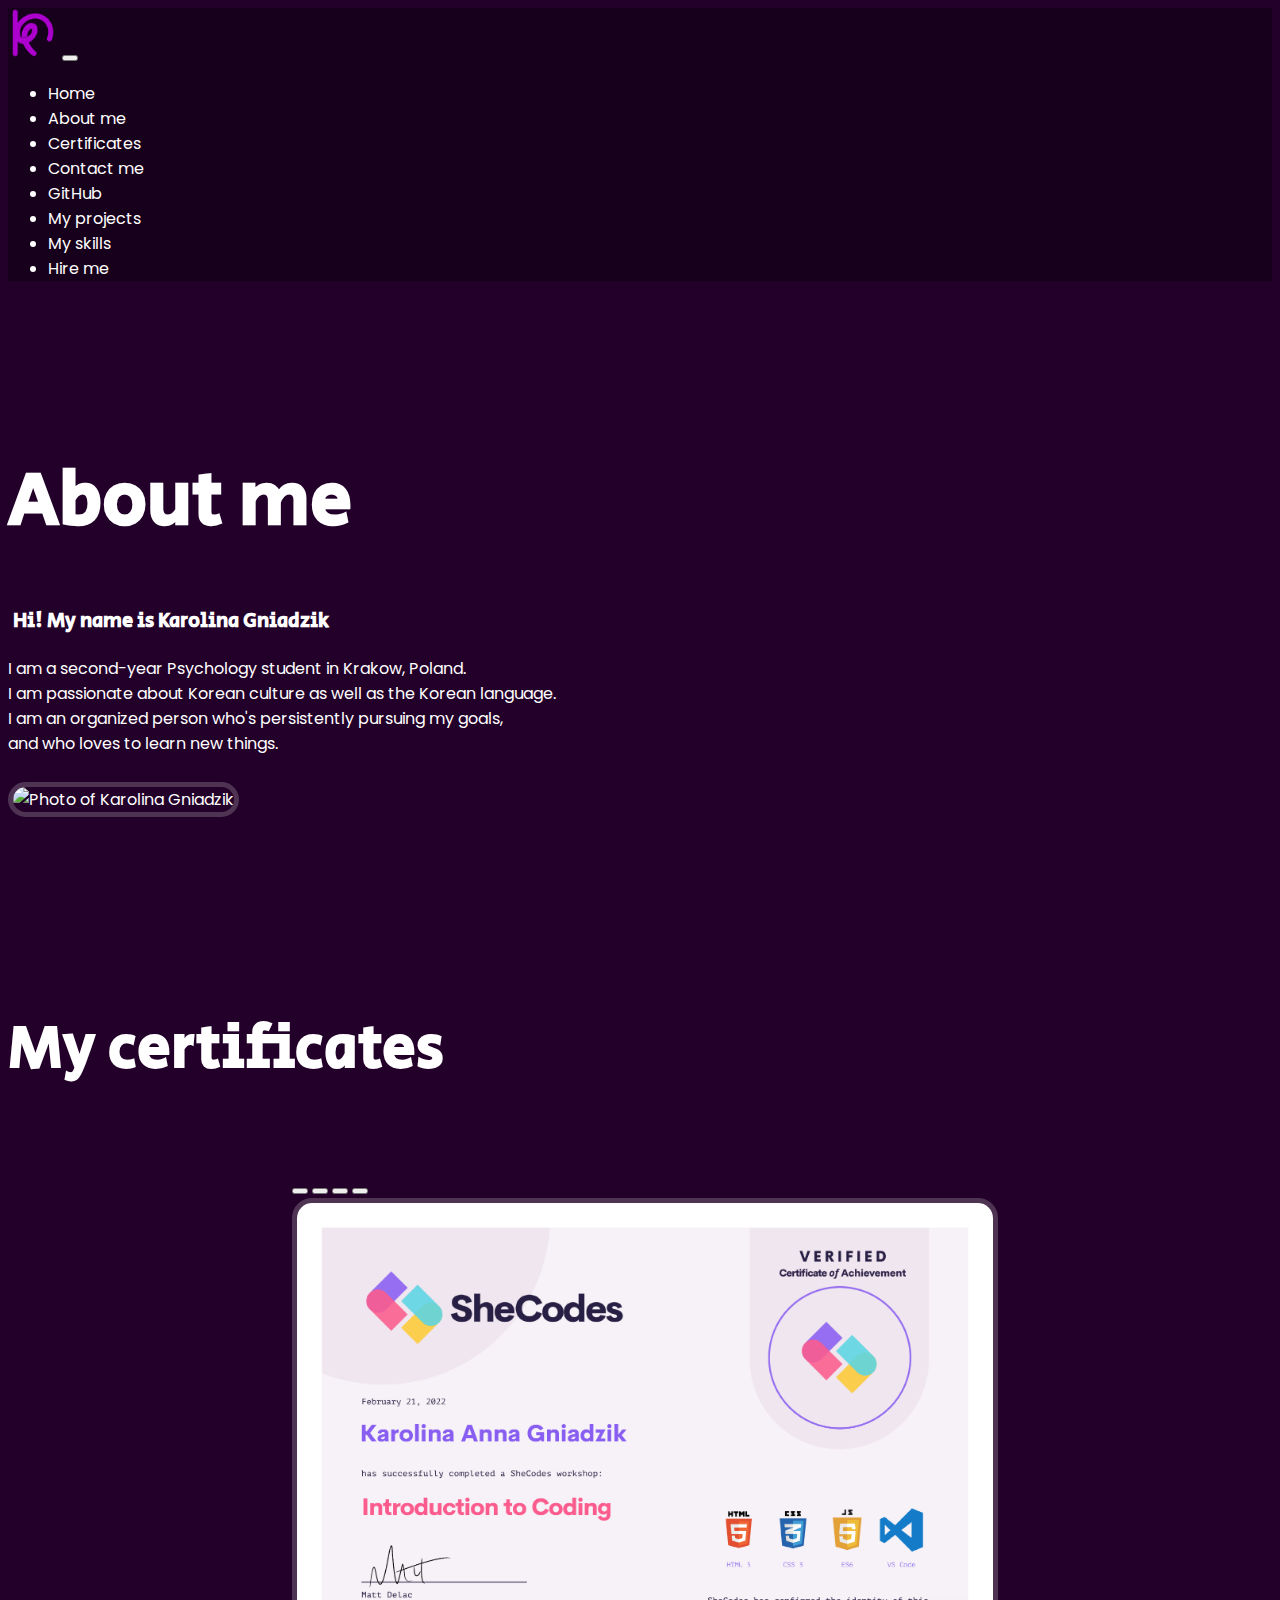
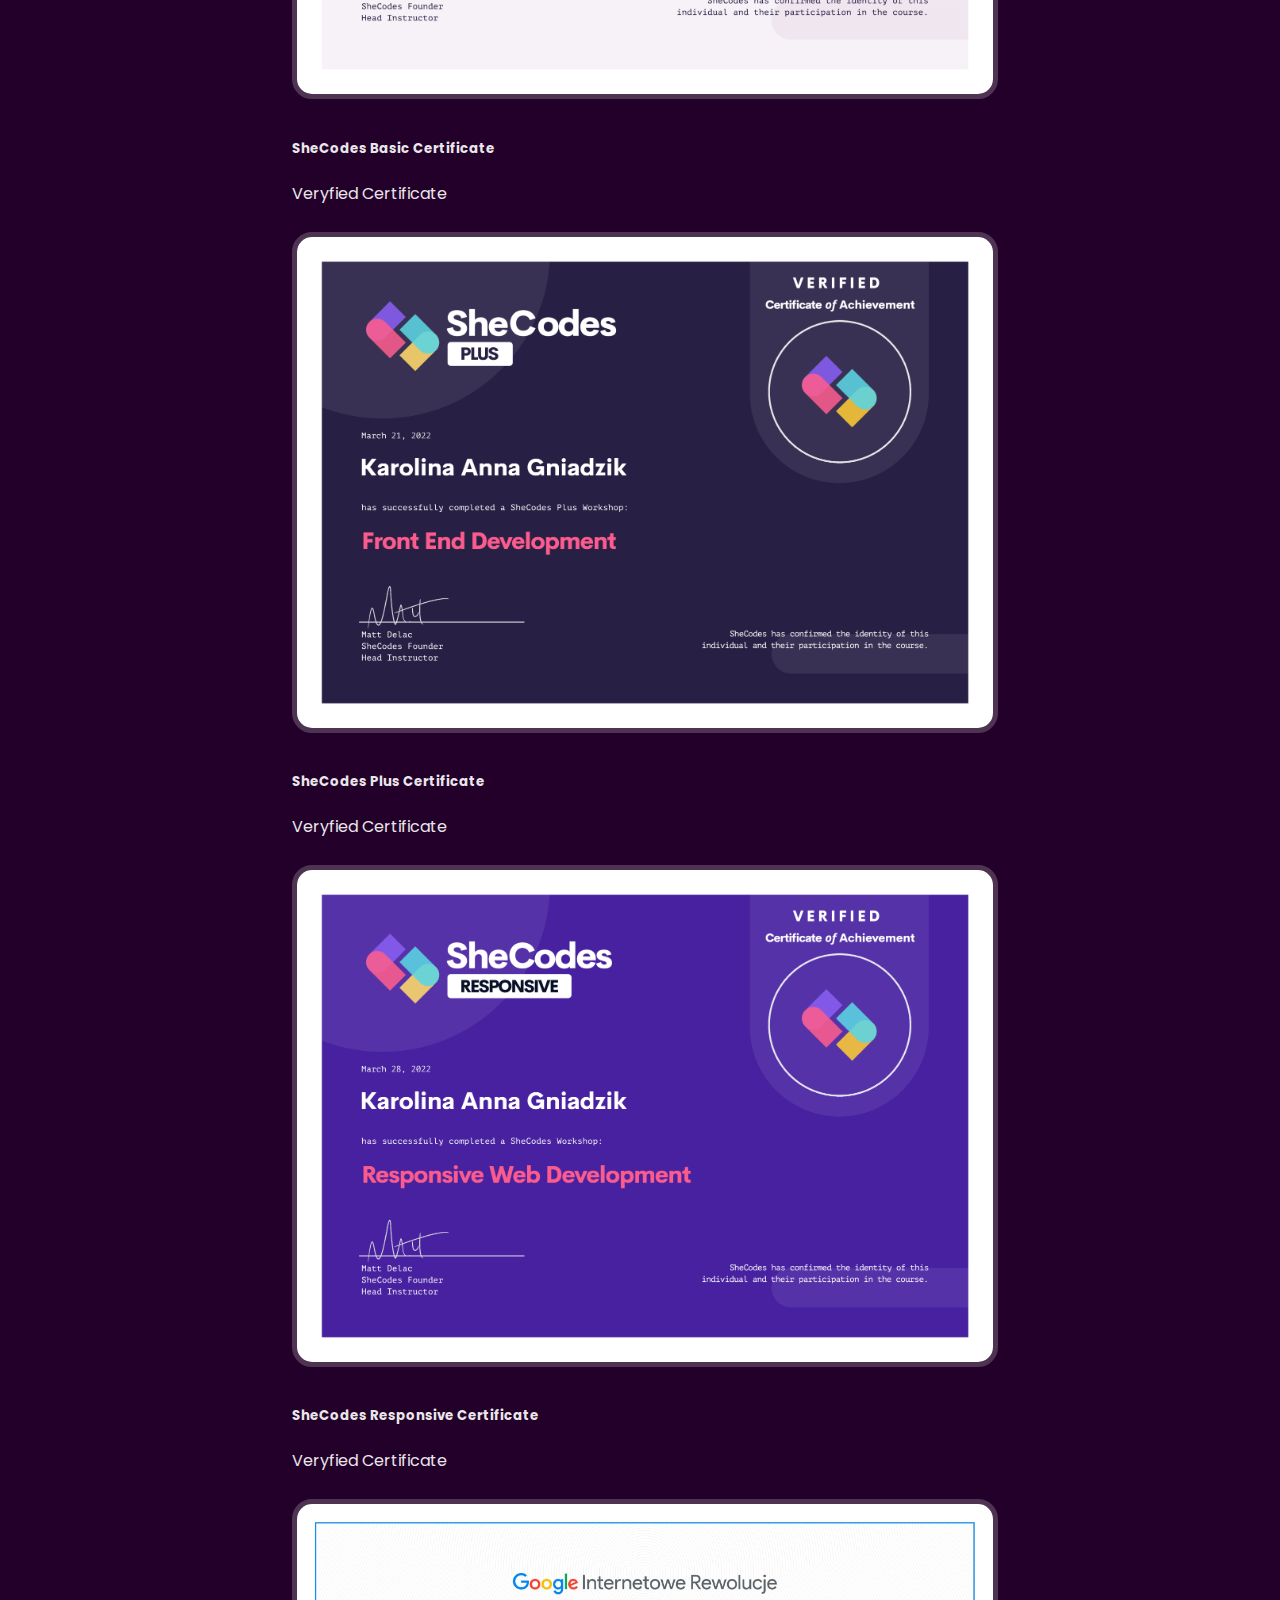
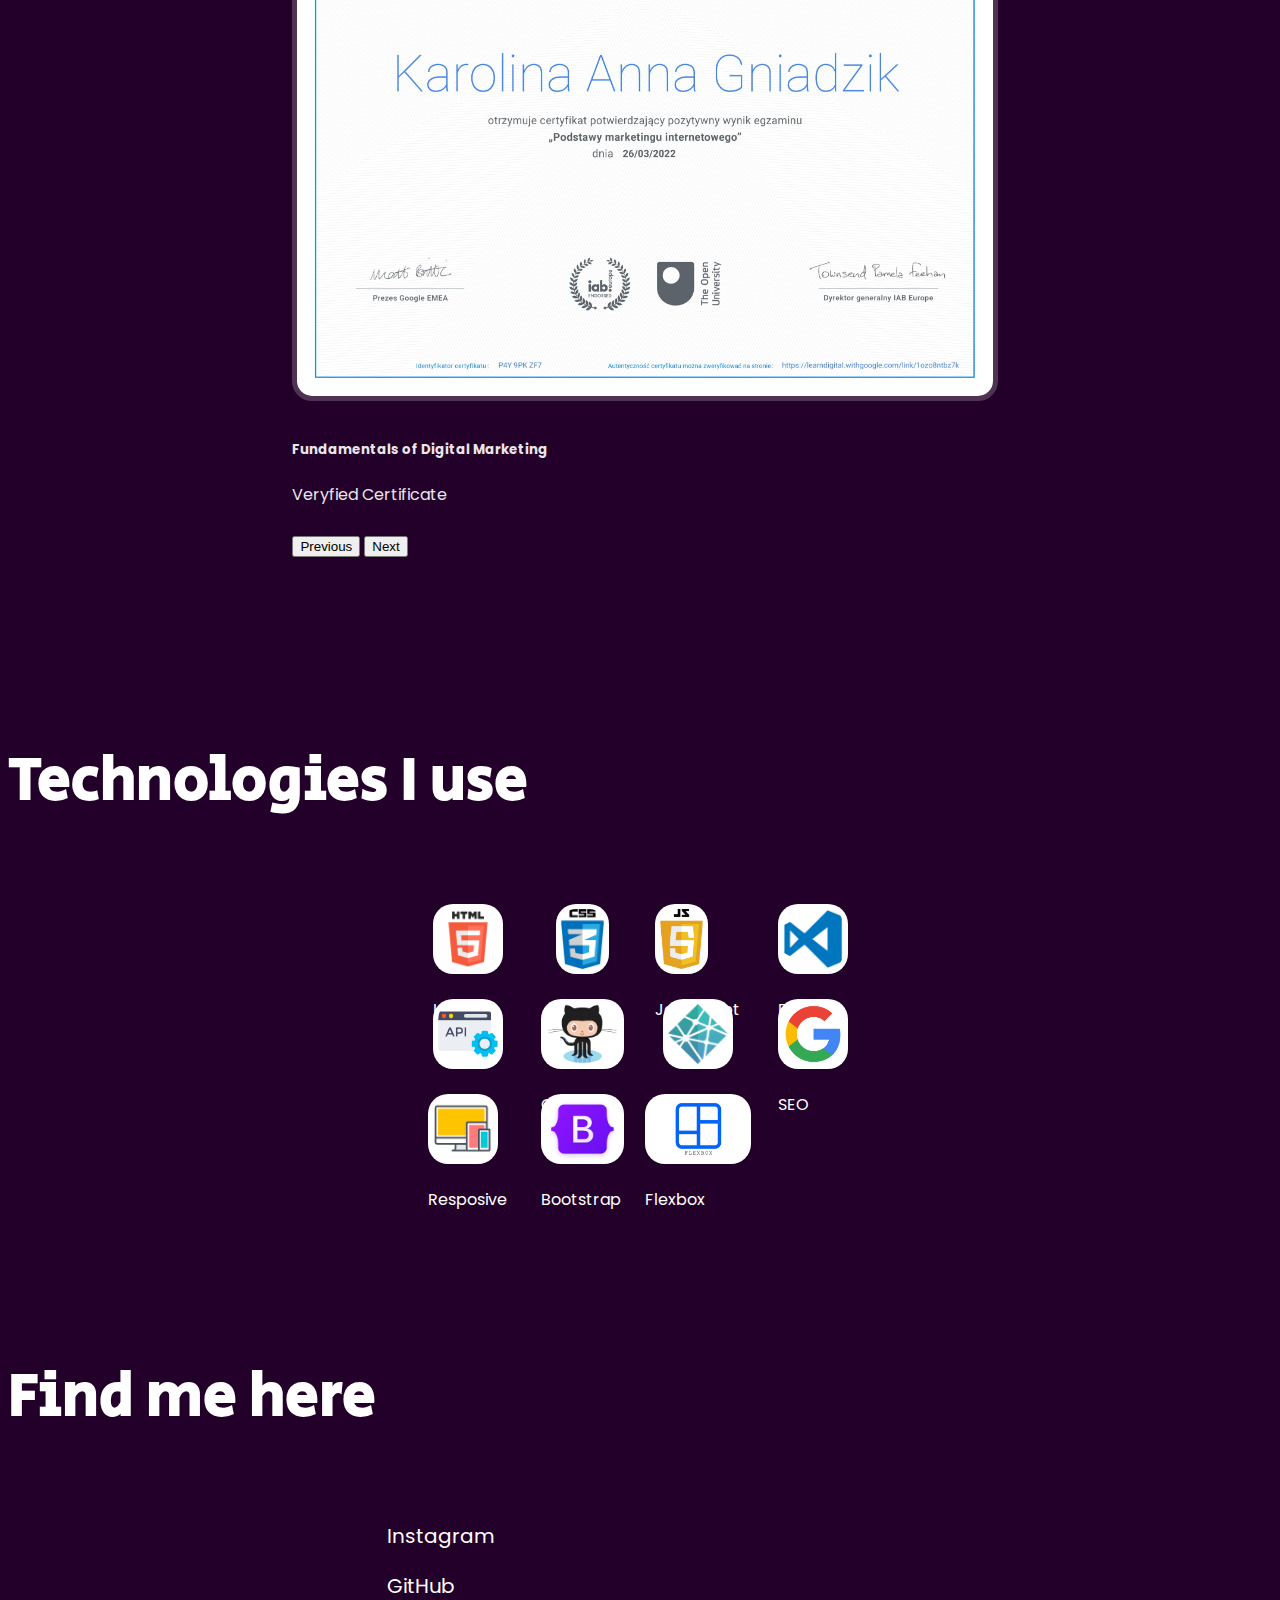
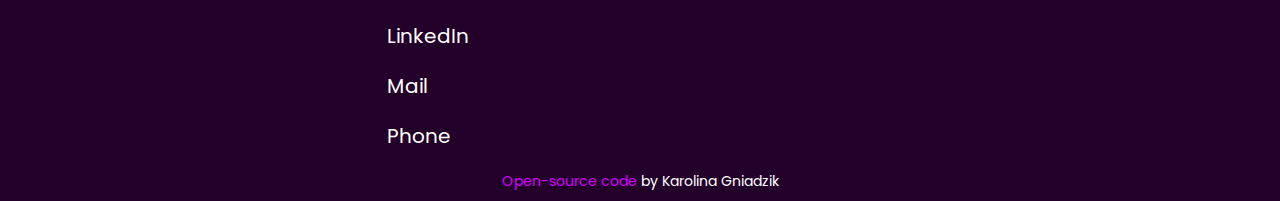
==== commit 6724bfe6: "made certificates responsive" ====
--- a/about.html
+++ b/about.html
@@ -175,7 +175,7 @@
               <div class="carousel-item active">
                 <img
                   src="/media/certificates/SheCodesBasic.png"
-                  class="d-block w-100"
+                  class="d-block"
                   alt="SheCodes Basic Certificate"
                   title="SheCodes Basic Certificate"
                 />
@@ -194,7 +194,7 @@
               <div class="carousel-item">
                 <img
                   src="/media/certificates/SheCodesPlus.png"
-                  class="d-block w-100"
+                  class="d-block"
                   alt="SheCodes Plus Certificate"
                   title="SheCodes Plus Certificate"
                 />
@@ -213,7 +213,7 @@
               <div class="carousel-item">
                 <img
                   src="/media/certificates/SheCodesResponsive.png"
-                  class="d-block w-100"
+                  class="d-block"
                   alt="SheCodes Responsive Certificate"
                   title="SheCodes Responsive Certificate"
                 />
@@ -234,7 +234,7 @@
               <div class="carousel-item">
                 <img
                   src="/media/certificates/fundametals_digital_marketing_google.jpg"
-                  class="d-block w-100"
+                  class="d-block"
                   alt="Fundamentals of Digital Marketing Certificate"
                   title="Fundamentals of Digital Marketing Certificate"
                 />
--- a/src/styles.css
+++ b/src/styles.css
@@ -201,6 +201,10 @@
   border-radius: 20px;
 }
 
+.carousel-item img {
+  width: 100%;
+}
+
 @media (max-width: 992px) {
   h1 {
     font-size: 50px;
@@ -240,11 +244,15 @@
     font-size: 35px;
     margin-bottom: 10px;
   }
+
+  .carousel {
+    max-width: 70%;
+  }
 }
 
 @media (max-width: 768px) {
   h1 {
-    font-size: 30px;
+    font-size: 40px;
   }
 
   h2 {
@@ -258,7 +266,7 @@
   }
 
   h4 {
-    font-size: 24px;
+    font-size: 35px;
   }
 
   .about-header {
@@ -290,11 +298,6 @@
 }
 
 @media (max-width: 576px) {
-  h1,
-  h4 {
-    font-size: 40px;
-  }
-
   .hero {
     text-align: center;
   }
@@ -316,4 +319,7 @@
     font-size: 55px;
     margin-bottom: 10px;
   }
-}
+  .carousel {
+    max-width: 85%;
+  }
+}
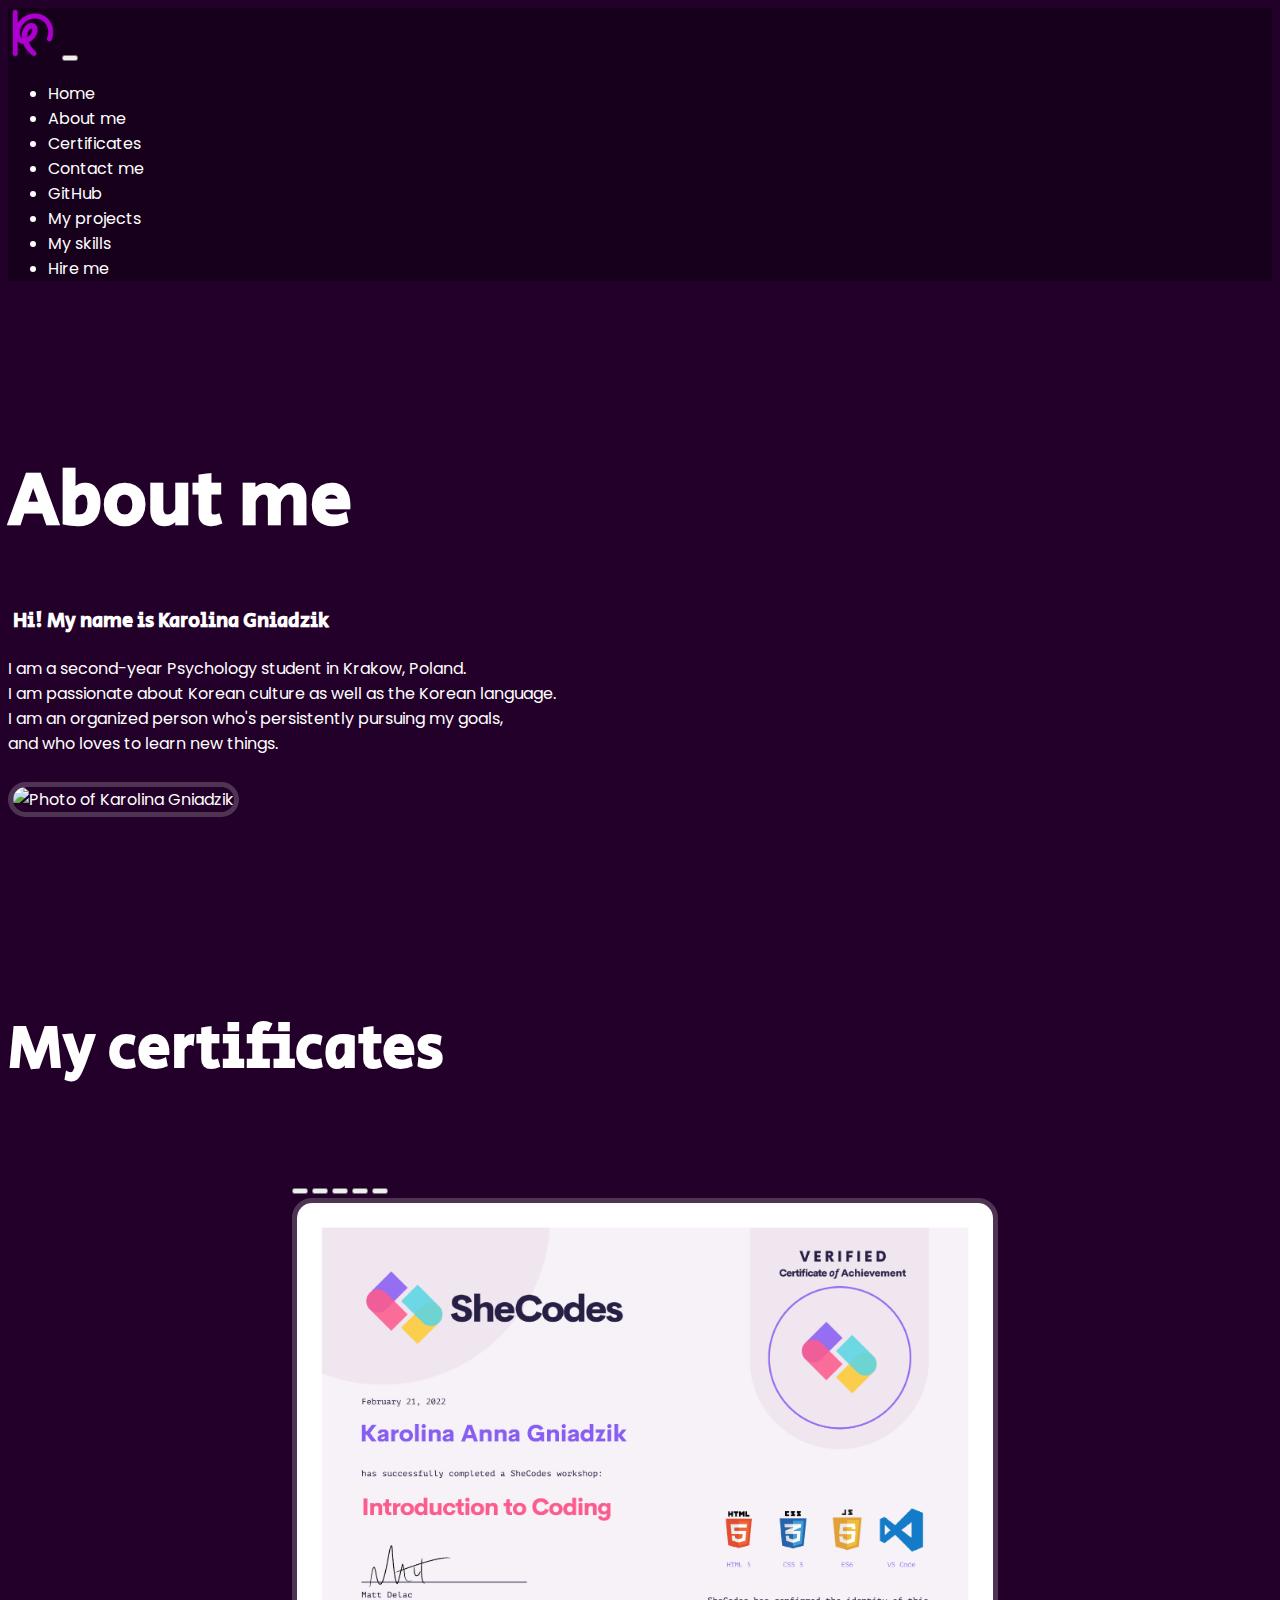
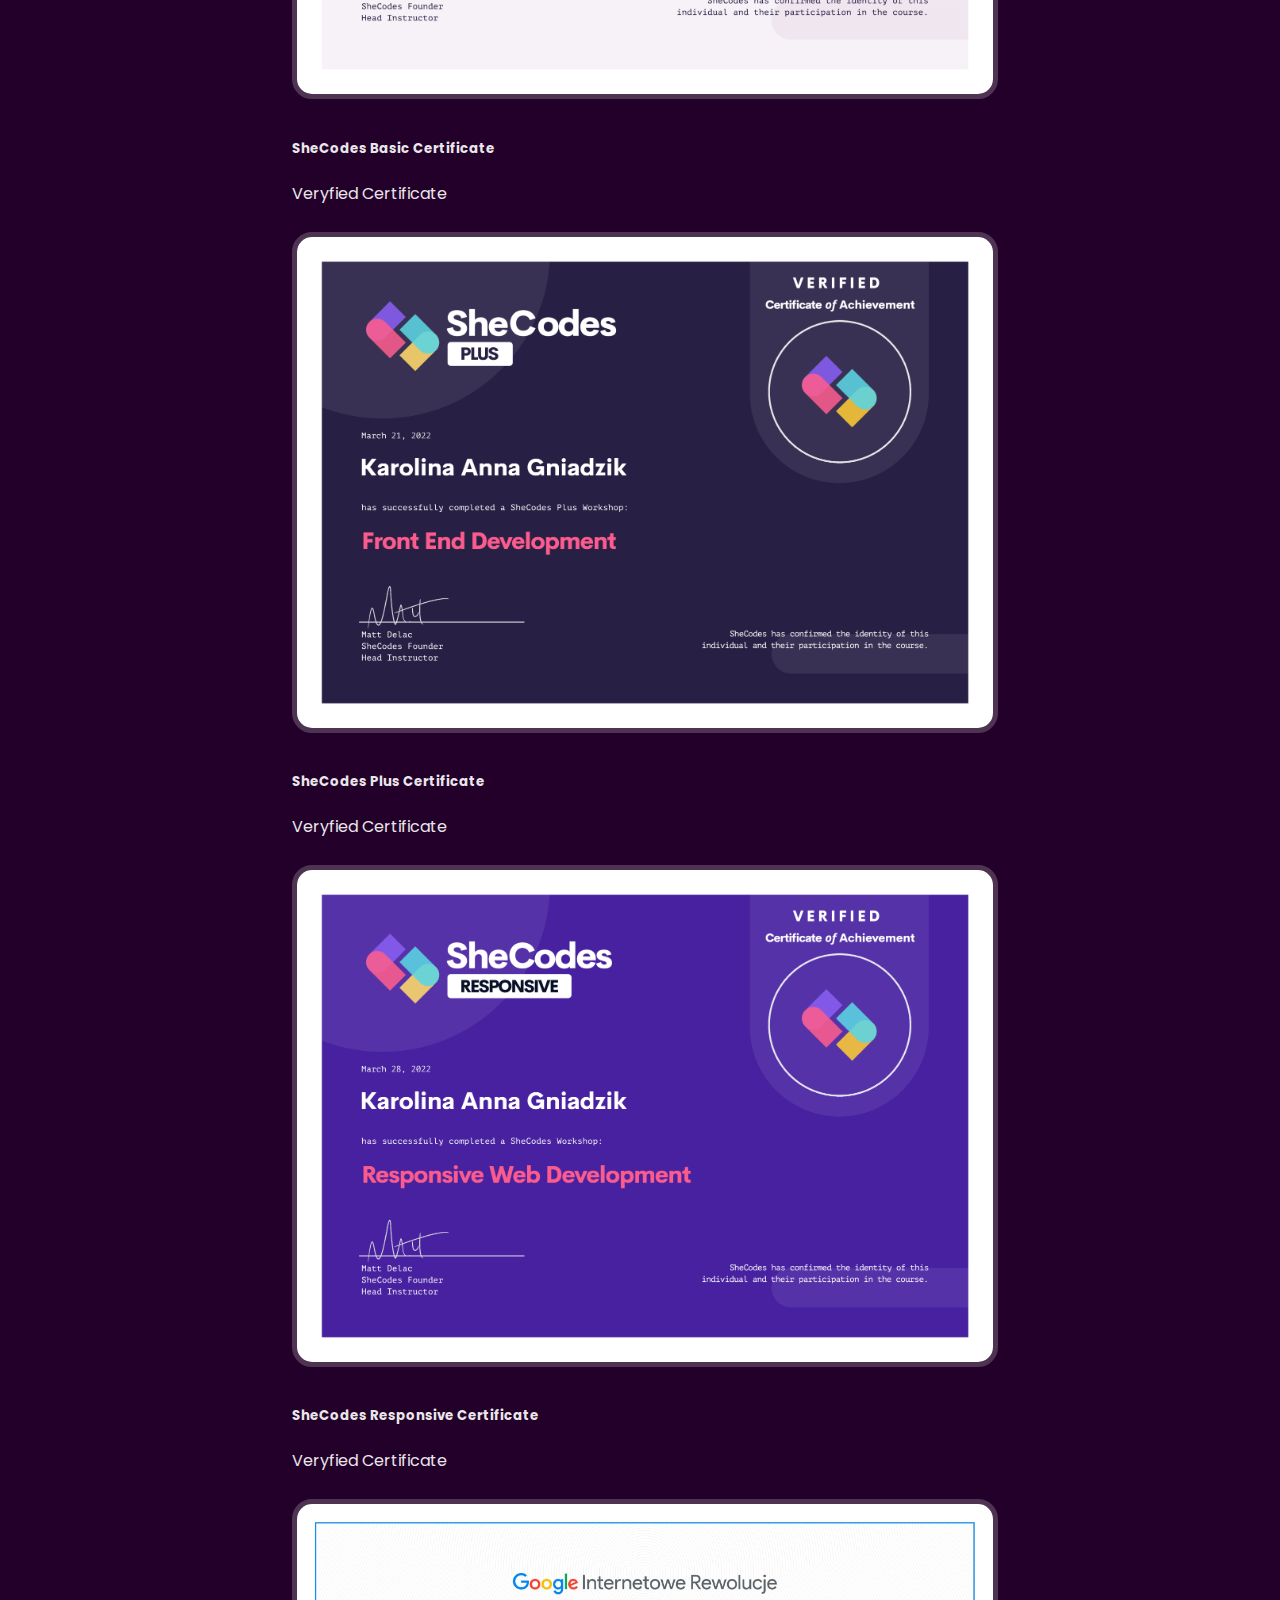
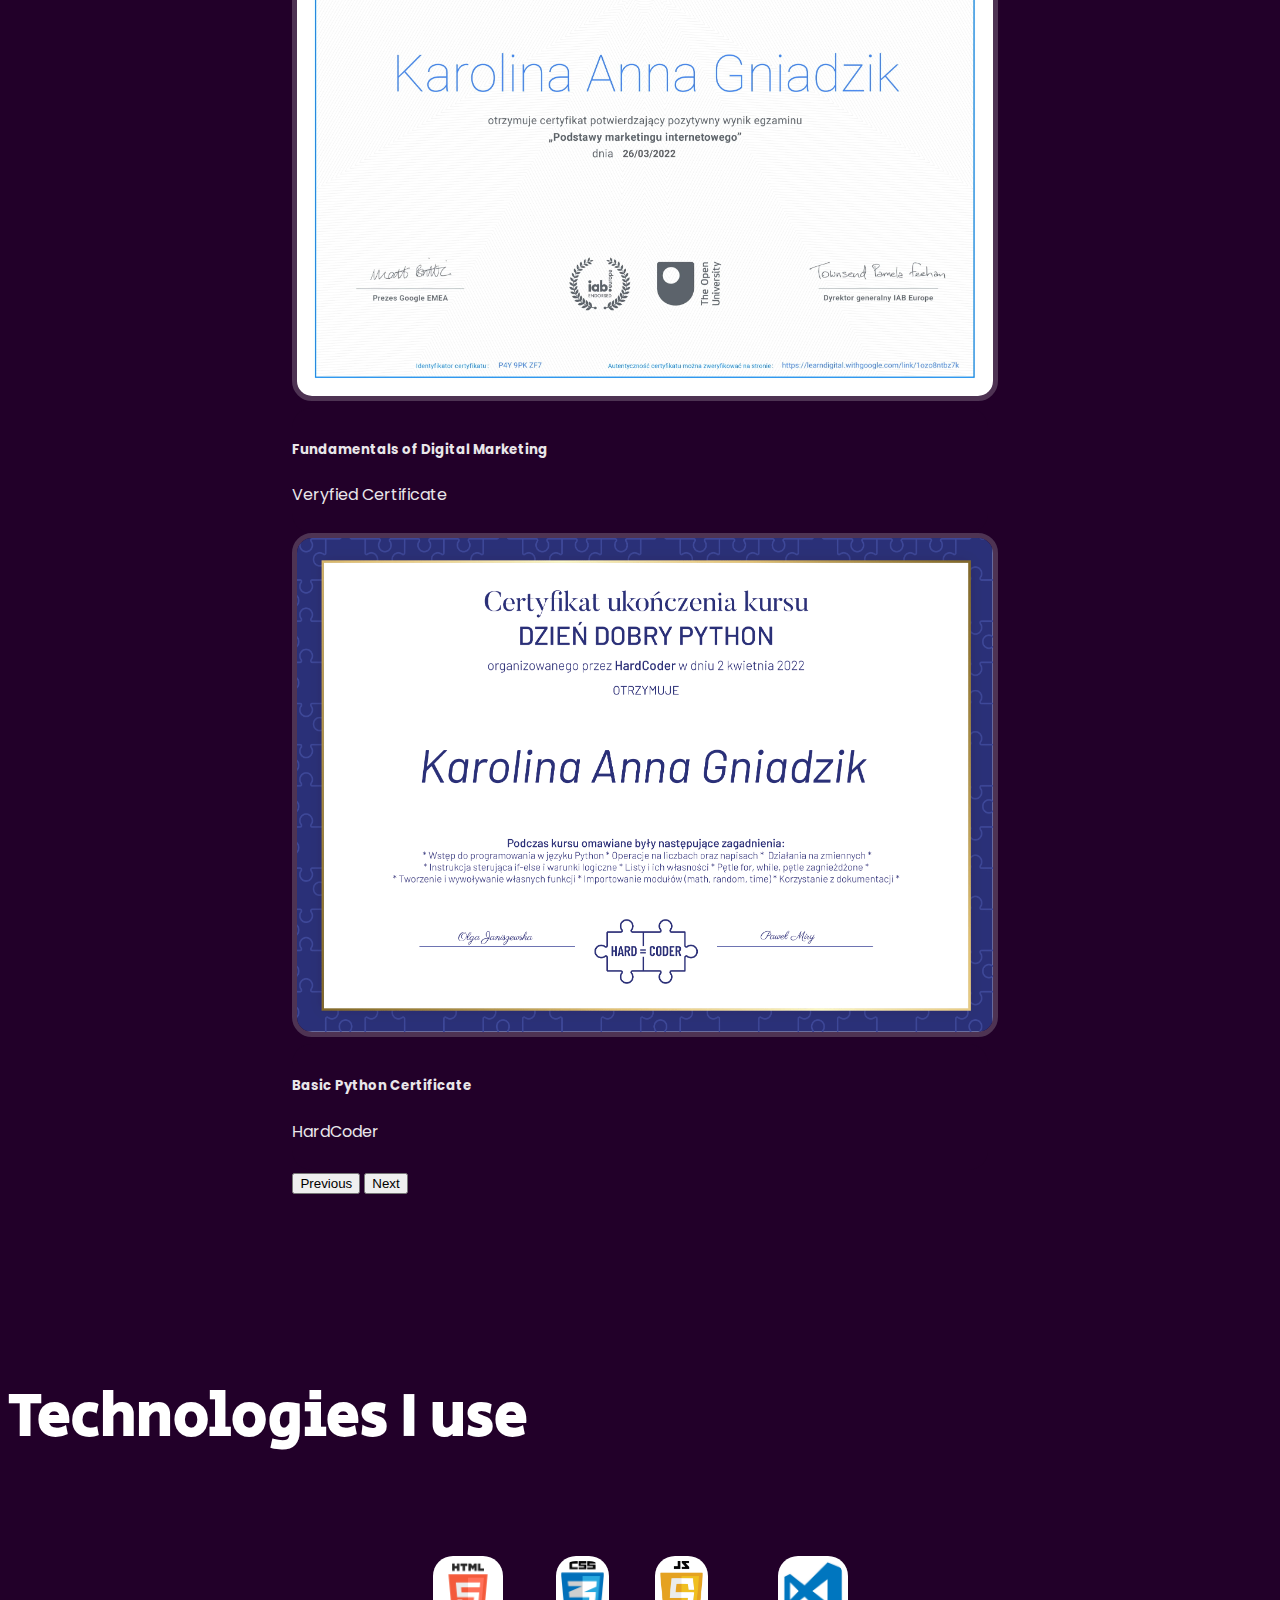
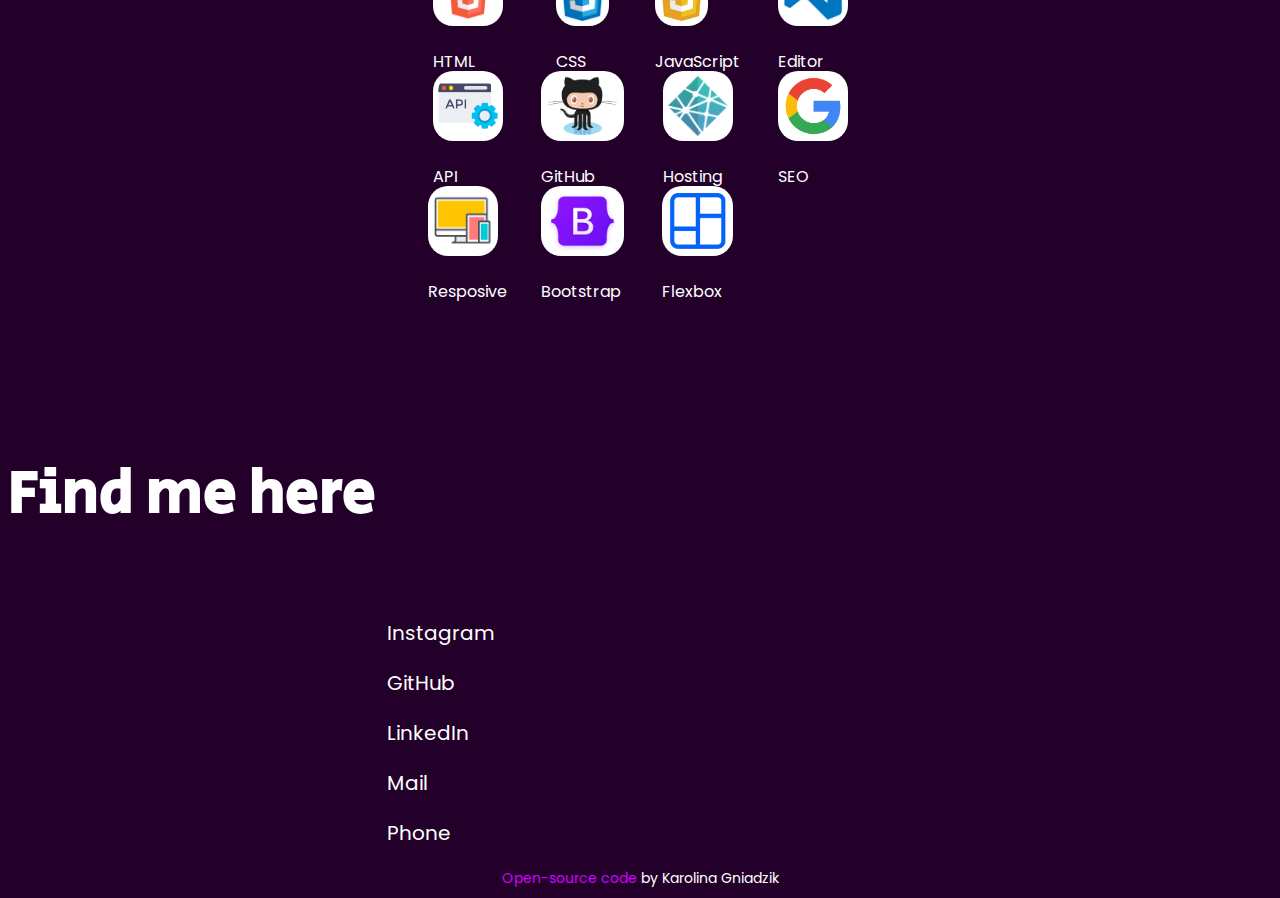
==== commit 91f518d9: "added Python certificate" ====
--- a/about.html
+++ b/about.html
@@ -170,6 +170,12 @@
                 data-bs-slide-to="3"
                 aria-label="Slide 4"
               ></button>
+              <button
+                type="button"
+                data-bs-target="#carouselExampleCaptions"
+                data-bs-slide-to="4"
+                aria-label="Slide 5"
+              ></button>
             </div>
             <div class="carousel-inner">
               <div class="carousel-item active">
@@ -249,6 +255,23 @@
                       title="Fundamentals od Digital Marketing Certificate - Karolina Gniadzik"
                       ><i class="fa-solid fa-link"></i> Veryfied Certificate</a
                     >
+                  </p>
+                </div>
+              </div>
+              <div class="carousel-item">
+                <img
+                  src="/media/certificates/DzienDobryPython.png"
+                  class="d-block"
+                  alt="Basic Python Certificate"
+                  title="Dzień Dobry Python Certificate"
+                />
+                <div class="carousel-caption d-md-block">
+                  <h5 class="d-md-block d-none">
+                    Basic Python Certificate
+                  </h5>
+                  <p class="mb-2">
+                    <a href="https://hardcoder.pl/" target="_blank" title="HardCoder page">
+                      <i class="fa-solid fa-link"></i> HardCoder</a>
                   </p>
                 </div>
               </div>
--- a/src/styles.css
+++ b/src/styles.css
@@ -160,12 +160,18 @@
 
 .grid-container {
   display: grid;
+  margin: 0 auto;
   grid-template-columns: 100px 100px 100px 100px;
-  grid-template-rows: 80px 80px 80px;
+  grid-template-rows: 100px 100px 100px;
   column-gap: 15px;
   row-gap: 15px;
   justify-items: center;
   justify-content: center;
+}
+
+.grid-item {
+  padding: 15px;
+  height: 115px;
 }
 
 .skills img {
@@ -302,6 +308,10 @@
     text-align: center;
   }
 
+  .homepage {
+    padding-top: 80px;
+  }
+
   .homepage-photo {
     margin-top: 20px;
     max-width: 70%;
@@ -322,4 +332,11 @@
   .carousel {
     max-width: 85%;
   }
-}
+
+  .grid-container {
+    grid-template-columns: repeat(3, 1fr);
+  }
+  .skills {
+    max-width: 80%;
+  }
+}
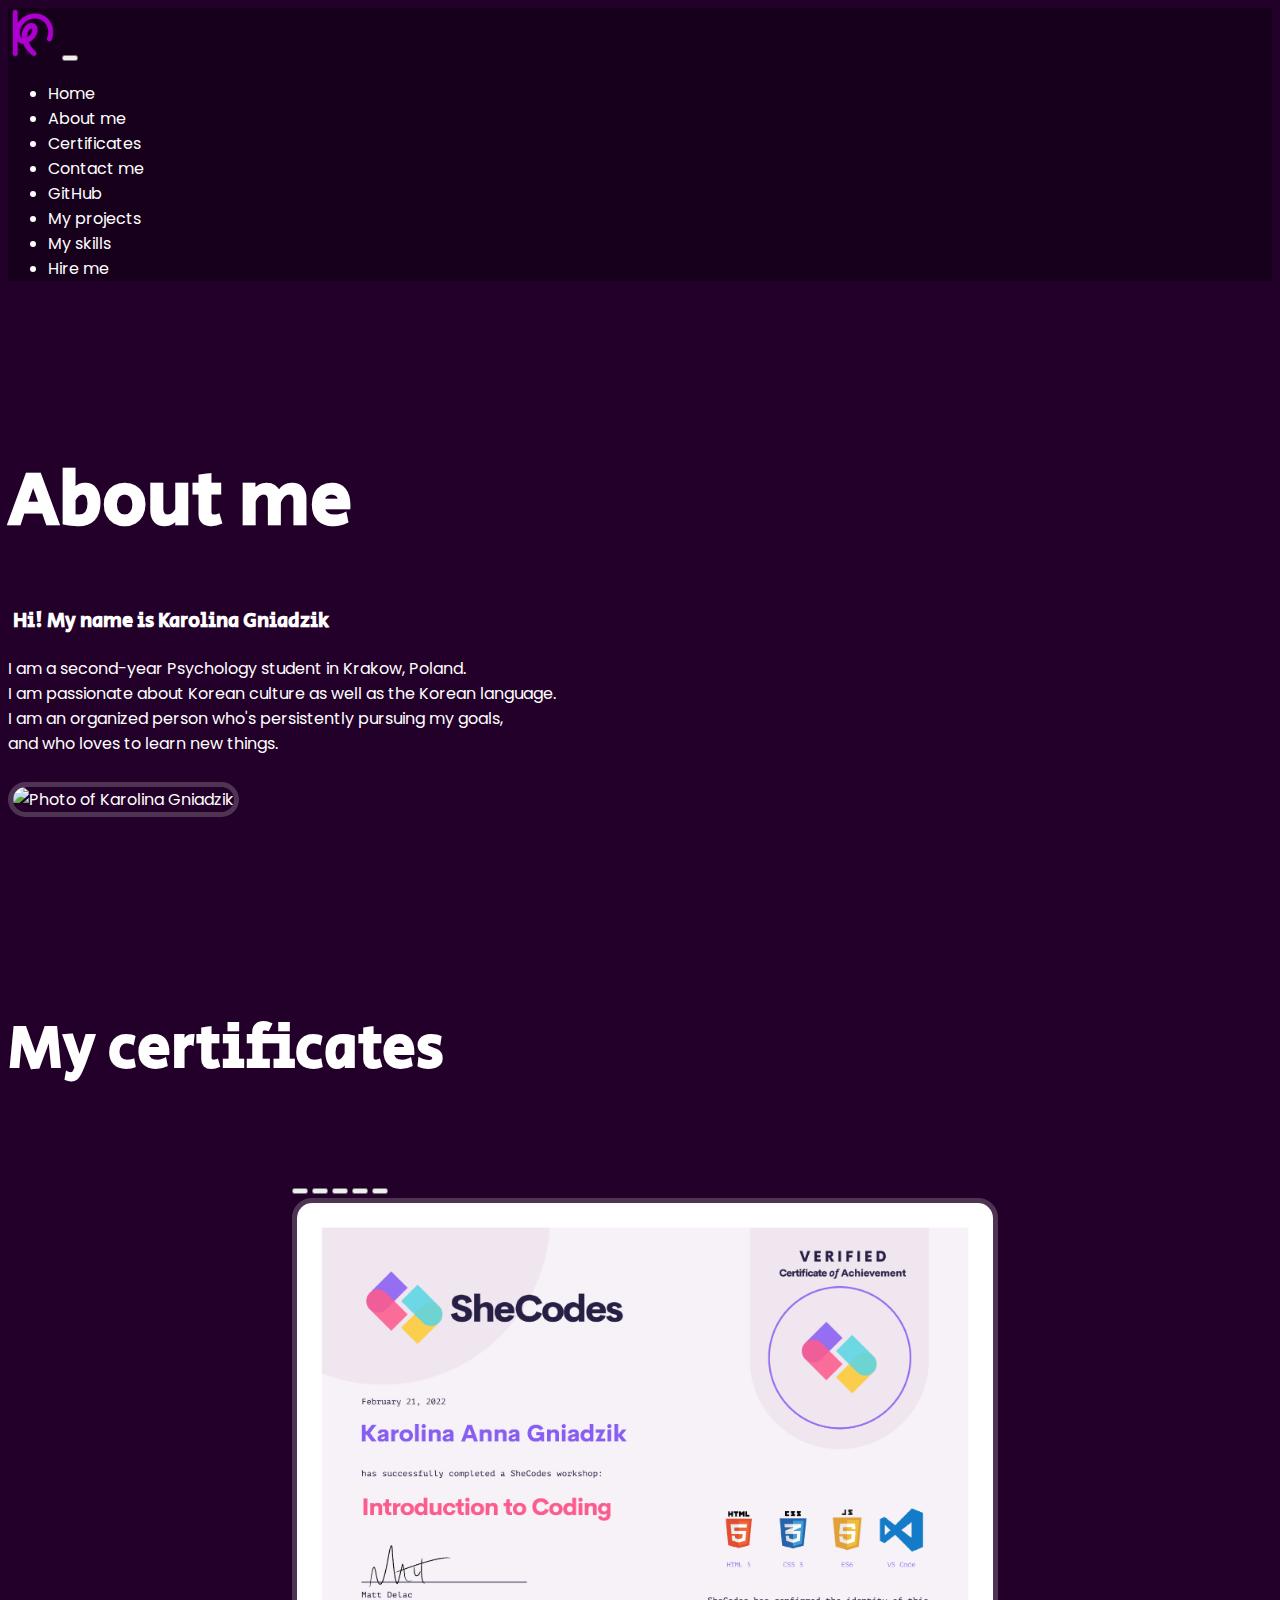
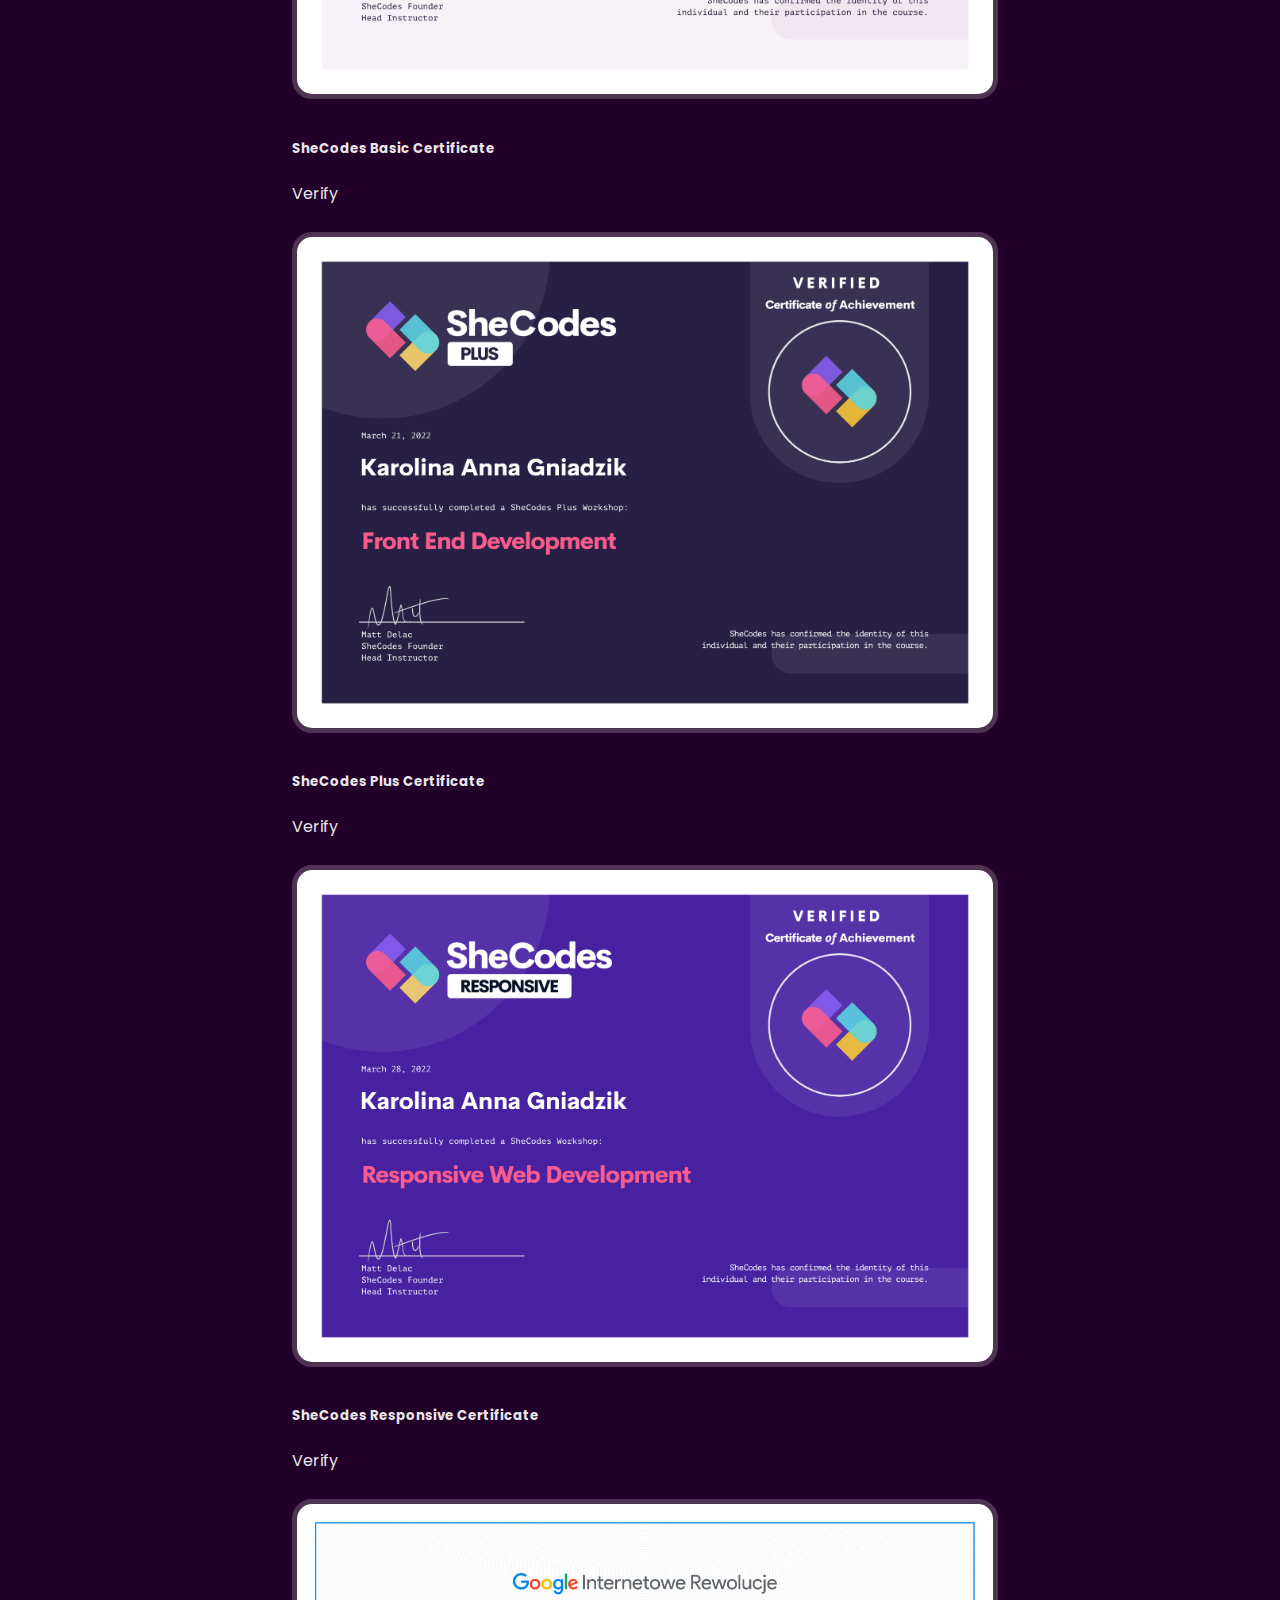
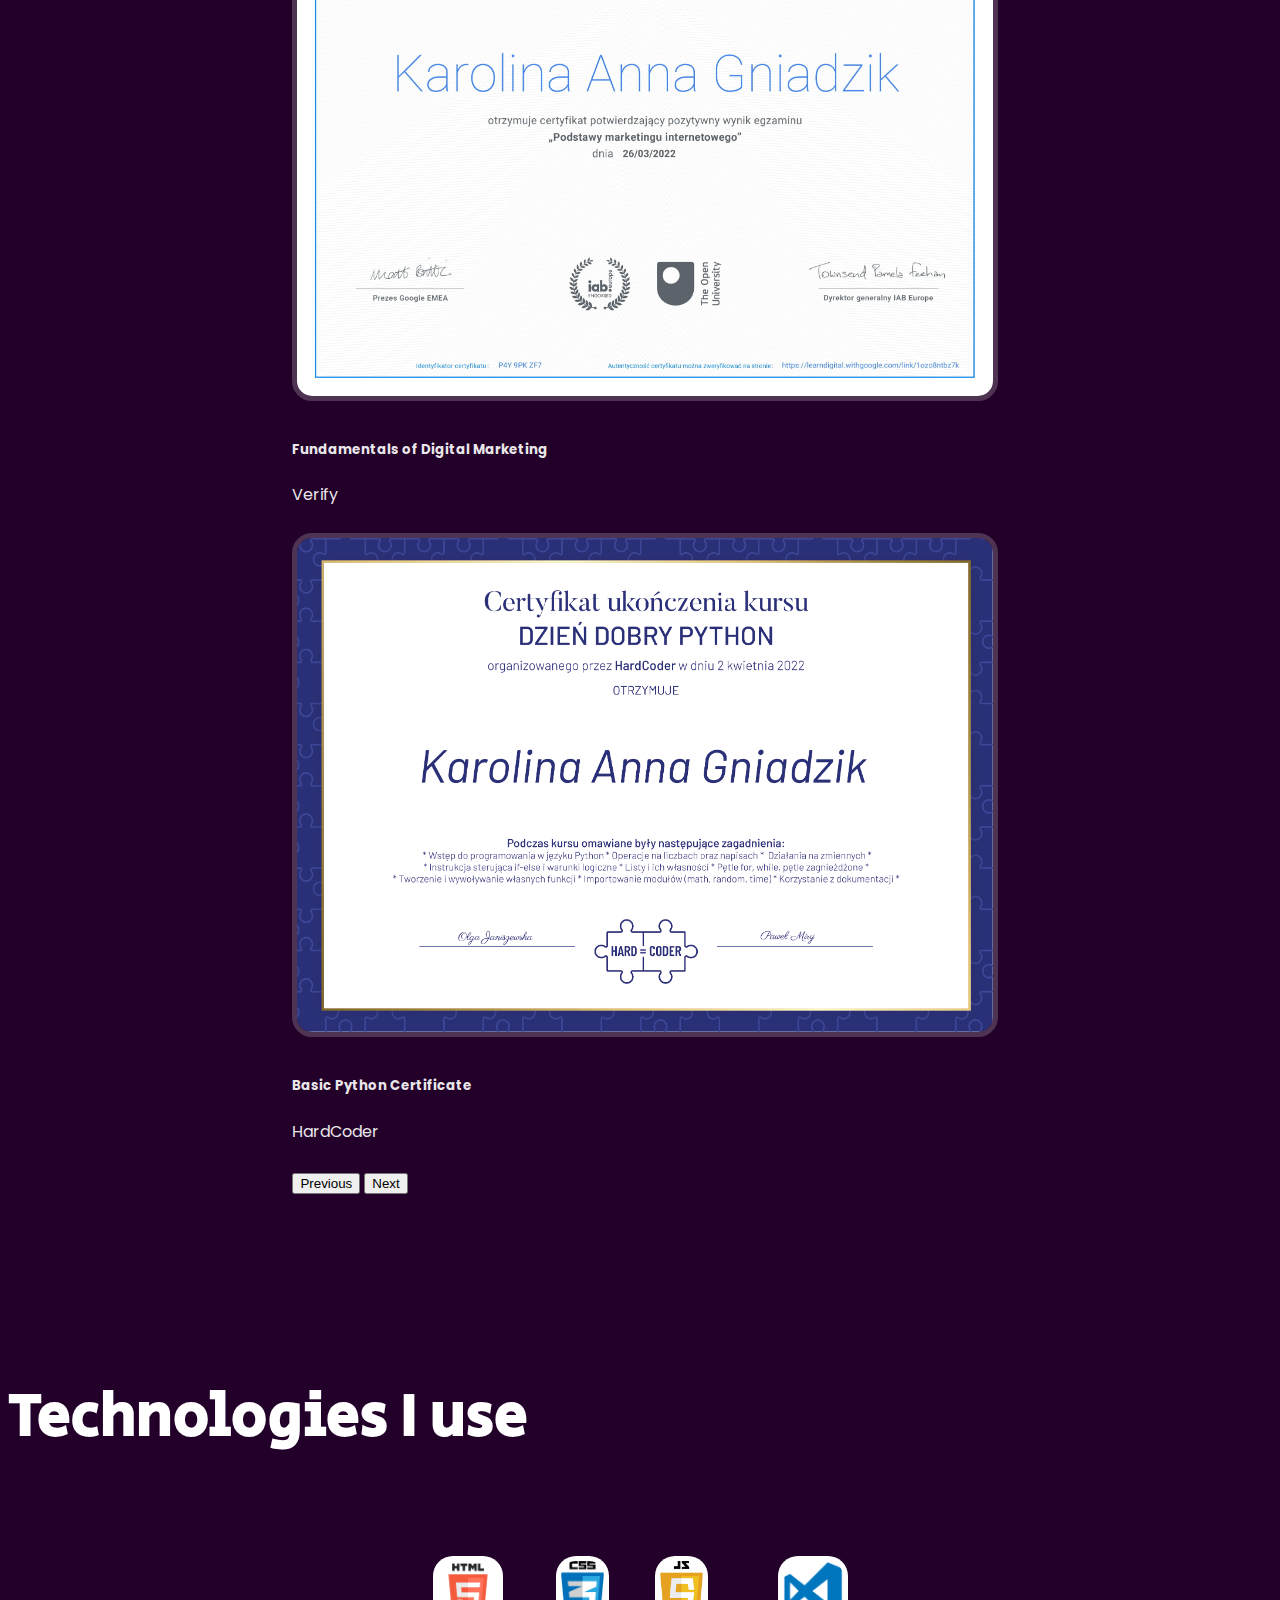
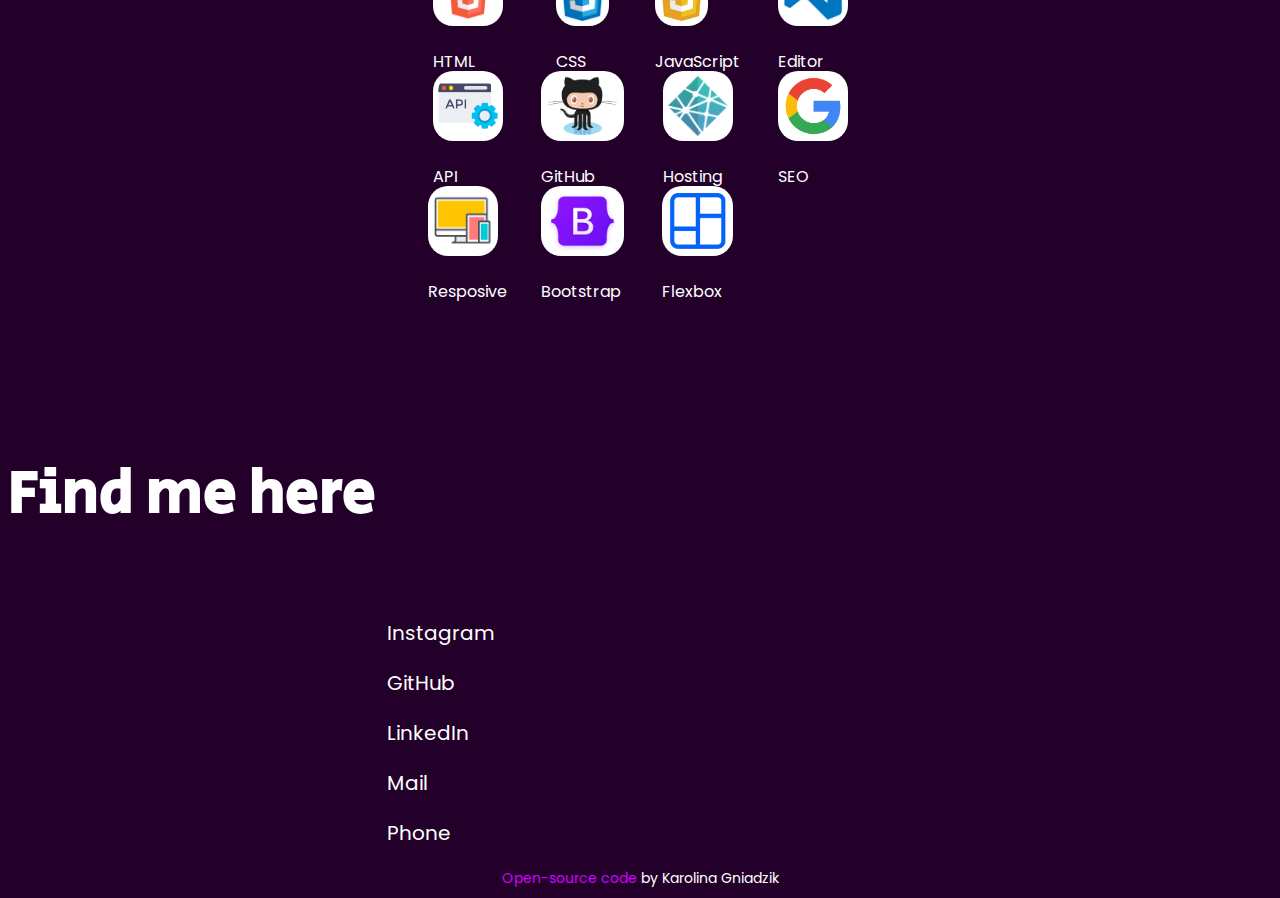
==== commit 46fe0dfe: "Update about.html" ====
--- a/about.html
+++ b/about.html
@@ -192,7 +192,7 @@
                       href="https://www.shecodes.io/certificates/1c47aef65aa25739fbfbbc0eb83c7ccf"
                       target="_blank"
                       title="SheCodes Basic Certificate - Karolina Gniadzik"
-                      ><i class="fa-solid fa-link"></i> Veryfied Certificate</a
+                      ><i class="fa-solid fa-link"></i> Verify</a
                     >
                   </p>
                 </div>
@@ -211,7 +211,7 @@
                       href="https://www.shecodes.io/certificates/4457198de686778d5fde34bd24bb6ea4"
                       target="_blank"
                       title="SheCodes Plus Certificate - Karolina Gniadzik"
-                      ><i class="fa-solid fa-link"></i> Veryfied Certificate</a
+                      ><i class="fa-solid fa-link"></i> Verify</a
                     >
                   </p>
                 </div>
@@ -232,7 +232,7 @@
                       href="https://www.shecodes.io/certificates/a9ffd88c707ea00ce2eadc20bd35665d"
                       target="_blank"
                       title="SheCodes Responsive Certificate - Karolina Gniadzik"
-                      ><i class="fa-solid fa-link"></i> Veryfied Certificate</a
+                      ><i class="fa-solid fa-link"></i> Verify</a
                     >
                   </p>
                 </div>
@@ -253,7 +253,7 @@
                       href="https://learndigital.withgoogle.com/link/1ozo8ntbz7k"
                       target="_blank"
                       title="Fundamentals od Digital Marketing Certificate - Karolina Gniadzik"
-                      ><i class="fa-solid fa-link"></i> Veryfied Certificate</a
+                      ><i class="fa-solid fa-link"></i> Verify</a
                     >
                   </p>
                 </div>
